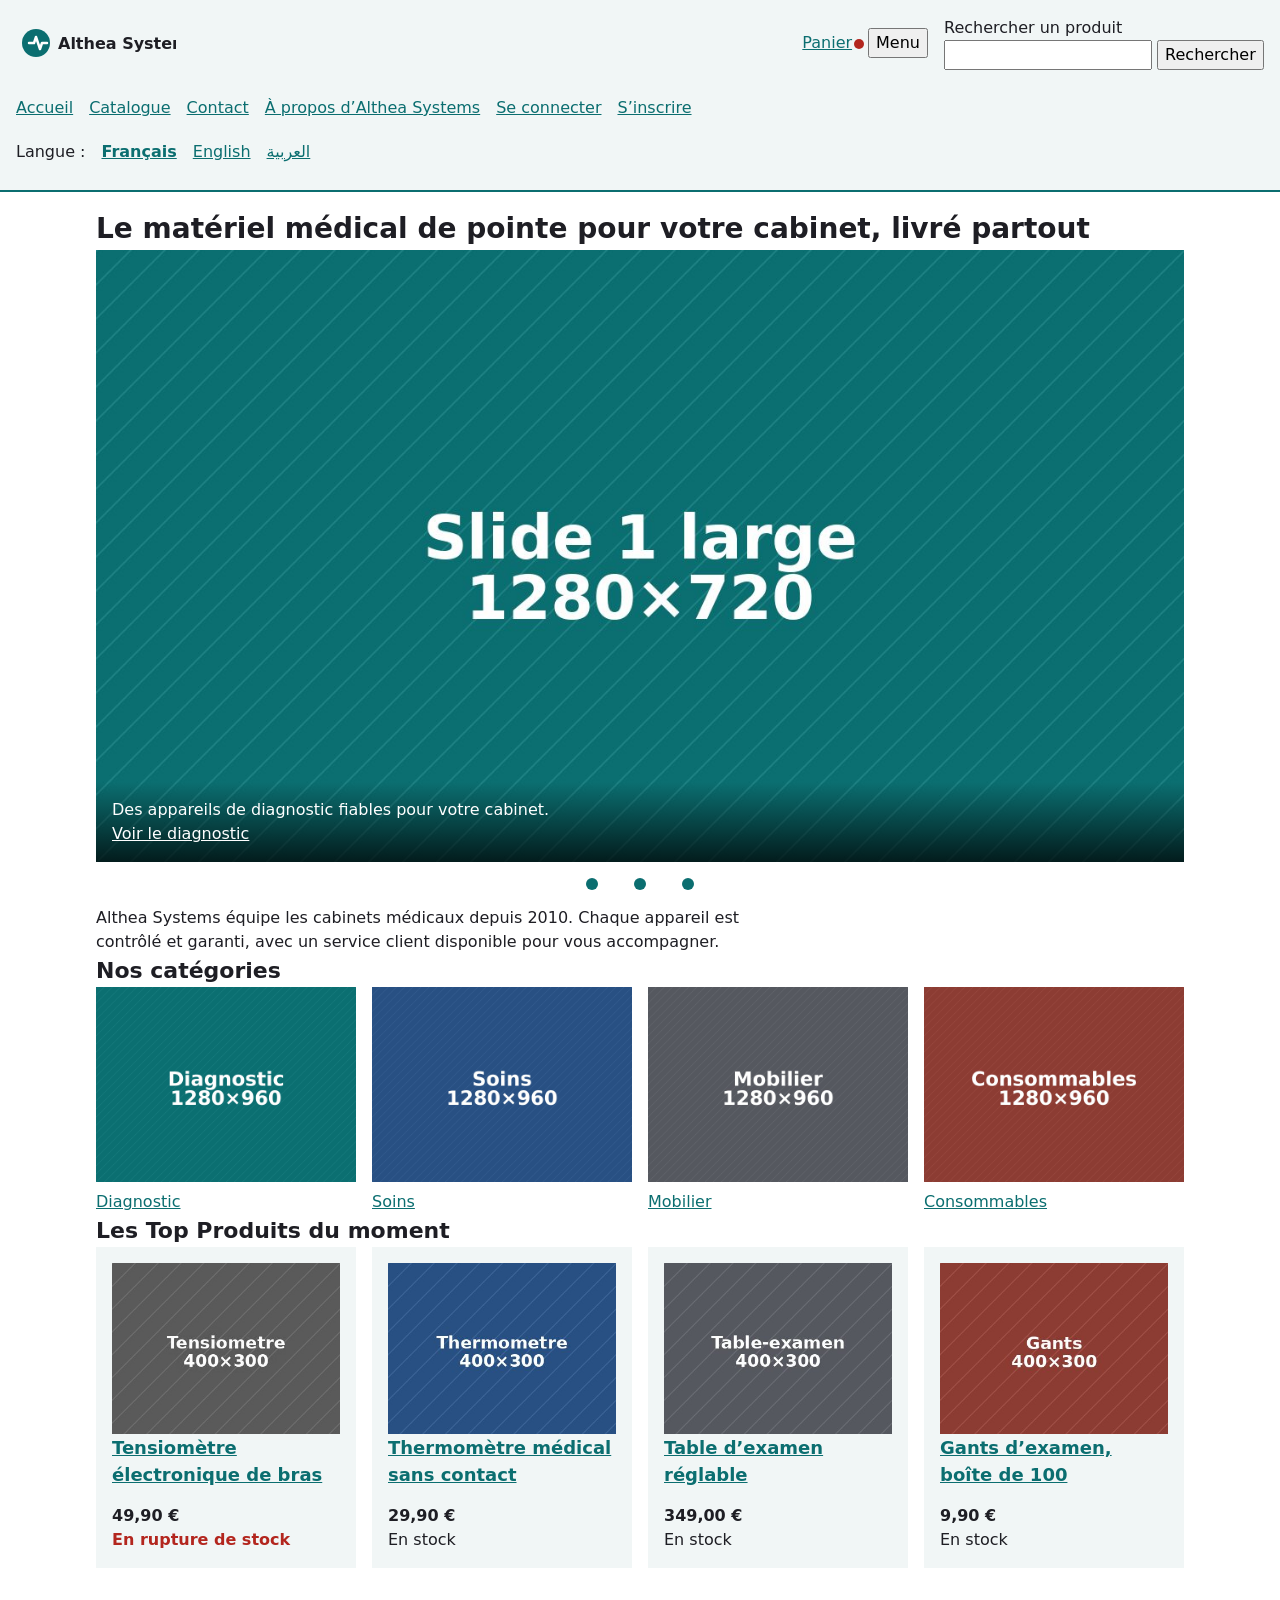
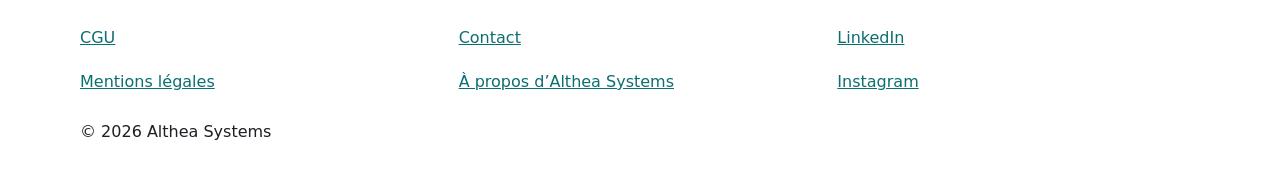
==== index.html @ 83e60622 "feat: page Accueil responsive" ====
<!DOCTYPE html>
<html lang="fr">
<head>
  <meta charset="utf-8">
  <meta name="viewport" content="width=device-width, initial-scale=1">
  <title>Althea Systems · matériel médical en ligne</title>
  <meta name="description" content="Matériel de pointe pour cabinets médicaux, livré partout.">
  <meta name="theme-color" content="#0F8B8D">
  <link rel="icon" href="img/favicon.svg">
  <link rel="stylesheet" href="css/variables.css">
  <link rel="stylesheet" href="css/style.css">
</head>
<body>
  <a class="evitement" href="#contenu">Aller au contenu</a>

  <!-- En-tête : logo, panier, menu, recherche, navigation -->
  <header class="entete">
    <a class="logo" href="index.html">
      <img src="img/logo.svg" alt="Althea Systems, accueil" width="160" height="40">
    </a>
    <a class="panier" href="panier.html">Panier
      <span class="visually-hidden">(2 articles)</span>
    </a>
    <button class="menu-bouton" type="button"
      aria-expanded="true"
      aria-controls="menu-principal">Menu</button>
    <form class="recherche" role="search" action="recherche.html">
      <label for="q">Rechercher un produit</label>
      <input id="q" name="q" type="search">
      <button type="submit">Rechercher</button>
    </form>
    <nav id="menu-principal" class="menu" aria-label="Menu principal">
      <ul class="liste-reset">
        <li><a href="index.html" aria-current="page">Accueil</a></li>
        <li><a href="categorie.html">Catalogue</a></li>
        <li><a href="contact.html">Contact</a></li>
        <li><a href="a-propos.html">À propos d’Althea Systems</a></li>
        <li><a href="connexion.html">Se connecter</a></li>
        <li><a href="inscription.html">S’inscrire</a></li>
      </ul>

      <p class="langues">Langue :
        <a href="index.html" lang="fr" hreflang="fr" aria-current="true">Français</a>
        <a href="en/index.html" lang="en" hreflang="en">English</a>
        <a href="ar/index.html" lang="ar" hreflang="ar" dir="rtl">العربية</a>
      </p>
    </nav>
  </header>

  <!-- Contenu propre à la page -->
  <main id="contenu">
    <!-- Titre principal : un seul h1 par page -->
    <h1>Le matériel médical de pointe pour votre cabinet, livré partout</h1>

    <!-- Carrousel : 3 slides (repris aux étapes 8 à 11) -->
    <!-- Carrousel : 3 slides -->
    <section class="carrousel" aria-label="À la une">
      <ul class="defile liste-reset" tabindex="0" aria-label="À la une, à faire défiler">
        <li id="une-1" class="slide">
          <picture>
            <source media="(min-width: 48rem)" srcset="img/slide-1-large.jpg">
            <img src="img/slide-1-carre.jpg"
                 alt="Un tensiomètre électronique posé sur un bureau de médecin"
                 width="800" height="800"
                 fetchpriority="high">
          </picture>
          <div class="slide-texte">
            <p>Des appareils de diagnostic fiables pour votre cabinet.</p>
            <a href="categorie.html">Voir le diagnostic</a>
          </div>
        </li>
        <li id="une-2" class="slide">
          <img src="img/slide-2.jpg" alt="Du mobilier médical dans une salle de consultation" width="720" height="405" loading="lazy">
          <div class="slide-texte">
            <p>Un mobilier pensé pour le confort des patients.</p>
            <a href="categorie.html">Voir le mobilier</a>
          </div>
        </li>
        <li id="une-3" class="slide">
          <img src="img/slide-3.jpg" alt="Des boîtes de consommables médicaux rangées sur une étagère" width="720" height="405" loading="lazy">
          <div class="slide-texte">
            <p>Des consommables livrés rapidement, partout.</p>
            <a href="categorie.html">Voir les consommables</a>
          </div>
        </li>
      </ul>
            <nav class="pastilles" aria-label="Choisir une slide">
        <a href="#une-1"><span class="visually-hidden">Slide 1</span></a>
        <a href="#une-2"><span class="visually-hidden">Slide 2</span></a>
        <a href="#une-3"><span class="visually-hidden">Slide 3</span></a>
      </nav>
    </section>

    <!-- Texte de présentation -->
    <p class="texte-fixe">Althea Systems équipe les cabinets médicaux depuis 2010. Chaque appareil est contrôlé et garanti, avec un service client disponible pour vous accompagner.</p>

    <!-- Catégories : 4 liens avec image -->
    <section class="categories" aria-labelledby="titre-categories">
      <h2 id="titre-categories">Nos catégories</h2>
      <ul class="liste-reset">
        <li>
          <a href="categorie.html">
            <img src="img/diagnostic.jpg" alt="" width="400" height="300" loading="lazy">
            Diagnostic
          </a>
        </li>
        <li>
          <a href="categorie.html">
            <img src="img/soins.jpg" alt="" width="400" height="300" loading="lazy">
            Soins
          </a>
        </li>
        <li>
          <a href="categorie.html">
            <img src="img/mobilier.jpg" alt="" width="400" height="300" loading="lazy">
            Mobilier
          </a>
        </li>
        <li>
          <a href="categorie.html">
            <img src="img/consommables.jpg" alt="" width="400" height="300" loading="lazy">
            Consommables
          </a>
        </li>
      </ul>
    </section>

    <!-- Top Produits : 4 cartes -->
    <section class="top-produits" aria-labelledby="titre-top-produits">
      <h2 id="titre-top-produits">Les Top Produits du moment</h2>
      <ul class="liste-reset">
        <li>
          <article class="produit">
            <img src="img/tensiometre.jpg" alt="" width="400" height="300" loading="lazy">
            <h3><a href="produit.html">Tensiomètre électronique de bras</a></h3>
            <p class="prix"><data value="49.90">49,90 €</data></p>
            <p class="stock stock-rupture">En rupture de stock</p>
          </article>
        </li>
        <li>
          <article class="produit">
            <img src="img/thermometre.jpg" alt="" width="400" height="300" loading="lazy">
            <h3><a href="produit.html">Thermomètre médical sans contact</a></h3>
            <p class="prix"><data value="29.90">29,90 €</data></p>
            <p class="stock">En stock</p>
          </article>
        </li>
        <li>
          <article class="produit">
            <img src="img/table-examen.jpg" alt="" width="400" height="300" loading="lazy">
            <h3><a href="produit.html">Table d’examen réglable</a></h3>
            <p class="prix"><data value="349.00">349,00 €</data></p>
            <p class="stock">En stock</p>
          </article>
        </li>
        <li>
          <article class="produit">
            <img src="img/gants.jpg" alt="" width="400" height="300" loading="lazy">
            <h3><a href="produit.html">Gants d’examen, boîte de 100</a></h3>
            <p class="prix"><data value="9.90">9,90 €</data></p>
            <p class="stock">En stock</p>
          </article>
        </li>
      </ul>
    </section>
  </main>

  <!-- Pied de page : liens et copyright (réorganisé à l'étape 7) -->
  <!-- Pied de page : 3 groupes de liens, puis le copyright -->
  <footer class="pied">
    <nav aria-label="Informations légales">
      <ul class="liste-reset">
        <li><a href="cgu.html">CGU</a></li>
        <li><a href="mentions-legales.html">Mentions légales</a></li>
      </ul>
    </nav>
    <nav aria-label="Contact">
      <ul class="liste-reset">
        <li><a href="contact.html">Contact</a></li>
        <li><a href="a-propos.html">À propos d’Althea Systems</a></li>
      </ul>
    </nav>
    <nav aria-label="Réseaux sociaux">
      <ul class="liste-reset">
        <li><a href="https://www.linkedin.com/">LinkedIn</a></li>
        <li><a href="https://www.instagram.com/">Instagram</a></li>
      </ul>
    </nav>
    <p>© 2026 Althea Systems</p>
  </footer>
</body>
</html>
---- css/variables.css ----
/* La charte d'Althea : couleurs, police, tailles */
:root {
  /* Couleurs (ratio de contraste à vérifier sur WebAIM) */
  --couleur-primaire: #0B6E70;        /* liens, boutons ; env. 5,9:1 sur blanc */
  --couleur-primaire-fonce: #084F51;  /* survol des boutons */
  --couleur-sur-primaire: #FFFFFF;    /* texte sur fond primaire */
  --couleur-texte: #1E1E24;           /* texte courant ; env. 16:1 sur blanc */
  --couleur-texte-discret: #55585E;   /* texte secondaire ; env. 7:1 sur blanc */
  --couleur-fond: #FFFFFF;
  --couleur-surface: #F1F6F6;         /* cartes, en-tête */
  --couleur-alerte: #B3261E;          /* rupture de stock ; env. 6,5:1 sur blanc */

  /* Police : celle du système, rien à télécharger */
  --police: system-ui, sans-serif;

  /* Tailles de texte (rem : suit le réglage de l'utilisateur) */
  --taille-petite: 0.875rem;
  --taille-base: 1rem;
  --taille-h3: 1.125rem;
  --taille-h2: 1.375rem;
  --taille-h1: 1.75rem;

  /* Espacements (valeurs du téléphone ; agrandies dans style.css) */
  --espace: 1rem;
  --espace-grand: 2rem;
}
---- css/style.css ----
/* ===== Reset ===== */
*, *::before, *::after { box-sizing: border-box; }
body, h1, h2, h3, p, ul, ol, dl, dd { margin: 0; }
img { display: block; max-width: 100%; height: auto; }
input, button { font: inherit; }

/* ===== Base ===== */
body {
  font-family: var(--police);
  font-size: var(--taille-base);
  line-height: 1.5;
  color: var(--couleur-texte);
  background: var(--couleur-fond);
}
h1 { font-size: var(--taille-h1); }
h2 { font-size: var(--taille-h2); }
h3 { font-size: var(--taille-h3); }
p { max-width: 65ch; }
a { color: var(--couleur-primaire); }
main { padding: var(--espace); }

/* ===== Accessibilité ===== */
:focus-visible {
  outline: 3px solid var(--couleur-primaire);
  outline-offset: 3px;
}
.evitement {
  position: absolute;
  top: -100px;
  left: var(--espace);
  background: var(--couleur-fond);
  padding: var(--espace);
}
.evitement:focus { top: var(--espace); }
.visually-hidden {
  position: absolute;
  width: 1px;
  height: 1px;
  overflow: hidden;
  clip-path: inset(50%);
  white-space: nowrap;
}

/* ===== Composants communs ===== */
.liste-reset { list-style: none; padding: 0; }
.btn {
  min-height: var(--cible);
  padding: 0 var(--espace);
  border: 0;
  border-radius: var(--rayon);
  background: var(--couleur-primaire);
  color: var(--couleur-sur-primaire);
}
.btn:hover:not(:disabled) { background: var(--couleur-primaire-fonce); }
.btn:disabled {
  background: var(--couleur-surface);
  color: var(--couleur-texte-discret);
  border: 2px dashed var(--couleur-texte-discret);
}
.stock-rupture {
  color: var(--couleur-alerte);
  font-weight: bold;
}

/* ===== En-tête et pied ===== */
.entete {
  padding: var(--espace);
  background: var(--couleur-surface);
  border-bottom: 2px solid var(--couleur-primaire);
}
.logo img { height: 40px; width: auto; }
.panier { position: relative; display: inline-block; }
.panier::after {
  content: "";
  position: absolute;
  top: 8px;
  right: -12px;
  width: 10px;
  height: 10px;
  border-radius: 50%;
  background: var(--couleur-alerte);
}
.recherche input,
.recherche button { min-height: var(--cible); }
.menu a {
  display: block;
  min-height: var(--cible);
  line-height: var(--cible);
}
.pied { display: none; } /* caché sur téléphone (§ III) */

/* ===== Accueil ===== */
.carrousel img { aspect-ratio: 16 / 9; object-fit: cover; width: 100%; }
.categories img,
.produit img { aspect-ratio: 4 / 3; object-fit: cover; width: 100%; }

.produit {
  padding: var(--espace);
  margin-bottom: var(--espace);
  background: var(--couleur-surface);
  border-radius: var(--rayon);
}
.prix { font-weight: bold; }
.produit:has(.stock-rupture) img { filter: grayscale(1); }

/* ===== Produit ===== */
.ariane li { display: inline; }
.ariane li + li::before { content: " › "; }
.prix-fiche { font-size: var(--taille-h2); font-weight: bold; }
.achat .btn { width: 100%; }
.caracteristiques dt { font-weight: bold; }


/* Conteneur fluide : centré, jamais plus large que 70rem */
main,
.pied {
  width: min(100% - 2rem, 70rem);
  margin-inline: auto;
}

/* L'en-tête garde son fond sur toute la largeur */
.entete {
  padding-inline: 1rem;
}




/* ===== Étape 4 : l'en-tête en ligne ===== */
.entete {
  display: flex;
  flex-wrap: wrap;           /* passe à la ligne si la place manque */
  align-items: center;       /* centré en hauteur */
  gap: var(--espace);        /* espace entre les éléments */
}

.entete .logo {
  margin-inline-end: auto;   /* pousse tout le reste à droite */
}

/* Téléphone : recherche et menu sur toute la ligne */
.entete .recherche,
.entete .menu {
  flex-basis: 100%;
}

/* Tablette et plus : la recherche remonte sur la ligne du logo */
@media (min-width: 48rem) {
  .entete .recherche {
    flex-basis: 20rem;
  }
}


/* ===== Étape 5 : liens du menu et du pied ===== */
.menu ul,
.pied ul {
  display: flex;
  flex-wrap: wrap;
  gap: 0 var(--espace);      /* 0 entre les lignes, --espace entre les liens */
}

.menu a,
.pied a {
  display: inline-flex;      /* le lien devient une boîte */
  align-items: center;       /* texte centré en hauteur */
  min-height: 44px;          /* cible tactile minimum */
}

/* ===== Étape 6 : le choix de la langue ===== */
.langues {
  display: flex;
  flex-wrap: wrap;
  align-items: center;
  gap: var(--espace);
}

.langues a {
  display: inline-flex;
  align-items: center;
  min-height: 44px;
}

.langues a[aria-current="true"] {
  font-weight: 700;          /* la langue en cours se voit */
}

/* ===== Étape 7 : le pied de page ===== */
/* Téléphone et tablette : pied caché (ses liens sont dans le menu) */
.pied {
  display: none;
}

/* Ordinateur : 3 colonnes */
@media (min-width: 64rem) {
  .pied {
    display: grid;
    grid-template-columns: repeat(3, 1fr);
    gap: var(--espace);
    padding-block: var(--espace-grand);
  }

  /* Dans chaque colonne, les liens l'un sous l'autre */
  .pied ul {
    flex-direction: column;
  }

  /* Le © prend toute la largeur */
  .pied p {
    grid-column: 1 / -1;
  }
}

/* ===== Étape 10 : le défilement du carrousel ===== */
.defile {
  display: grid;
  grid-auto-flow: column;          /* les slides côte à côte */
  grid-auto-columns: 100%;         /* une slide = toute la largeur */
  overflow-x: auto;                /* défile sur le côté */
  scroll-snap-type: x mandatory;   /* sur la ZONE : aimanté */
}

.defile > li {
  scroll-snap-align: start;        /* sur CHAQUE slide : où s'arrêter */
}

/* Texte posé sur l'image : même case de grille */
.slide {
  display: grid;
}

.slide > picture,
.slide > img,
.slide-texte {
  grid-area: 1 / 1;                /* tous dans la même case = superposés */
}

.slide picture,
.slide img {
  display: block;
  width: 100%;
  height: 100%;
  object-fit: cover;
}

.slide-texte {
  align-self: end;                 /* le texte en bas */
  padding: var(--espace);
  background: linear-gradient(transparent, rgb(0 0 0 / 0.75));
  color: #FFFFFF;
}

.slide-texte a {
  color: #FFFFFF;
}

/* Défilement doux, seulement si la personne ne l'a pas refusé */
@media (prefers-reduced-motion: no-preference) {
  .defile {
    scroll-behavior: smooth;
  }
}

/* ===== Étape 11 : les pastilles ===== */
.pastilles {
  display: flex;
  justify-content: center;
  gap: 0.25rem;
}

.pastilles a {
  display: grid;
  place-items: center;
  min-width: 44px;                 /* zone à toucher : 44 px */
  min-height: 44px;
}

.pastilles a::before {
  content: "";
  width: 12px;                     /* le rond visible : 12 px */
  height: 12px;
  border-radius: 50%;
  background: var(--couleur-primaire);
}

/* ===== Étape 12 : les catégories en grille adaptative ===== */
.categories ul {
  display: grid;
  grid-template-columns: repeat(auto-fit, minmax(min(100%, 9rem), 1fr));
  gap: var(--espace);
}

.categories a {
  display: grid;                   /* l'image, puis le nom en dessous */
  gap: 0.5rem;
  min-height: 44px;
}

.categories img {
  width: 100%;
  height: auto;
}

/* ===== Étape 13 : les cartes produit ===== */
.top-produits ul {
  display: flex;
  flex-wrap: wrap;
  gap: var(--espace);
}

.top-produits li {
  flex: 1 1 14rem;                 /* part de 14rem, grandit et rétrécit */
  min-width: 0;                    /* le droit de rétrécir à 360 px */
}

.produit {
  display: flex;
  flex-direction: column;          /* image, titre, prix empilés */
  height: 100%;                    /* toutes les cartes d'une ligne à la même hauteur */
}

.produit img {
  width: 100%;
  height: auto;
}

.produit .prix {
  margin-block-start: auto;        /* pousse le prix tout en bas */
}


/* ===== Étape 14 : des cartes qui réagissent ===== */
/* Seulement si la personne n'a pas demandé moins d'animations */
@media (prefers-reduced-motion: no-preference) {
  .produit {
    transition: transform 0.2s ease,
                box-shadow 0.2s ease;
  }

  .produit:hover,
  .produit:focus-within {            /* souris OU clavier */
    transform: translateY(-4px);     /* la carte monte de 4 px */
    box-shadow: 0 6px 16px rgb(0 0 0 / 0.15);
  }

  /* Les boutons changent de couleur en douceur */
  button,
  .btn {
    transition: background-color 0.2s ease;
  }
}
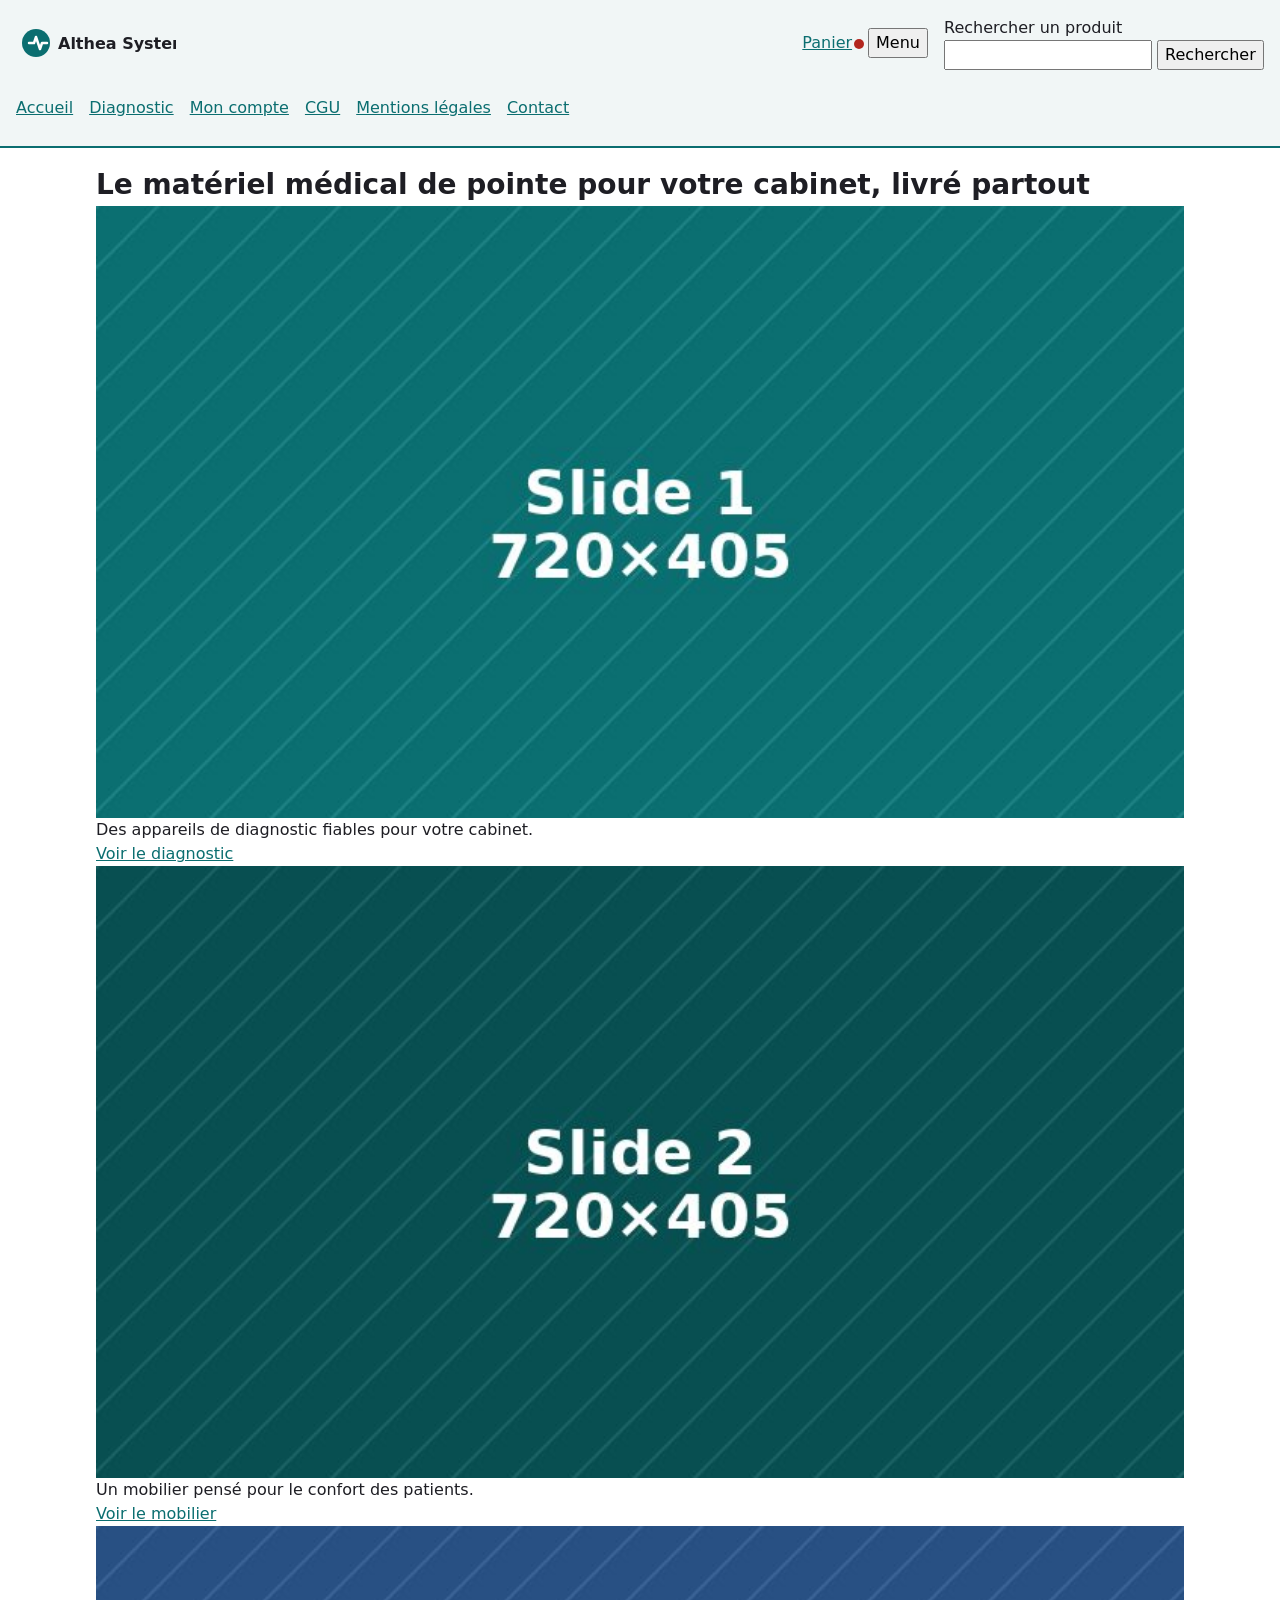
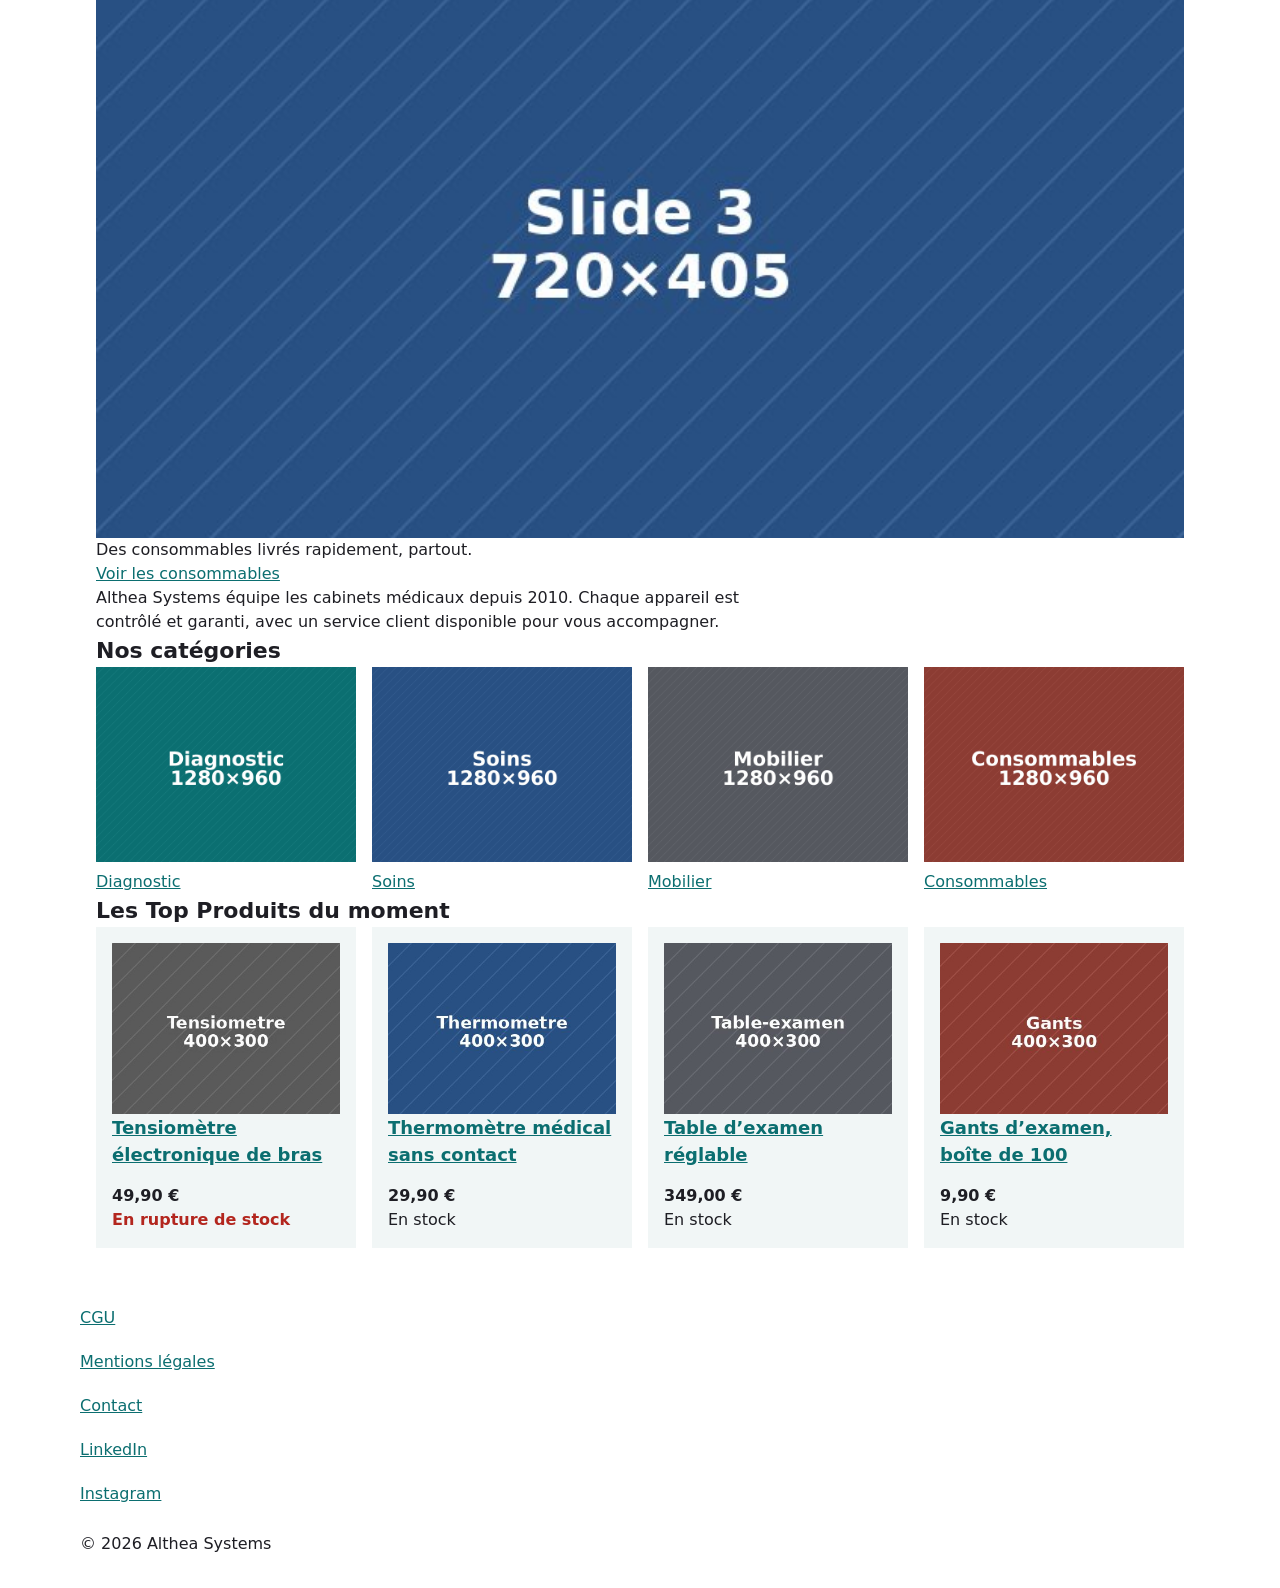
==== commit e6a17299: "feat: page Catégorie" ====
--- a/index.html
+++ b/index.html
@@ -32,18 +32,12 @@
     <nav id="menu-principal" class="menu" aria-label="Menu principal">
       <ul class="liste-reset">
         <li><a href="index.html" aria-current="page">Accueil</a></li>
-        <li><a href="categorie.html">Catalogue</a></li>
+        <li><a href="catalogue.html">Diagnostic</a></li>
+        <li><a href="compte.html">Mon compte</a></li>
+        <li><a href="cgu.html">CGU</a></li>
+        <li><a href="mentions-legales.html">Mentions légales</a></li>
         <li><a href="contact.html">Contact</a></li>
-        <li><a href="a-propos.html">À propos d’Althea Systems</a></li>
-        <li><a href="connexion.html">Se connecter</a></li>
-        <li><a href="inscription.html">S’inscrire</a></li>
       </ul>
-
-      <p class="langues">Langue :
-        <a href="index.html" lang="fr" hreflang="fr" aria-current="true">Français</a>
-        <a href="en/index.html" lang="en" hreflang="en">English</a>
-        <a href="ar/index.html" lang="ar" hreflang="ar" dir="rtl">العربية</a>
-      </p>
     </nav>
   </header>
 
@@ -52,43 +46,25 @@
     <!-- Titre principal : un seul h1 par page -->
     <h1>Le matériel médical de pointe pour votre cabinet, livré partout</h1>
 
-    <!-- Carrousel : 3 slides (repris aux étapes 8 à 11) -->
     <!-- Carrousel : 3 slides -->
     <section class="carrousel" aria-label="À la une">
-      <ul class="defile liste-reset" tabindex="0" aria-label="À la une, à faire défiler">
-        <li id="une-1" class="slide">
-          <picture>
-            <source media="(min-width: 48rem)" srcset="img/slide-1-large.jpg">
-            <img src="img/slide-1-carre.jpg"
-                 alt="Un tensiomètre électronique posé sur un bureau de médecin"
-                 width="800" height="800"
-                 fetchpriority="high">
-          </picture>
-          <div class="slide-texte">
-            <p>Des appareils de diagnostic fiables pour votre cabinet.</p>
-            <a href="categorie.html">Voir le diagnostic</a>
-          </div>
+      <ul class="liste-reset">
+        <li class="slide">
+          <img src="img/slide-1.jpg" alt="Un tensiomètre électronique posé sur un bureau de médecin" width="720" height="405">
+          <p>Des appareils de diagnostic fiables pour votre cabinet.</p>
+          <a href="catalogue.html">Voir le diagnostic</a>
         </li>
-        <li id="une-2" class="slide">
+        <li class="slide">
           <img src="img/slide-2.jpg" alt="Du mobilier médical dans une salle de consultation" width="720" height="405" loading="lazy">
-          <div class="slide-texte">
-            <p>Un mobilier pensé pour le confort des patients.</p>
-            <a href="categorie.html">Voir le mobilier</a>
-          </div>
+          <p>Un mobilier pensé pour le confort des patients.</p>
+          <a href="catalogue.html">Voir le mobilier</a>
         </li>
-        <li id="une-3" class="slide">
+        <li class="slide">
           <img src="img/slide-3.jpg" alt="Des boîtes de consommables médicaux rangées sur une étagère" width="720" height="405" loading="lazy">
-          <div class="slide-texte">
-            <p>Des consommables livrés rapidement, partout.</p>
-            <a href="categorie.html">Voir les consommables</a>
-          </div>
+          <p>Des consommables livrés rapidement, partout.</p>
+          <a href="catalogue.html">Voir les consommables</a>
         </li>
       </ul>
-            <nav class="pastilles" aria-label="Choisir une slide">
-        <a href="#une-1"><span class="visually-hidden">Slide 1</span></a>
-        <a href="#une-2"><span class="visually-hidden">Slide 2</span></a>
-        <a href="#une-3"><span class="visually-hidden">Slide 3</span></a>
-      </nav>
     </section>
 
     <!-- Texte de présentation -->
@@ -99,25 +75,25 @@
       <h2 id="titre-categories">Nos catégories</h2>
       <ul class="liste-reset">
         <li>
-          <a href="categorie.html">
+          <a href="catalogue.html">
             <img src="img/diagnostic.jpg" alt="" width="400" height="300" loading="lazy">
             Diagnostic
           </a>
         </li>
         <li>
-          <a href="categorie.html">
+          <a href="catalogue.html">
             <img src="img/soins.jpg" alt="" width="400" height="300" loading="lazy">
             Soins
           </a>
         </li>
         <li>
-          <a href="categorie.html">
+          <a href="catalogue.html">
             <img src="img/mobilier.jpg" alt="" width="400" height="300" loading="lazy">
             Mobilier
           </a>
         </li>
         <li>
-          <a href="categorie.html">
+          <a href="catalogue.html">
             <img src="img/consommables.jpg" alt="" width="400" height="300" loading="lazy">
             Consommables
           </a>
@@ -165,27 +141,15 @@
     </section>
   </main>
 
-  <!-- Pied de page : liens et copyright (réorganisé à l'étape 7) -->
-  <!-- Pied de page : 3 groupes de liens, puis le copyright -->
+  <!-- Pied de page : liens et copyright -->
   <footer class="pied">
-    <nav aria-label="Informations légales">
-      <ul class="liste-reset">
-        <li><a href="cgu.html">CGU</a></li>
-        <li><a href="mentions-legales.html">Mentions légales</a></li>
-      </ul>
-    </nav>
-    <nav aria-label="Contact">
-      <ul class="liste-reset">
-        <li><a href="contact.html">Contact</a></li>
-        <li><a href="a-propos.html">À propos d’Althea Systems</a></li>
-      </ul>
-    </nav>
-    <nav aria-label="Réseaux sociaux">
-      <ul class="liste-reset">
-        <li><a href="https://www.linkedin.com/">LinkedIn</a></li>
-        <li><a href="https://www.instagram.com/">Instagram</a></li>
-      </ul>
-    </nav>
+    <ul class="liste-reset">
+      <li><a href="cgu.html">CGU</a></li>
+      <li><a href="mentions-legales.html">Mentions légales</a></li>
+      <li><a href="contact.html">Contact</a></li>
+      <li><a href="https://www.linkedin.com/">LinkedIn</a></li>
+      <li><a href="https://www.instagram.com/">Instagram</a></li>
+    </ul>
     <p>© 2026 Althea Systems</p>
   </footer>
 </body>
--- a/css/style.css
+++ b/css/style.css
@@ -108,6 +108,7 @@
 .ariane li + li::before { content: " › "; }
 .prix-fiche { font-size: var(--taille-h2); font-weight: bold; }
 .achat .btn { width: 100%; }
+
 .caracteristiques dt { font-weight: bold; }
 
 
@@ -349,3 +350,49 @@
     transition: background-color 0.2s ease;
   }
 }
+
+
+
+
+/* ===== Étape 17 : la liste, puis la grille ===== */
+/* Téléphone : une seule colonne */
+.produits {
+  display: grid;
+  grid-template-columns: minmax(0, 1fr);   /* ne déborde jamais */
+  gap: var(--espace);
+}
+
+/* Tablette et plus : autant de colonnes que la place le permet */
+@media (min-width: 48rem) {
+  .produits {
+    grid-template-columns: repeat(auto-fill, minmax(min(100%, 16rem), 1fr));
+  }
+}
+
+/* ===== Étape 18 : la pagination ===== */
+.pagination ul {
+  display: flex;
+  flex-wrap: wrap;
+  justify-content: center;         /* centrée */
+  gap: 0.5rem;
+  margin-block: var(--espace-grand);
+}
+
+.pagination a {
+  display: inline-flex;
+  align-items: center;
+  justify-content: center;
+  min-width: 44px;                 /* assez grand pour le doigt */
+  min-height: 44px;
+  padding-inline: 0.75rem;
+  border: 1px solid var(--couleur-primaire);
+  border-radius: 0.25rem;
+  color: var(--couleur-primaire);
+  text-decoration: none;
+}
+
+/* La page en cours : couleur primaire (suivra le mode sombre) */
+.pagination [aria-current="page"] {
+  background: var(--couleur-primaire);
+  color: var(--couleur-sur-primaire);
+}
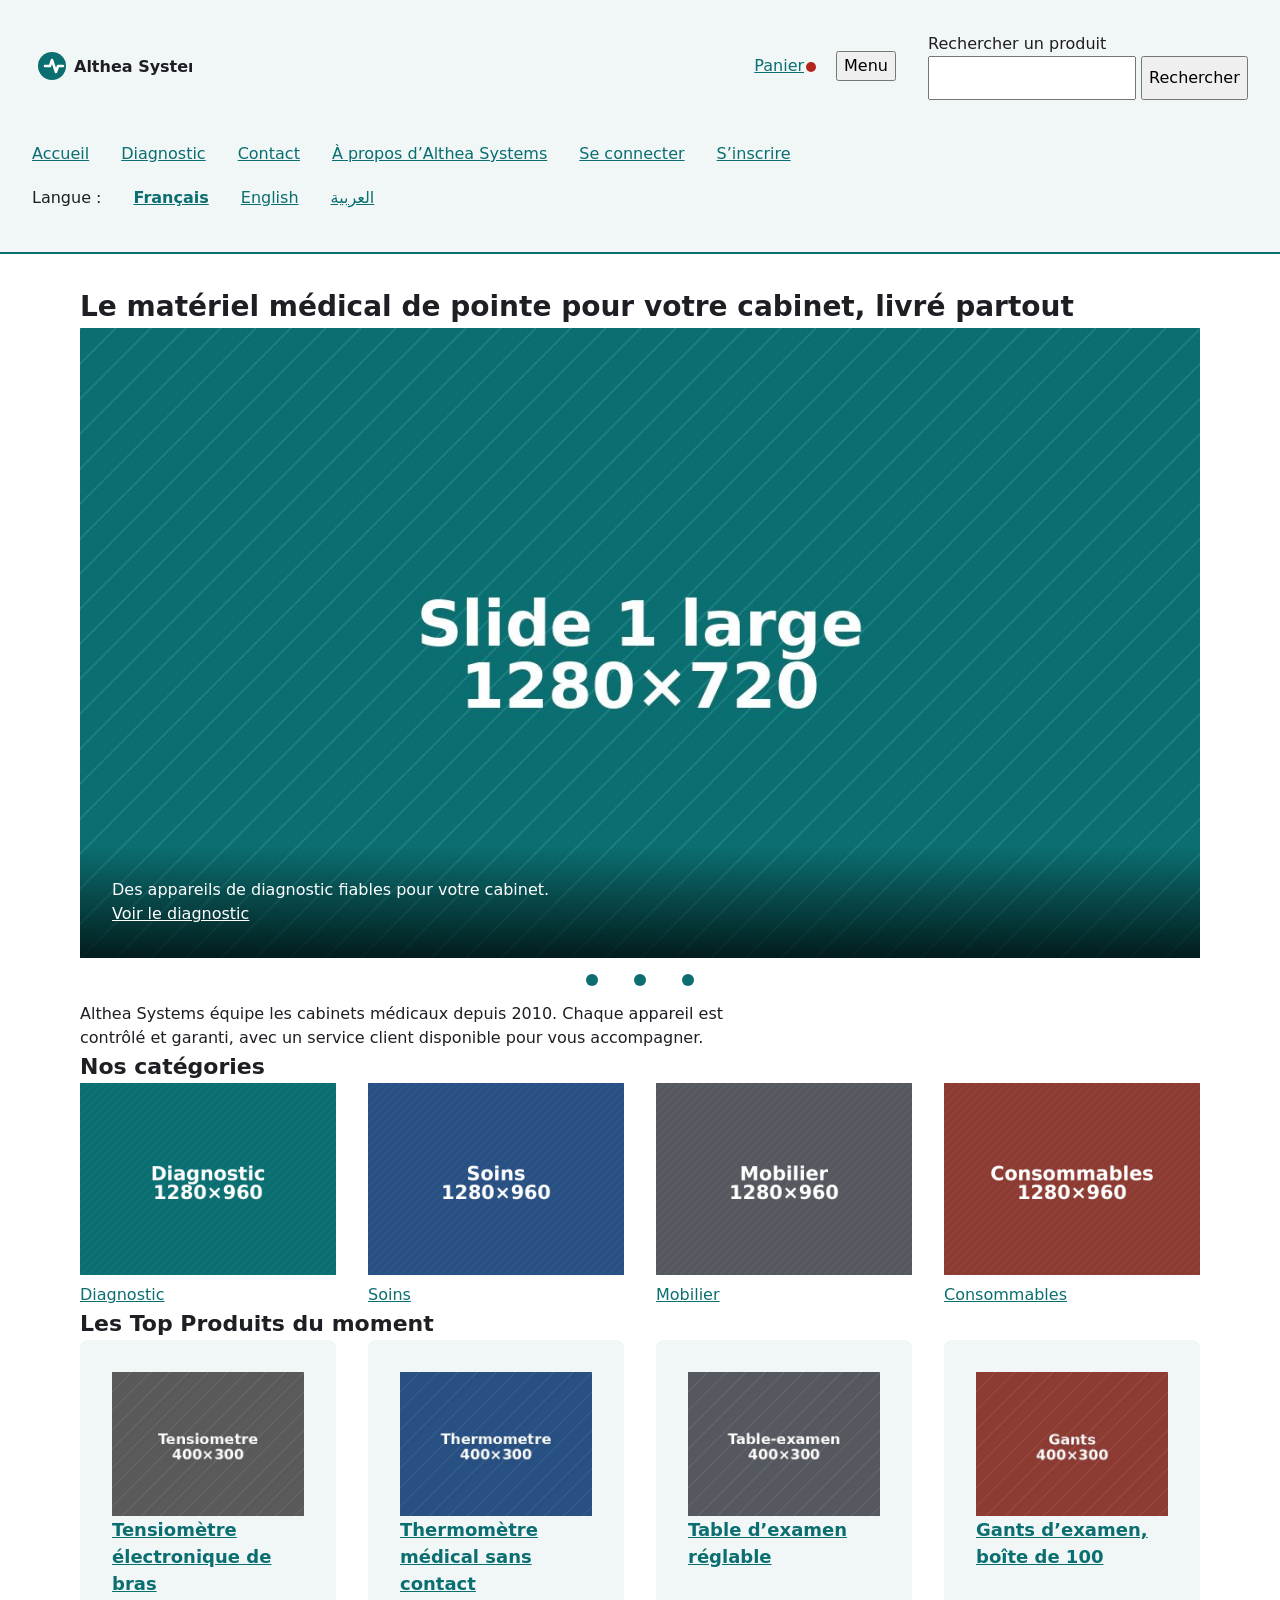
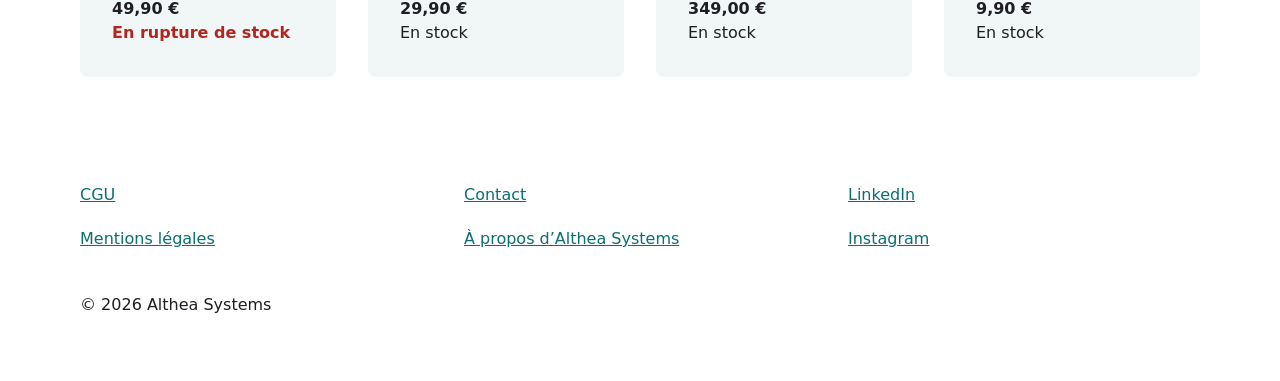
==== commit a4ca7c14: "feat: pages Connexion et Inscription, mode sombre, sécurité, README" ====
--- a/index.html
+++ b/index.html
@@ -2,6 +2,8 @@
 <html lang="fr">
 <head>
   <meta charset="utf-8">
+  <meta http-equiv="Content-Security-Policy" content="default-src 'self'; object-src 'none'; base-uri 'self'; form-action 'self'">
+  <meta name="referrer" content="strict-origin-when-cross-origin">
   <meta name="viewport" content="width=device-width, initial-scale=1">
   <title>Althea Systems · matériel médical en ligne</title>
   <meta name="description" content="Matériel de pointe pour cabinets médicaux, livré partout.">
@@ -24,7 +26,7 @@
     <button class="menu-bouton" type="button"
       aria-expanded="true"
       aria-controls="menu-principal">Menu</button>
-    <form class="recherche" role="search" action="recherche.html">
+    <form class="recherche" role="search" action="recherche.html" method="get">
       <label for="q">Rechercher un produit</label>
       <input id="q" name="q" type="search">
       <button type="submit">Rechercher</button>
@@ -32,12 +34,18 @@
     <nav id="menu-principal" class="menu" aria-label="Menu principal">
       <ul class="liste-reset">
         <li><a href="index.html" aria-current="page">Accueil</a></li>
-        <li><a href="catalogue.html">Diagnostic</a></li>
-        <li><a href="compte.html">Mon compte</a></li>
-        <li><a href="cgu.html">CGU</a></li>
-        <li><a href="mentions-legales.html">Mentions légales</a></li>
+        <li><a href="categorie.html">Diagnostic</a></li>
         <li><a href="contact.html">Contact</a></li>
+        <li><a href="a-propos.html">À propos d’Althea Systems</a></li>
+        <li><a href="connexion.html">Se connecter</a></li>
+        <li><a href="inscription.html">S’inscrire</a></li>
       </ul>
+
+      <p class="langues">Langue :
+        <a href="index.html" lang="fr" hreflang="fr" aria-current="true">Français</a>
+        <a href="en/index.html" lang="en" hreflang="en">English</a>
+        <a href="ar/index.html" lang="ar" hreflang="ar" dir="rtl">العربية</a>
+      </p>
     </nav>
   </header>
 
@@ -48,23 +56,41 @@
 
     <!-- Carrousel : 3 slides -->
     <section class="carrousel" aria-label="À la une">
-      <ul class="liste-reset">
-        <li class="slide">
-          <img src="img/slide-1.jpg" alt="Un tensiomètre électronique posé sur un bureau de médecin" width="720" height="405">
-          <p>Des appareils de diagnostic fiables pour votre cabinet.</p>
-          <a href="catalogue.html">Voir le diagnostic</a>
+      <ul class="defile liste-reset" tabindex="0" aria-label="À la une, à faire défiler">
+        <li id="une-1" class="slide">
+          <picture>
+            <source media="(min-width: 48rem)" srcset="img/slide-1-large.jpg">
+            <img src="img/slide-1-carre.jpg"
+                 alt="Un tensiomètre électronique posé sur un bureau de médecin"
+                 width="800" height="800"
+                 fetchpriority="high">
+          </picture>
+          <div class="slide-texte">
+            <p>Des appareils de diagnostic fiables pour votre cabinet.</p>
+            <a href="categorie.html">Voir le diagnostic</a>
+          </div>
         </li>
-        <li class="slide">
+        <li id="une-2" class="slide">
           <img src="img/slide-2.jpg" alt="Du mobilier médical dans une salle de consultation" width="720" height="405" loading="lazy">
-          <p>Un mobilier pensé pour le confort des patients.</p>
-          <a href="catalogue.html">Voir le mobilier</a>
+          <div class="slide-texte">
+            <p>Un mobilier pensé pour le confort des patients.</p>
+            <a href="categorie.html">Voir le mobilier</a>
+          </div>
         </li>
-        <li class="slide">
+        <li id="une-3" class="slide">
           <img src="img/slide-3.jpg" alt="Des boîtes de consommables médicaux rangées sur une étagère" width="720" height="405" loading="lazy">
-          <p>Des consommables livrés rapidement, partout.</p>
-          <a href="catalogue.html">Voir les consommables</a>
+          <div class="slide-texte">
+            <p>Des consommables livrés rapidement, partout.</p>
+            <a href="categorie.html">Voir les consommables</a>
+          </div>
         </li>
       </ul>
+
+      <nav class="pastilles" aria-label="Choisir une slide">
+        <a href="#une-1"><span class="visually-hidden">Slide 1</span></a>
+        <a href="#une-2"><span class="visually-hidden">Slide 2</span></a>
+        <a href="#une-3"><span class="visually-hidden">Slide 3</span></a>
+      </nav>
     </section>
 
     <!-- Texte de présentation -->
@@ -75,25 +101,25 @@
       <h2 id="titre-categories">Nos catégories</h2>
       <ul class="liste-reset">
         <li>
-          <a href="catalogue.html">
+          <a href="categorie.html">
             <img src="img/diagnostic.jpg" alt="" width="400" height="300" loading="lazy">
             Diagnostic
           </a>
         </li>
         <li>
-          <a href="catalogue.html">
+          <a href="categorie.html">
             <img src="img/soins.jpg" alt="" width="400" height="300" loading="lazy">
             Soins
           </a>
         </li>
         <li>
-          <a href="catalogue.html">
+          <a href="categorie.html">
             <img src="img/mobilier.jpg" alt="" width="400" height="300" loading="lazy">
             Mobilier
           </a>
         </li>
         <li>
-          <a href="catalogue.html">
+          <a href="categorie.html">
             <img src="img/consommables.jpg" alt="" width="400" height="300" loading="lazy">
             Consommables
           </a>
@@ -141,15 +167,26 @@
     </section>
   </main>
 
-  <!-- Pied de page : liens et copyright -->
+  <!-- Pied de page : 3 groupes de liens, puis le copyright -->
   <footer class="pied">
-    <ul class="liste-reset">
-      <li><a href="cgu.html">CGU</a></li>
-      <li><a href="mentions-legales.html">Mentions légales</a></li>
-      <li><a href="contact.html">Contact</a></li>
-      <li><a href="https://www.linkedin.com/">LinkedIn</a></li>
-      <li><a href="https://www.instagram.com/">Instagram</a></li>
-    </ul>
+    <nav aria-label="Informations légales">
+      <ul class="liste-reset">
+        <li><a href="cgu.html">CGU</a></li>
+        <li><a href="mentions-legales.html">Mentions légales</a></li>
+      </ul>
+    </nav>
+    <nav aria-label="Contact">
+      <ul class="liste-reset">
+        <li><a href="contact.html">Contact</a></li>
+        <li><a href="a-propos.html">À propos d’Althea Systems</a></li>
+      </ul>
+    </nav>
+    <nav aria-label="Réseaux sociaux">
+      <ul class="liste-reset">
+        <li><a href="https://www.linkedin.com/" target="_blank" rel="noopener noreferrer">LinkedIn <span class="visually-hidden">(nouvel onglet)</span></a></li>
+        <li><a href="https://www.instagram.com/" target="_blank" rel="noopener noreferrer">Instagram <span class="visually-hidden">(nouvel onglet)</span></a></li>
+      </ul>
+    </nav>
     <p>© 2026 Althea Systems</p>
   </footer>
 </body>
--- a/css/variables.css
+++ b/css/variables.css
@@ -1,6 +1,8 @@
 /* La charte d'Althea : couleurs, police, tailles */
 :root {
-  /* Couleurs (ratio de contraste à vérifier sur WebAIM) */
+  color-scheme: light dark;           /* champs et barres suivent le mode */
+
+  /* Couleurs (ratio de contraste vérifié sur WebAIM) */
   --couleur-primaire: #0B6E70;        /* liens, boutons ; env. 5,9:1 sur blanc */
   --couleur-primaire-fonce: #084F51;  /* survol des boutons */
   --couleur-sur-primaire: #FFFFFF;    /* texte sur fond primaire */
@@ -9,6 +11,7 @@
   --couleur-fond: #FFFFFF;
   --couleur-surface: #F1F6F6;         /* cartes, en-tête */
   --couleur-alerte: #B3261E;          /* rupture de stock ; env. 6,5:1 sur blanc */
+  --couleur-sur-image: #FFFFFF;       /* texte posé sur une photo (dégradé noir) */
 
   /* Police : celle du système, rien à télécharger */
   --police: system-ui, sans-serif;
@@ -20,7 +23,24 @@
   --taille-h2: 1.375rem;
   --taille-h1: 1.75rem;
 
-  /* Espacements (valeurs du téléphone ; agrandies dans style.css) */
+  /* Espacements */
   --espace: 1rem;
   --espace-grand: 2rem;
+  --cible: 44px;                      /* hauteur minimum d'une cible tactile */
+  --rayon: 0.5rem;                    /* coins arrondis */
+}
+
+/* Mode sombre : seulement les valeurs changent */
+@media (prefers-color-scheme: dark) {
+  :root {
+    --couleur-fond: #10191A;
+    --couleur-surface: #1C2A2B;
+    --couleur-texte: #E8EEEE;           /* 15,2:1 sur fond ; 12,6:1 sur surface */
+    --couleur-texte-discret: #A9B6B7;   /* 8,6:1 sur fond ; 7,1:1 sur surface */
+    --couleur-primaire: #5CC8CA;        /* 9,0:1 sur fond ; 7,5:1 sur surface */
+    --couleur-primaire-fonce: #8ADBDC;  /* survol : plus clair en mode sombre */
+    --couleur-sur-primaire: #0B1A1B;    /* texte du bouton foncé ; 9,0:1 sur primaire */
+    --couleur-alerte: #FF8A80;          /* 7,8:1 sur fond ; 6,5:1 sur surface */
+    /* --couleur-sur-image reste blanc : le texte est sur un dégradé noir */
+  }
 }
--- a/css/style.css
+++ b/css/style.css
@@ -2,7 +2,7 @@
 *, *::before, *::after { box-sizing: border-box; }
 body, h1, h2, h3, p, ul, ol, dl, dd { margin: 0; }
 img { display: block; max-width: 100%; height: auto; }
-input, button { font: inherit; }
+input, button, select { font: inherit; }
 
 /* ===== Base ===== */
 body {
@@ -17,7 +17,11 @@
 h3 { font-size: var(--taille-h3); }
 p { max-width: 65ch; }
 a { color: var(--couleur-primaire); }
-main { padding: var(--espace); }
+
+/* Étape 3 : un mot très long peut se couper */
+p, h1, h2, h3, a, li, dd {
+  overflow-wrap: anywhere;
+}
 
 /* ===== Accessibilité ===== */
 :focus-visible {
@@ -62,13 +66,41 @@
   font-weight: bold;
 }
 
-/* ===== En-tête et pied ===== */
+/* ===== Étape 2 : conteneur fluide ===== */
+main,
+.pied {
+  width: min(100% - 2rem, 70rem);
+  margin-inline: auto;
+}
+main { padding-block: var(--espace); }
+
+/* ===== Étape 3 : paliers (mobile d'abord) ===== */
+@media (min-width: 48rem) {
+  :root {
+    --espace: 1.5rem;
+    --espace-grand: 3rem;
+  }
+}
+@media (min-width: 64rem) {
+  :root {
+    --espace: 2rem;
+    --espace-grand: 4rem;
+  }
+}
+
+/* ===== Étape 4 : l'en-tête en ligne ===== */
 .entete {
-  padding: var(--espace);
+  display: flex;
+  flex-wrap: wrap;
+  align-items: center;
+  gap: var(--espace);
+  padding: var(--espace);          /* le fond reste sur toute la largeur */
   background: var(--couleur-surface);
   border-bottom: 2px solid var(--couleur-primaire);
 }
+.entete .logo { margin-inline-end: auto; }
 .logo img { height: 40px; width: auto; }
+
 .panier { position: relative; display: inline-block; }
 .panier::after {
   content: "";
@@ -80,92 +112,31 @@
   border-radius: 50%;
   background: var(--couleur-alerte);
 }
+
 .recherche input,
 .recherche button { min-height: var(--cible); }
-.menu a {
-  display: block;
-  min-height: var(--cible);
-  line-height: var(--cible);
-}
-.pied { display: none; } /* caché sur téléphone (§ III) */
-
-/* ===== Accueil ===== */
-.carrousel img { aspect-ratio: 16 / 9; object-fit: cover; width: 100%; }
-.categories img,
-.produit img { aspect-ratio: 4 / 3; object-fit: cover; width: 100%; }
-
-.produit {
-  padding: var(--espace);
-  margin-bottom: var(--espace);
-  background: var(--couleur-surface);
-  border-radius: var(--rayon);
-}
-.prix { font-weight: bold; }
-.produit:has(.stock-rupture) img { filter: grayscale(1); }
-
-/* ===== Produit ===== */
-.ariane li { display: inline; }
-.ariane li + li::before { content: " › "; }
-.prix-fiche { font-size: var(--taille-h2); font-weight: bold; }
-.achat .btn { width: 100%; }
-
-.caracteristiques dt { font-weight: bold; }
-
-
-/* Conteneur fluide : centré, jamais plus large que 70rem */
-main,
-.pied {
-  width: min(100% - 2rem, 70rem);
-  margin-inline: auto;
-}
-
-/* L'en-tête garde son fond sur toute la largeur */
-.entete {
-  padding-inline: 1rem;
-}
-
-
-
-
-/* ===== Étape 4 : l'en-tête en ligne ===== */
-.entete {
-  display: flex;
-  flex-wrap: wrap;           /* passe à la ligne si la place manque */
-  align-items: center;       /* centré en hauteur */
-  gap: var(--espace);        /* espace entre les éléments */
-}
-
-.entete .logo {
-  margin-inline-end: auto;   /* pousse tout le reste à droite */
-}
 
 /* Téléphone : recherche et menu sur toute la ligne */
 .entete .recherche,
-.entete .menu {
-  flex-basis: 100%;
-}
-
-/* Tablette et plus : la recherche remonte sur la ligne du logo */
+.entete .menu { flex-basis: 100%; }
+
+/* Tablette et plus : la recherche remonte */
 @media (min-width: 48rem) {
-  .entete .recherche {
-    flex-basis: 20rem;
-  }
-}
-
+  .entete .recherche { flex-basis: 20rem; }
+}
 
 /* ===== Étape 5 : liens du menu et du pied ===== */
 .menu ul,
 .pied ul {
   display: flex;
   flex-wrap: wrap;
-  gap: 0 var(--espace);      /* 0 entre les lignes, --espace entre les liens */
-}
-
+  gap: 0 var(--espace);
+}
 .menu a,
 .pied a {
-  display: inline-flex;      /* le lien devient une boîte */
-  align-items: center;       /* texte centré en hauteur */
-  min-height: 44px;          /* cible tactile minimum */
+  display: inline-flex;
+  align-items: center;
+  min-height: var(--cible);
 }
 
 /* ===== Étape 6 : le choix de la langue ===== */
@@ -175,24 +146,16 @@
   align-items: center;
   gap: var(--espace);
 }
-
 .langues a {
   display: inline-flex;
   align-items: center;
-  min-height: 44px;
-}
-
-.langues a[aria-current="true"] {
-  font-weight: 700;          /* la langue en cours se voit */
-}
+  min-height: var(--cible);
+}
+.langues a[aria-current="true"] { font-weight: 700; }
 
 /* ===== Étape 7 : le pied de page ===== */
-/* Téléphone et tablette : pied caché (ses liens sont dans le menu) */
-.pied {
-  display: none;
-}
-
-/* Ordinateur : 3 colonnes */
+.pied { display: none; }           /* caché sur téléphone et tablette */
+
 @media (min-width: 64rem) {
   .pied {
     display: grid;
@@ -200,41 +163,24 @@
     gap: var(--espace);
     padding-block: var(--espace-grand);
   }
-
-  /* Dans chaque colonne, les liens l'un sous l'autre */
-  .pied ul {
-    flex-direction: column;
-  }
-
-  /* Le © prend toute la largeur */
-  .pied p {
-    grid-column: 1 / -1;
-  }
+  .pied ul { flex-direction: column; }
+  .pied p { grid-column: 1 / -1; }
 }
 
 /* ===== Étape 10 : le défilement du carrousel ===== */
 .defile {
   display: grid;
-  grid-auto-flow: column;          /* les slides côte à côte */
-  grid-auto-columns: 100%;         /* une slide = toute la largeur */
-  overflow-x: auto;                /* défile sur le côté */
-  scroll-snap-type: x mandatory;   /* sur la ZONE : aimanté */
-}
-
-.defile > li {
-  scroll-snap-align: start;        /* sur CHAQUE slide : où s'arrêter */
-}
-
-/* Texte posé sur l'image : même case de grille */
-.slide {
-  display: grid;
-}
-
+  grid-auto-flow: column;
+  grid-auto-columns: 100%;
+  overflow-x: auto;
+  scroll-snap-type: x mandatory;
+}
+.defile > li { scroll-snap-align: start; }
+
+.slide { display: grid; }
 .slide > picture,
 .slide > img,
-.slide-texte {
-  grid-area: 1 / 1;                /* tous dans la même case = superposés */
-}
+.slide-texte { grid-area: 1 / 1; }
 
 .slide picture,
 .slide img {
@@ -245,21 +191,15 @@
 }
 
 .slide-texte {
-  align-self: end;                 /* le texte en bas */
+  align-self: end;
   padding: var(--espace);
   background: linear-gradient(transparent, rgb(0 0 0 / 0.75));
-  color: #FFFFFF;
-}
-
-.slide-texte a {
-  color: #FFFFFF;
-}
-
-/* Défilement doux, seulement si la personne ne l'a pas refusé */
+  color: var(--couleur-sur-image);
+}
+.slide-texte a { color: var(--couleur-sur-image); }
+
 @media (prefers-reduced-motion: no-preference) {
-  .defile {
-    scroll-behavior: smooth;
-  }
+  .defile { scroll-behavior: smooth; }
 }
 
 /* ===== Étape 11 : les pastilles ===== */
@@ -268,17 +208,15 @@
   justify-content: center;
   gap: 0.25rem;
 }
-
 .pastilles a {
   display: grid;
   place-items: center;
-  min-width: 44px;                 /* zone à toucher : 44 px */
-  min-height: 44px;
-}
-
+  min-width: var(--cible);
+  min-height: var(--cible);
+}
 .pastilles a::before {
   content: "";
-  width: 12px;                     /* le rond visible : 12 px */
+  width: 12px;
   height: 12px;
   border-radius: 50%;
   background: var(--couleur-primaire);
@@ -290,16 +228,15 @@
   grid-template-columns: repeat(auto-fit, minmax(min(100%, 9rem), 1fr));
   gap: var(--espace);
 }
-
 .categories a {
-  display: grid;                   /* l'image, puis le nom en dessous */
+  display: grid;
   gap: 0.5rem;
-  min-height: 44px;
-}
-
+  min-height: var(--cible);
+}
 .categories img {
   width: 100%;
-  height: auto;
+  aspect-ratio: 4 / 3;
+  object-fit: cover;
 }
 
 /* ===== Étape 13 : les cartes produit ===== */
@@ -308,61 +245,66 @@
   flex-wrap: wrap;
   gap: var(--espace);
 }
-
 .top-produits li {
-  flex: 1 1 14rem;                 /* part de 14rem, grandit et rétrécit */
-  min-width: 0;                    /* le droit de rétrécir à 360 px */
+  flex: 1 1 14rem;
+  min-width: 0;
 }
 
 .produit {
   display: flex;
-  flex-direction: column;          /* image, titre, prix empilés */
-  height: 100%;                    /* toutes les cartes d'une ligne à la même hauteur */
-}
-
+  flex-direction: column;
+  height: 100%;
+  padding: var(--espace);
+  background: var(--couleur-surface);
+  border-radius: var(--rayon);
+}
 .produit img {
   width: 100%;
-  height: auto;
-}
-
-.produit .prix {
-  margin-block-start: auto;        /* pousse le prix tout en bas */
-}
-
+  aspect-ratio: 4 / 3;
+  object-fit: cover;
+}
+.produit:has(.stock-rupture) img { filter: grayscale(1); }
+.prix { font-weight: bold; }
+.produit .prix { margin-block-start: auto; }
 
 /* ===== Étape 14 : des cartes qui réagissent ===== */
-/* Seulement si la personne n'a pas demandé moins d'animations */
 @media (prefers-reduced-motion: no-preference) {
   .produit {
     transition: transform 0.2s ease,
                 box-shadow 0.2s ease;
   }
-
   .produit:hover,
-  .produit:focus-within {            /* souris OU clavier */
-    transform: translateY(-4px);     /* la carte monte de 4 px */
+  .produit:focus-within {
+    transform: translateY(-4px);
     box-shadow: 0 6px 16px rgb(0 0 0 / 0.15);
   }
-
-  /* Les boutons changent de couleur en douceur */
   button,
-  .btn {
-    transition: background-color 0.2s ease;
-  }
-}
-
-
-
+  .btn { transition: background-color 0.2s ease; }
+}
+
+/* ===== Étape 16 : le bandeau de la catégorie ===== */
+.bandeau { display: grid; }
+.bandeau > * { grid-area: 1 / 1; }
+.bandeau img {
+  display: block;
+  width: 100%;
+  height: auto;
+  aspect-ratio: 16 / 9;
+  object-fit: cover;
+}
+.bandeau h1 {
+  align-self: end;
+  padding: var(--espace);
+  color: var(--couleur-sur-image);
+  background: linear-gradient(transparent, rgb(0 0 0 / 0.75));
+}
 
 /* ===== Étape 17 : la liste, puis la grille ===== */
-/* Téléphone : une seule colonne */
 .produits {
   display: grid;
-  grid-template-columns: minmax(0, 1fr);   /* ne déborde jamais */
-  gap: var(--espace);
-}
-
-/* Tablette et plus : autant de colonnes que la place le permet */
+  grid-template-columns: minmax(0, 1fr);
+  gap: var(--espace);
+}
 @media (min-width: 48rem) {
   .produits {
     grid-template-columns: repeat(auto-fill, minmax(min(100%, 16rem), 1fr));
@@ -373,26 +315,246 @@
 .pagination ul {
   display: flex;
   flex-wrap: wrap;
-  justify-content: center;         /* centrée */
+  justify-content: center;
   gap: 0.5rem;
   margin-block: var(--espace-grand);
 }
-
 .pagination a {
   display: inline-flex;
   align-items: center;
   justify-content: center;
-  min-width: 44px;                 /* assez grand pour le doigt */
-  min-height: 44px;
+  min-width: var(--cible);
+  min-height: var(--cible);
   padding-inline: 0.75rem;
   border: 1px solid var(--couleur-primaire);
   border-radius: 0.25rem;
   color: var(--couleur-primaire);
   text-decoration: none;
 }
-
-/* La page en cours : couleur primaire (suivra le mode sombre) */
 .pagination [aria-current="page"] {
   background: var(--couleur-primaire);
   color: var(--couleur-sur-primaire);
+}
+
+/* ===== Page Produit ===== */
+.ariane li { display: inline; }
+.ariane li + li::before { content: " › "; }
+.prix-fiche { font-size: var(--taille-h2); font-weight: bold; }
+.achat .btn { width: 100%; }
+.caracteristiques dt { font-weight: bold; }
+
+/* ===== Étape 19 : images du produit ===== */
+.fiche img {
+  display: block;
+  width: 100%;
+  height: auto;
+}
+
+/* ===== Étape 20 : la fiche en zones ===== */
+@media (min-width: 64rem) {
+  .fiche {
+    display: grid;
+    grid-template-columns: minmax(0, 1fr) minmax(0, 1fr);
+    grid-template-areas:
+      "images      infos"
+      "description infos";
+    gap: var(--espace-grand);
+  }
+  .fiche-images      { grid-area: images; }
+  .fiche-description { grid-area: description; }
+  .fiche-infos {
+    grid-area: infos;
+    align-self: start;
+    position: sticky;
+    top: var(--espace);
+  }
+}
+
+/* ===== Étape 21 : la galerie (réutilise .defile) ===== */
+.galerie {
+  grid-auto-columns: 85%;
+  gap: var(--espace);
+}
+
+/* ===== Étape 23 : le tableau des tailles ===== */
+.defile-tableau { overflow-x: auto; }
+
+.tailles {
+  min-width: 32rem;
+  border-collapse: collapse;
+}
+.tailles caption {
+  text-align: start;
+  font-weight: 700;
+  padding-block-end: 0.5rem;
+}
+.tailles th,
+.tailles td {
+  padding: 0.5rem 1rem;
+  text-align: start;
+}
+.tailles thead th {
+  background: var(--couleur-primaire);
+  color: var(--couleur-sur-primaire);
+}
+.tailles tbody tr:nth-child(even) { background: var(--couleur-surface); }
+.tailles tbody th {
+  position: sticky;
+  inset-inline-start: 0;
+  background: var(--couleur-fond);
+}
+.tailles tbody tr:nth-child(even) th { background: var(--couleur-surface); }
+
+/* ===== Étape 25 : la page Recherche ===== */
+.facettes fieldset {
+  margin: 0 0 var(--espace);
+  padding: var(--espace);
+  border: 1px solid var(--couleur-texte-discret);
+  border-radius: 0.25rem;
+}
+.facettes label {
+  display: block;
+  margin-block-end: 0.25rem;
+}
+.facettes input:not([type="checkbox"]),
+.facettes select,
+.facettes button {
+  width: 100%;
+  min-height: var(--cible);
+}
+.facettes .case {
+  display: flex;
+  align-items: center;
+  gap: 0.5rem;
+  min-height: var(--cible);
+}
+.facettes .case label {
+  display: inline;
+  margin: 0;
+}
+.facettes input[type="checkbox"] {
+  width: 1.25rem;
+  height: 1.25rem;
+}
+@media (min-width: 64rem) {
+  .recherche-avancee {
+    display: grid;
+    grid-template-columns: 18rem minmax(0, 1fr);
+    gap: var(--espace-grand);
+    align-items: start;
+  }
+}
+
+/* ===== Étape 26 : les formulaires de compte ===== */
+.formulaire {
+  display: flex;
+  flex-direction: column;
+  gap: var(--espace);
+  max-width: 30rem;
+}
+.formulaire label {
+  display: block;
+  margin-block-end: 0.25rem;
+}
+.formulaire input:not([type="checkbox"]),
+.formulaire button {
+  width: 100%;
+  min-height: var(--cible);
+  padding-inline: 0.5rem;
+  border: 1px solid var(--couleur-texte-discret);
+  border-radius: 0.25rem;
+}
+.formulaire .btn { border: 0; }
+.formulaire .case {
+  display: flex;
+  flex-wrap: wrap;
+  align-items: center;
+  gap: 0.5rem;
+  min-height: var(--cible);
+}
+.formulaire .case label {
+  display: inline;
+  margin: 0;
+  flex: 1;
+}
+.formulaire input[type="checkbox"] {
+  width: 1.25rem;
+  height: 1.25rem;
+}
+.aide {
+  display: block;
+  color: var(--couleur-texte-discret);
+  font-size: var(--taille-petite);
+}
+.erreur {
+  display: none;
+  flex-basis: 100%;
+  color: var(--couleur-alerte);
+  font-size: var(--taille-petite);
+}
+.formulaire input:user-invalid { border: 2px solid var(--couleur-alerte); }
+.formulaire p:has(input:user-invalid) .erreur { display: block; }
+
+
+/* ===== Étape 27 : le logo en mode sombre ===== */
+@media (prefers-color-scheme: dark) {
+  .logo img {
+    background: #FFFFFF;           /* le texte du logo est foncé */
+    border-radius: var(--rayon);
+    padding: 0.25rem 0.5rem;
+    box-sizing: content-box;
+  }
+}
+
+
+/* ===== Étape 24 : la version imprimable (toujours à la fin) ===== */
+@media print {
+  .evitement,
+  .menu-bouton,
+  .recherche,
+  .menu,
+  .panier,
+  .achat,
+  .pastilles,
+  .top-produits,
+  .pied,
+  .ariane {
+    display: none;
+  }
+
+  body,
+  .tailles thead th,
+  .tailles tbody tr,
+  .tailles tbody th {
+    color: #000;
+    background: #fff;
+  }
+
+  .fiche { display: block; }
+  .fiche-infos { position: static; }
+
+  .galerie {
+    display: block;
+    overflow: visible;
+  }
+  .galerie li + li { display: none; }
+  .galerie img { max-width: 12cm; }
+
+  .defile-tableau { overflow: visible; }
+  .tailles {
+    min-width: 0;
+    width: 100%;
+  }
+  .tailles th,
+  .tailles td { border: 1px solid #000; }
+
+  .caracteristiques,
+  .tailles-brassard,
+  table {
+    break-inside: avoid;
+  }
+
+  a[href^="http"]::after {
+    content: " (" attr(href) ")";
+  }
 }
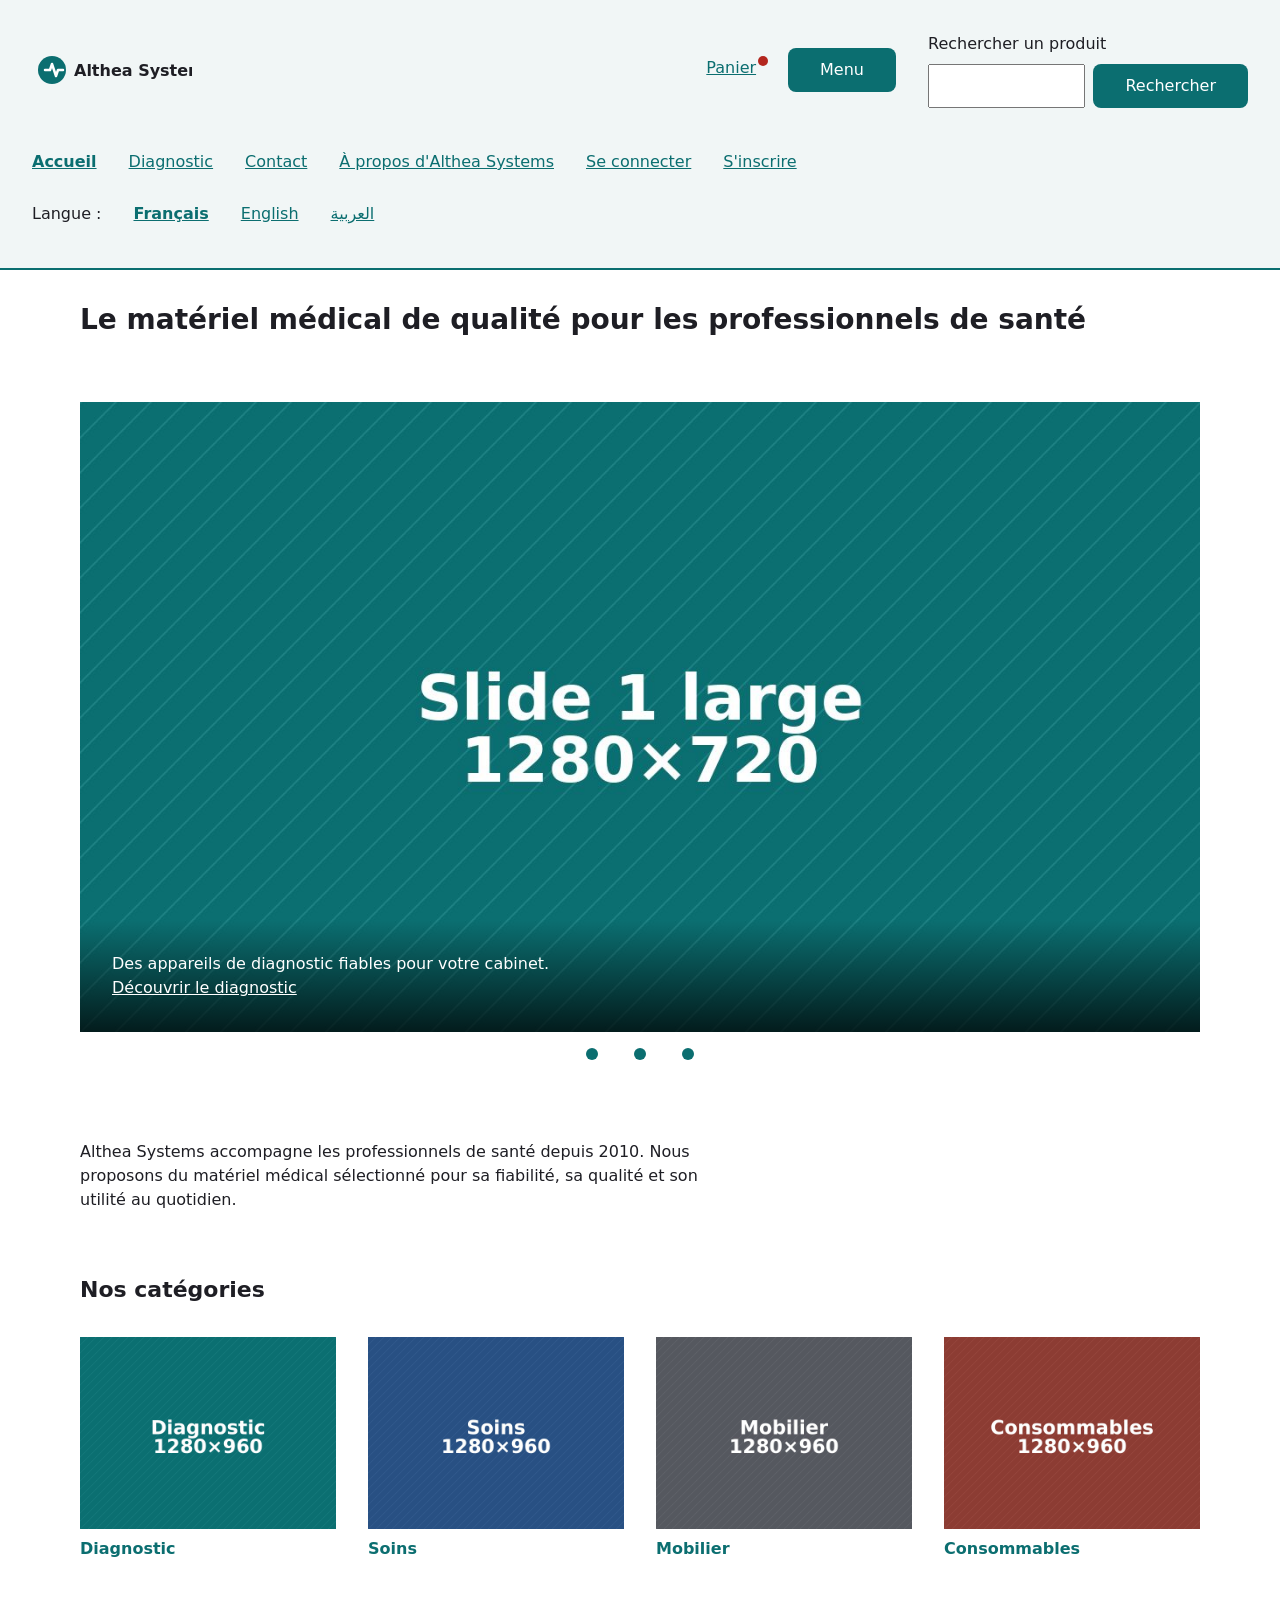
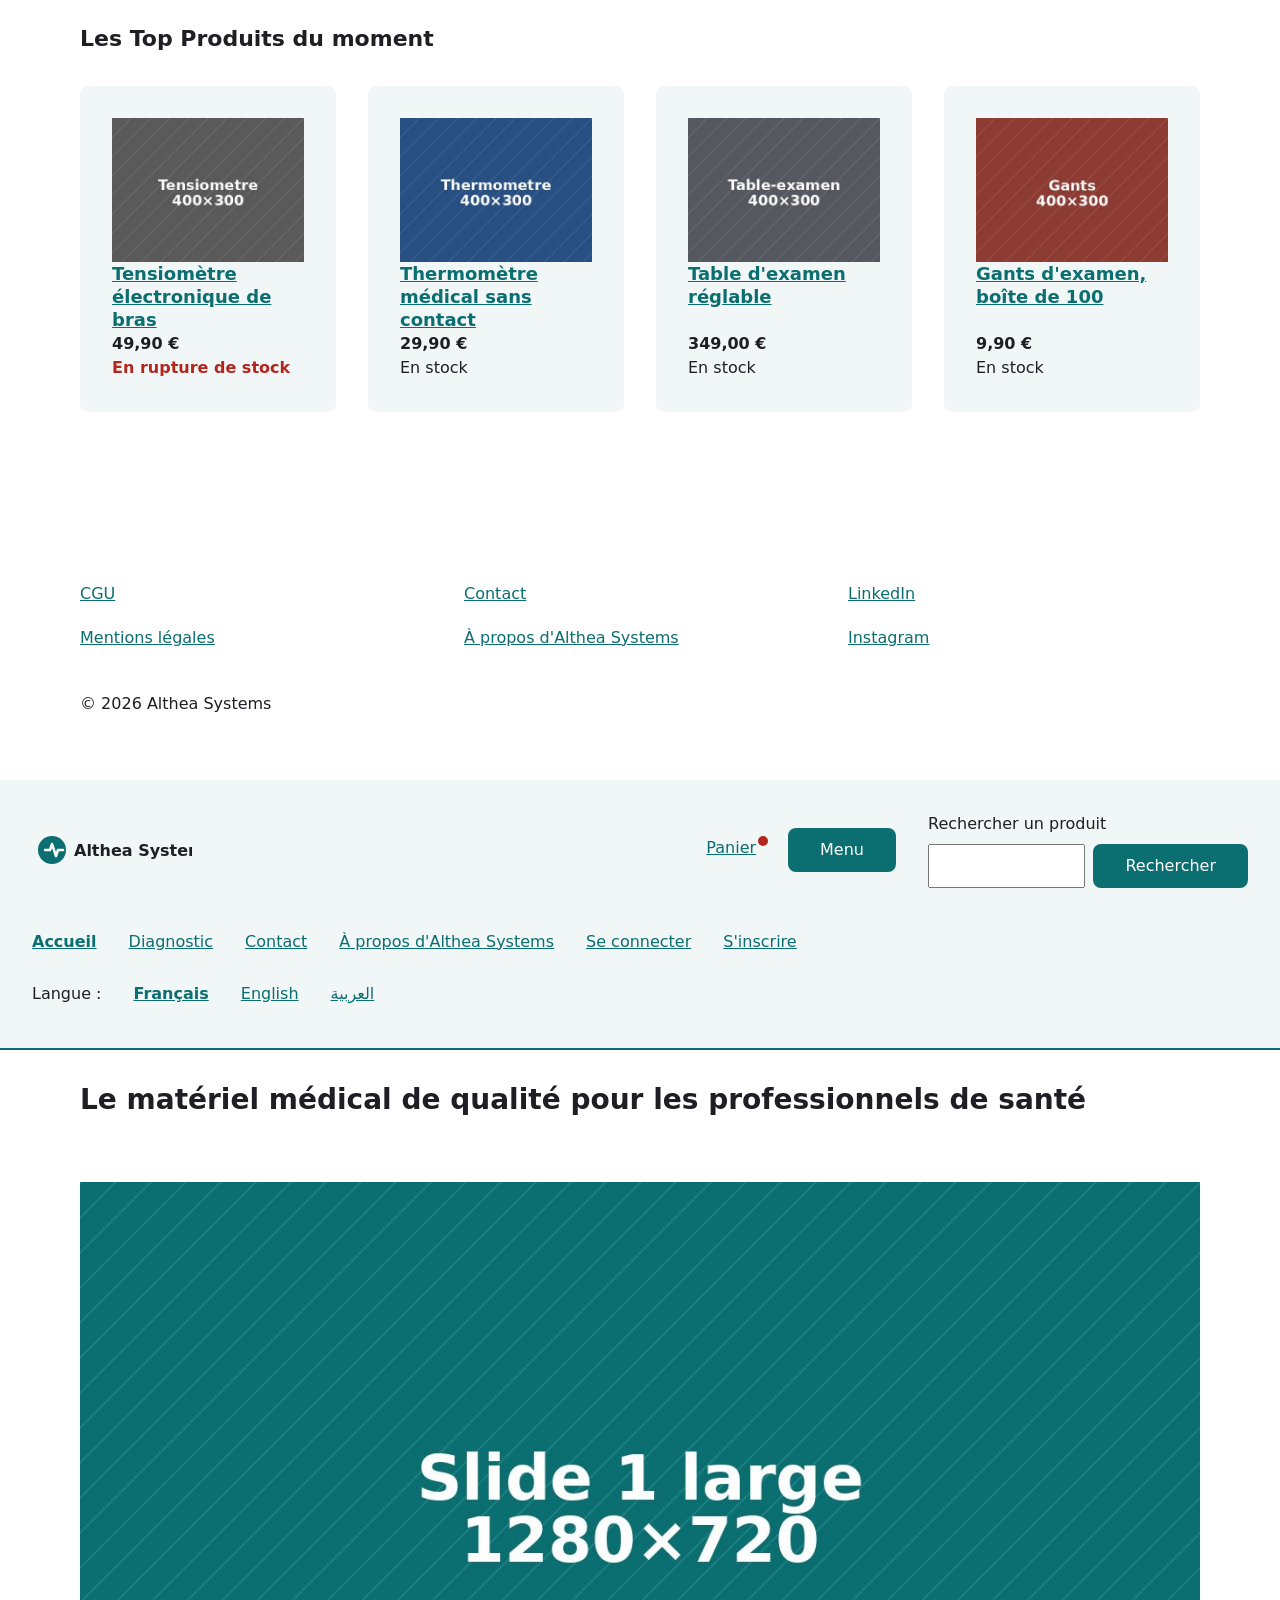
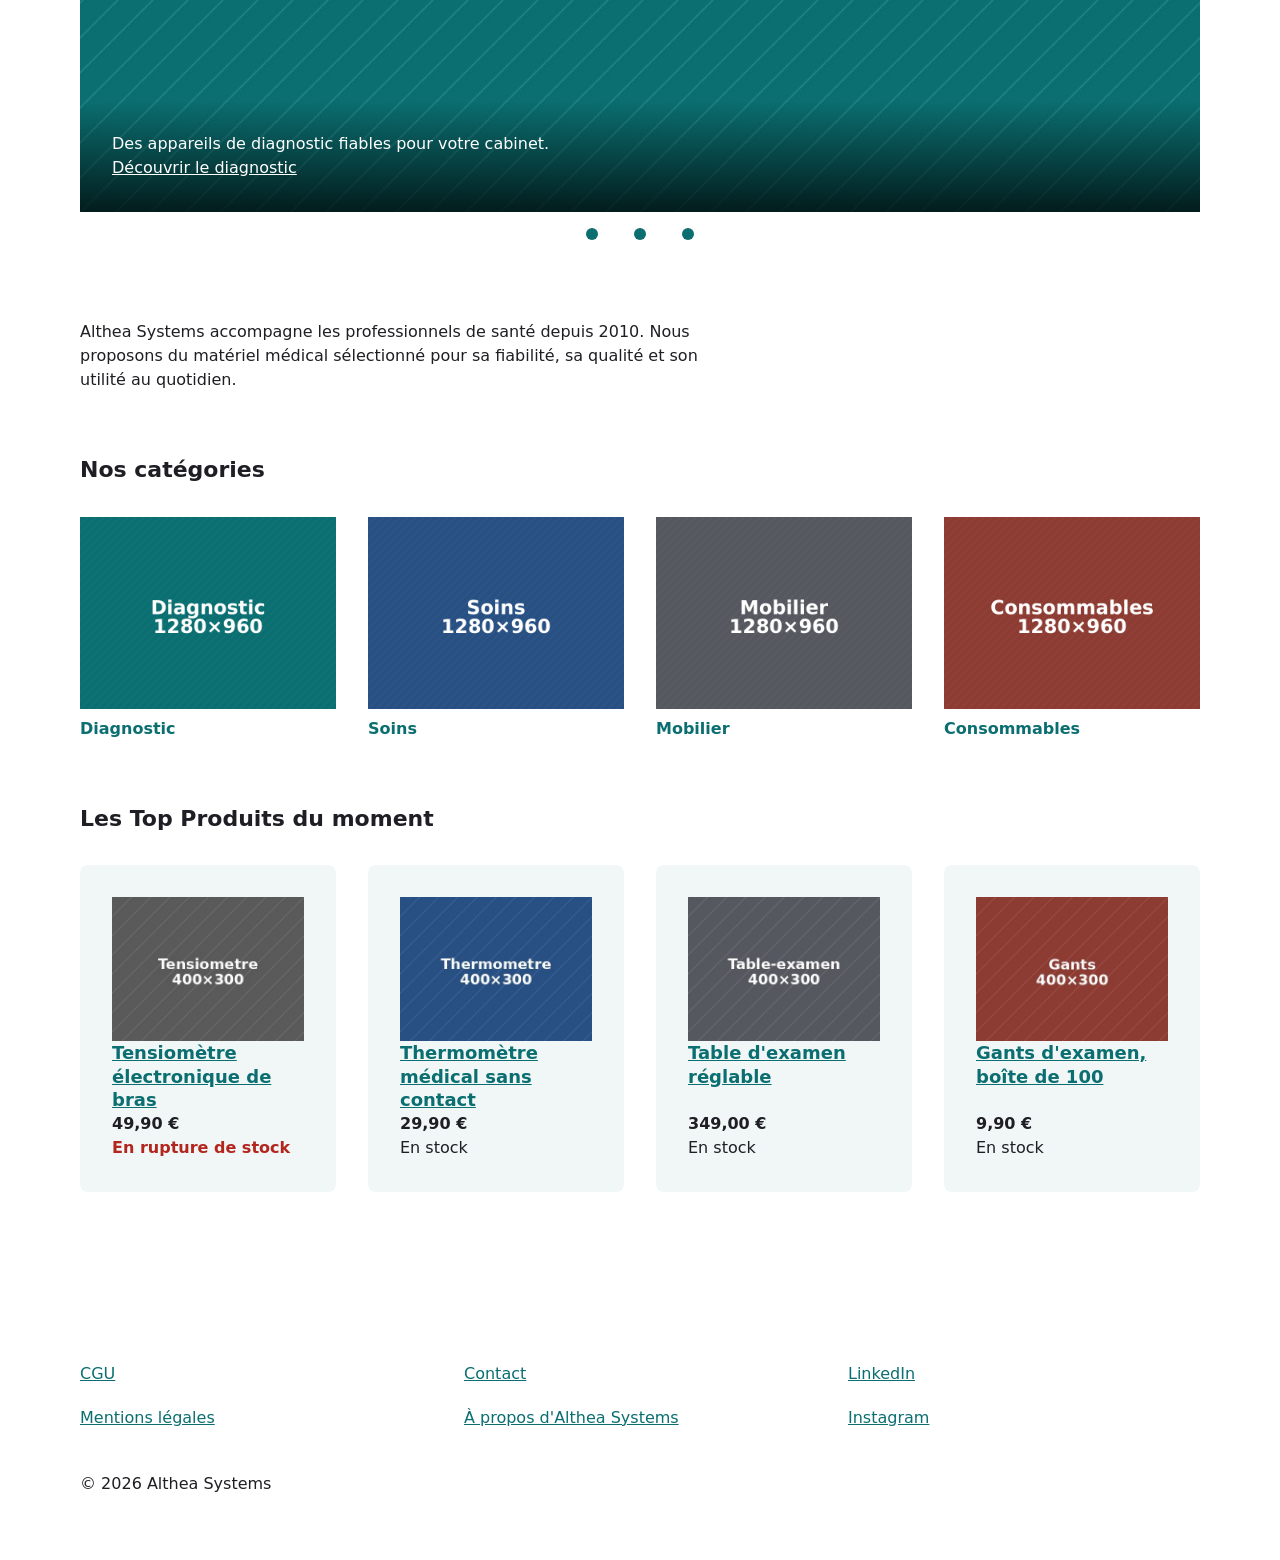
==== commit cd9f9bf3: "docs:captures et scores lightouse" ====
--- a/index.html
+++ b/index.html
@@ -5,43 +5,50 @@
   <meta http-equiv="Content-Security-Policy" content="default-src 'self'; object-src 'none'; base-uri 'self'; form-action 'self'">
   <meta name="referrer" content="strict-origin-when-cross-origin">
   <meta name="viewport" content="width=device-width, initial-scale=1">
-  <title>Althea Systems · matériel médical en ligne</title>
-  <meta name="description" content="Matériel de pointe pour cabinets médicaux, livré partout.">
-  <meta name="theme-color" content="#0F8B8D">
+  <title>Althea Systems </title>
+  <meta name="description" content="Découvrez notre sélection de matériel médical pour les professionnels de santé.">
+  <meta name="theme-color" content="#0B6E70">
   <link rel="icon" href="img/favicon.svg">
   <link rel="stylesheet" href="css/variables.css">
   <link rel="stylesheet" href="css/style.css">
 </head>
+
 <body>
   <a class="evitement" href="#contenu">Aller au contenu</a>
 
-  <!-- En-tête : logo, panier, menu, recherche, navigation -->
+  <!-- En-tête -->
   <header class="entete">
     <a class="logo" href="index.html">
       <img src="img/logo.svg" alt="Althea Systems, accueil" width="160" height="40">
     </a>
-    <a class="panier" href="panier.html">Panier
-      <span class="visually-hidden">(2 articles)</span>
+
+    <a class="panier" href="panier.html">
+      Panier <span class="visually-hidden">(2 articles)</span>
     </a>
+
     <button class="menu-bouton" type="button"
-      aria-expanded="true"
-      aria-controls="menu-principal">Menu</button>
+      aria-expanded="true" aria-controls="menu-principal">
+      Menu
+    </button>
+
     <form class="recherche" role="search" action="recherche.html" method="get">
       <label for="q">Rechercher un produit</label>
       <input id="q" name="q" type="search">
       <button type="submit">Rechercher</button>
     </form>
+
     <nav id="menu-principal" class="menu" aria-label="Menu principal">
       <ul class="liste-reset">
         <li><a href="index.html" aria-current="page">Accueil</a></li>
         <li><a href="categorie.html">Diagnostic</a></li>
         <li><a href="contact.html">Contact</a></li>
-        <li><a href="a-propos.html">À propos d’Althea Systems</a></li>
+        <li><a href="a-propos.html">À propos d'Althea Systems</a></li>
         <li><a href="connexion.html">Se connecter</a></li>
-        <li><a href="inscription.html">S’inscrire</a></li>
-      </ul>
-
-      <p class="langues">Langue :
+        <li><a href="inscription.html">S'inscrire</a></li>
+      </ul>
+
+      <p class="langues">
+        Langue :
         <a href="index.html" lang="fr" hreflang="fr" aria-current="true">Français</a>
         <a href="en/index.html" lang="en" hreflang="en">English</a>
         <a href="ar/index.html" lang="ar" hreflang="ar" dir="rtl">العربية</a>
@@ -49,41 +56,49 @@
     </nav>
   </header>
 
-  <!-- Contenu propre à la page -->
+  <!-- Contenu principal -->
   <main id="contenu">
-    <!-- Titre principal : un seul h1 par page -->
-    <h1>Le matériel médical de pointe pour votre cabinet, livré partout</h1>
-
-    <!-- Carrousel : 3 slides -->
+
+    <h1>Le matériel médical de qualité pour les professionnels de santé</h1>
+
+    <!-- Carrousel -->
     <section class="carrousel" aria-label="À la une">
-      <ul class="defile liste-reset" tabindex="0" aria-label="À la une, à faire défiler">
-        <li id="une-1" class="slide">
+      <ul class="liste-reset defile" tabindex="0"
+        aria-label="À la une, faire défiler les slides">
+
+        <li class="slide" id="une-1">
           <picture>
             <source media="(min-width: 48rem)" srcset="img/slide-1-large.jpg">
             <img src="img/slide-1-carre.jpg"
-                 alt="Un tensiomètre électronique posé sur un bureau de médecin"
-                 width="800" height="800"
-                 fetchpriority="high">
+              alt="Tensiomètre électronique pour professionnel de santé"
+              width="800" height="800" fetchpriority="high">
           </picture>
           <div class="slide-texte">
             <p>Des appareils de diagnostic fiables pour votre cabinet.</p>
-            <a href="categorie.html">Voir le diagnostic</a>
-          </div>
-        </li>
-        <li id="une-2" class="slide">
-          <img src="img/slide-2.jpg" alt="Du mobilier médical dans une salle de consultation" width="720" height="405" loading="lazy">
+            <a href="categorie.html">Découvrir le diagnostic</a>
+          </div>
+        </li>
+
+        <li class="slide" id="une-2">
+          <img src="img/slide-2.jpg"
+            alt="Mobilier médical pour salle de consultation"
+            width="720" height="405" loading="lazy">
           <div class="slide-texte">
             <p>Un mobilier pensé pour le confort des patients.</p>
-            <a href="categorie.html">Voir le mobilier</a>
-          </div>
-        </li>
-        <li id="une-3" class="slide">
-          <img src="img/slide-3.jpg" alt="Des boîtes de consommables médicaux rangées sur une étagère" width="720" height="405" loading="lazy">
-          <div class="slide-texte">
-            <p>Des consommables livrés rapidement, partout.</p>
-            <a href="categorie.html">Voir les consommables</a>
-          </div>
-        </li>
+            <a href="categorie.html">Découvrir le mobilier</a>
+          </div>
+        </li>
+
+        <li class="slide" id="une-3">
+          <img src="img/slide-3.jpg"
+            alt="Consommables médicaux rangés sur une étagère"
+            width="720" height="405" loading="lazy">
+          <div class="slide-texte">
+            <p>Des consommables indispensables au quotidien.</p>
+            <a href="categorie.html">Découvrir nos consommables</a>
+          </div>
+        </li>
+
       </ul>
 
       <nav class="pastilles" aria-label="Choisir une slide">
@@ -93,72 +108,89 @@
       </nav>
     </section>
 
-    <!-- Texte de présentation -->
-    <p class="texte-fixe">Althea Systems équipe les cabinets médicaux depuis 2010. Chaque appareil est contrôlé et garanti, avec un service client disponible pour vous accompagner.</p>
-
-    <!-- Catégories : 4 liens avec image -->
+    <!-- Présentation -->
+    <p class="texte-fixe">
+      Althea Systems accompagne les professionnels de santé depuis 2010.
+      Nous proposons du matériel médical sélectionné pour sa fiabilité,
+      sa qualité et son utilité au quotidien.
+    </p>
+
+    <!-- Catégories -->
     <section class="categories" aria-labelledby="titre-categories">
       <h2 id="titre-categories">Nos catégories</h2>
-      <ul class="liste-reset">
-        <li>
-          <a href="categorie.html">
-            <img src="img/diagnostic.jpg" alt="" width="400" height="300" loading="lazy">
+
+      <ul class="liste-reset">
+        <li>
+          <a href="categorie.html">
+            <img src="img/diagnostic.jpg" alt=""
+              width="400" height="300" loading="lazy">
             Diagnostic
           </a>
         </li>
         <li>
           <a href="categorie.html">
-            <img src="img/soins.jpg" alt="" width="400" height="300" loading="lazy">
+            <img src="img/soins.jpg" alt=""
+              width="400" height="300" loading="lazy">
             Soins
           </a>
         </li>
         <li>
           <a href="categorie.html">
-            <img src="img/mobilier.jpg" alt="" width="400" height="300" loading="lazy">
+            <img src="img/mobilier.jpg" alt=""
+              width="400" height="300" loading="lazy">
             Mobilier
           </a>
         </li>
         <li>
           <a href="categorie.html">
-            <img src="img/consommables.jpg" alt="" width="400" height="300" loading="lazy">
+            <img src="img/consommables.jpg" alt=""
+              width="400" height="300" loading="lazy">
             Consommables
           </a>
         </li>
       </ul>
     </section>
 
-    <!-- Top Produits : 4 cartes -->
+    <!-- Top Produits -->
     <section class="top-produits" aria-labelledby="titre-top-produits">
       <h2 id="titre-top-produits">Les Top Produits du moment</h2>
-      <ul class="liste-reset">
-        <li>
-          <article class="produit">
-            <img src="img/tensiometre.jpg" alt="" width="400" height="300" loading="lazy">
+
+      <ul class="liste-reset">
+        <li>
+          <article class="produit">
+            <img src="img/tensiometre.jpg" alt=""
+              width="400" height="300" loading="lazy">
             <h3><a href="produit.html">Tensiomètre électronique de bras</a></h3>
             <p class="prix"><data value="49.90">49,90 €</data></p>
             <p class="stock stock-rupture">En rupture de stock</p>
           </article>
         </li>
-        <li>
-          <article class="produit">
-            <img src="img/thermometre.jpg" alt="" width="400" height="300" loading="lazy">
+
+        <li>
+          <article class="produit">
+            <img src="img/thermometre.jpg" alt=""
+              width="400" height="300" loading="lazy">
             <h3><a href="produit.html">Thermomètre médical sans contact</a></h3>
             <p class="prix"><data value="29.90">29,90 €</data></p>
             <p class="stock">En stock</p>
           </article>
         </li>
-        <li>
-          <article class="produit">
-            <img src="img/table-examen.jpg" alt="" width="400" height="300" loading="lazy">
-            <h3><a href="produit.html">Table d’examen réglable</a></h3>
+
+        <li>
+          <article class="produit">
+            <img src="img/table-examen.jpg" alt=""
+              width="400" height="300" loading="lazy">
+            <h3><a href="produit.html">Table d'examen réglable</a></h3>
             <p class="prix"><data value="349.00">349,00 €</data></p>
             <p class="stock">En stock</p>
           </article>
         </li>
-        <li>
-          <article class="produit">
-            <img src="img/gants.jpg" alt="" width="400" height="300" loading="lazy">
-            <h3><a href="produit.html">Gants d’examen, boîte de 100</a></h3>
+
+        <li>
+          <article class="produit">
+            <img src="img/gants.jpg" alt=""
+              width="400" height="300" loading="lazy">
+            <h3><a href="produit.html">Gants d'examen, boîte de 100</a></h3>
             <p class="prix"><data value="9.90">9,90 €</data></p>
             <p class="stock">En stock</p>
           </article>
@@ -167,7 +199,7 @@
     </section>
   </main>
 
-  <!-- Pied de page : 3 groupes de liens, puis le copyright -->
+  <!-- Pied de page -->
   <footer class="pied">
     <nav aria-label="Informations légales">
       <ul class="liste-reset">
@@ -175,18 +207,268 @@
         <li><a href="mentions-legales.html">Mentions légales</a></li>
       </ul>
     </nav>
+
     <nav aria-label="Contact">
       <ul class="liste-reset">
         <li><a href="contact.html">Contact</a></li>
-        <li><a href="a-propos.html">À propos d’Althea Systems</a></li>
-      </ul>
-    </nav>
+        <li><a href="a-propos.html">À propos d'Althea Systems</a></li>
+      </ul>
+    </nav>
+
     <nav aria-label="Réseaux sociaux">
       <ul class="liste-reset">
-        <li><a href="https://www.linkedin.com/" target="_blank" rel="noopener noreferrer">LinkedIn <span class="visually-hidden">(nouvel onglet)</span></a></li>
-        <li><a href="https://www.instagram.com/" target="_blank" rel="noopener noreferrer">Instagram <span class="visually-hidden">(nouvel onglet)</span></a></li>
-      </ul>
-    </nav>
+        <li>
+          <a href="https://www.linkedin.com/" target="_blank"
+            rel="noopener noreferrer">
+            LinkedIn <span class="visually-hidden">(nouvel onglet)</span>
+          </a>
+        </li>
+        <li>
+          <a href="https://www.instagram.com/" target="_blank"
+            rel="noopener noreferrer">
+            Instagram <span class="visually-hidden">(nouvel onglet)</span>
+          </a>
+        </li>
+      </ul>
+    </nav>
+
+    <p>© 2026 Althea Systems</p>
+  </footer>
+</body>
+</html><!DOCTYPE html>
+<html lang="fr">
+<head>
+  <meta charset="utf-8">
+  <meta http-equiv="Content-Security-Policy" content="default-src 'self'; object-src 'none'; base-uri 'self'; form-action 'self'">
+  <meta name="referrer" content="strict-origin-when-cross-origin">
+  <meta name="viewport" content="width=device-width, initial-scale=1">
+  <title>Althea Systems · Matériel médical</title>
+  <meta name="description" content="Découvrez notre sélection de matériel médical pour les professionnels de santé.">
+  <meta name="theme-color" content="#0B6E70">
+  <link rel="icon" href="img/favicon.svg">
+  <link rel="stylesheet" href="css/variables.css">
+  <link rel="stylesheet" href="css/style.css">
+</head>
+
+<body>
+  <a class="evitement" href="#contenu">Aller au contenu</a>
+
+  <!-- En-tête -->
+  <header class="entete">
+    <a class="logo" href="index.html">
+      <img src="img/logo.svg" alt="Althea Systems, accueil" width="160" height="40">
+    </a>
+
+    <a class="panier" href="panier.html">
+      Panier <span class="visually-hidden">(2 articles)</span>
+    </a>
+
+    <button class="menu-bouton" type="button"
+      aria-expanded="true" aria-controls="menu-principal">
+      Menu
+    </button>
+
+    <form class="recherche" role="search" action="recherche.html" method="get">
+      <label for="q">Rechercher un produit</label>
+      <input id="q" name="q" type="search">
+      <button type="submit">Rechercher</button>
+    </form>
+
+    <nav id="menu-principal" class="menu" aria-label="Menu principal">
+      <ul class="liste-reset">
+        <li><a href="index.html" aria-current="page">Accueil</a></li>
+        <li><a href="categorie.html">Diagnostic</a></li>
+        <li><a href="contact.html">Contact</a></li>
+        <li><a href="a-propos.html">À propos d'Althea Systems</a></li>
+        <li><a href="connexion.html">Se connecter</a></li>
+        <li><a href="inscription.html">S'inscrire</a></li>
+      </ul>
+
+      <p class="langues">
+        Langue :
+        <a href="index.html" lang="fr" hreflang="fr" aria-current="true">Français</a>
+        <a href="en/index.html" lang="en" hreflang="en">English</a>
+        <a href="ar/index.html" lang="ar" hreflang="ar" dir="rtl">العربية</a>
+      </p>
+    </nav>
+  </header>
+
+  <!-- Contenu principal -->
+  <main id="contenu">
+
+    <h1>Le matériel médical de qualité pour les professionnels de santé</h1>
+
+    <!-- Carrousel -->
+    <section class="carrousel" aria-label="À la une">
+      <ul class="liste-reset defile" tabindex="0"
+        aria-label="À la une, faire défiler les slides">
+
+        <li class="slide" id="une-1">
+          <picture>
+            <source media="(min-width: 48rem)" srcset="img/slide-1-large.jpg">
+            <img src="img/slide-1-carre.jpg"
+              alt="Tensiomètre électronique pour professionnel de santé"
+              width="800" height="800" fetchpriority="high">
+          </picture>
+          <div class="slide-texte">
+            <p>Des appareils de diagnostic fiables pour votre cabinet.</p>
+            <a href="categorie.html">Découvrir le diagnostic</a>
+          </div>
+        </li>
+
+        <li class="slide" id="une-2">
+          <img src="img/slide-2.jpg"
+            alt="Mobilier médical pour salle de consultation"
+            width="720" height="405" loading="lazy">
+          <div class="slide-texte">
+            <p>Un mobilier pensé pour le confort des patients.</p>
+            <a href="categorie.html">Découvrir le mobilier</a>
+          </div>
+        </li>
+
+        <li class="slide" id="une-3">
+          <img src="img/slide-3.jpg"
+            alt="Consommables médicaux rangés sur une étagère"
+            width="720" height="405" loading="lazy">
+          <div class="slide-texte">
+            <p>Des consommables indispensables au quotidien.</p>
+            <a href="categorie.html">Découvrir nos consommables</a>
+          </div>
+        </li>
+
+      </ul>
+
+      <nav class="pastilles" aria-label="Choisir une slide">
+        <a href="#une-1"><span class="visually-hidden">Slide 1</span></a>
+        <a href="#une-2"><span class="visually-hidden">Slide 2</span></a>
+        <a href="#une-3"><span class="visually-hidden">Slide 3</span></a>
+      </nav>
+    </section>
+
+    <!-- Présentation -->
+    <p class="texte-fixe">
+      Althea Systems accompagne les professionnels de santé depuis 2010.
+      Nous proposons du matériel médical sélectionné pour sa fiabilité,
+      sa qualité et son utilité au quotidien.
+    </p>
+
+    <!-- Catégories -->
+    <section class="categories" aria-labelledby="titre-categories">
+      <h2 id="titre-categories">Nos catégories</h2>
+
+      <ul class="liste-reset">
+        <li>
+          <a href="categorie.html">
+            <img src="img/diagnostic.jpg" alt=""
+              width="400" height="300" loading="lazy">
+            Diagnostic
+          </a>
+        </li>
+        <li>
+          <a href="categorie.html">
+            <img src="img/soins.jpg" alt=""
+              width="400" height="300" loading="lazy">
+            Soins
+          </a>
+        </li>
+        <li>
+          <a href="categorie.html">
+            <img src="img/mobilier.jpg" alt=""
+              width="400" height="300" loading="lazy">
+            Mobilier
+          </a>
+        </li>
+        <li>
+          <a href="categorie.html">
+            <img src="img/consommables.jpg" alt=""
+              width="400" height="300" loading="lazy">
+            Consommables
+          </a>
+        </li>
+      </ul>
+    </section>
+
+    <!-- Top Produits -->
+    <section class="top-produits" aria-labelledby="titre-top-produits">
+      <h2 id="titre-top-produits">Les Top Produits du moment</h2>
+
+      <ul class="liste-reset">
+        <li>
+          <article class="produit">
+            <img src="img/tensiometre.jpg" alt=""
+              width="400" height="300" loading="lazy">
+            <h3><a href="produit.html">Tensiomètre électronique de bras</a></h3>
+            <p class="prix"><data value="49.90">49,90 €</data></p>
+            <p class="stock stock-rupture">En rupture de stock</p>
+          </article>
+        </li>
+
+        <li>
+          <article class="produit">
+            <img src="img/thermometre.jpg" alt=""
+              width="400" height="300" loading="lazy">
+            <h3><a href="produit.html">Thermomètre médical sans contact</a></h3>
+            <p class="prix"><data value="29.90">29,90 €</data></p>
+            <p class="stock">En stock</p>
+          </article>
+        </li>
+
+        <li>
+          <article class="produit">
+            <img src="img/table-examen.jpg" alt=""
+              width="400" height="300" loading="lazy">
+            <h3><a href="produit.html">Table d'examen réglable</a></h3>
+            <p class="prix"><data value="349.00">349,00 €</data></p>
+            <p class="stock">En stock</p>
+          </article>
+        </li>
+
+        <li>
+          <article class="produit">
+            <img src="img/gants.jpg" alt=""
+              width="400" height="300" loading="lazy">
+            <h3><a href="produit.html">Gants d'examen, boîte de 100</a></h3>
+            <p class="prix"><data value="9.90">9,90 €</data></p>
+            <p class="stock">En stock</p>
+          </article>
+        </li>
+      </ul>
+    </section>
+  </main>
+
+  <!-- Pied de page -->
+  <footer class="pied">
+    <nav aria-label="Informations légales">
+      <ul class="liste-reset">
+        <li><a href="cgu.html">CGU</a></li>
+        <li><a href="mentions-legales.html">Mentions légales</a></li>
+      </ul>
+    </nav>
+
+    <nav aria-label="Contact">
+      <ul class="liste-reset">
+        <li><a href="contact.html">Contact</a></li>
+        <li><a href="a-propos.html">À propos d'Althea Systems</a></li>
+      </ul>
+    </nav>
+
+    <nav aria-label="Réseaux sociaux">
+      <ul class="liste-reset">
+        <li>
+          <a href="https://www.linkedin.com/" target="_blank"
+            rel="noopener noreferrer">
+            LinkedIn <span class="visually-hidden">(nouvel onglet)</span>
+          </a>
+        </li>
+        <li>
+          <a href="https://www.instagram.com/" target="_blank"
+            rel="noopener noreferrer">
+            Instagram <span class="visually-hidden">(nouvel onglet)</span>
+          </a>
+        </li>
+      </ul>
+    </nav>
+
     <p>© 2026 Althea Systems</p>
   </footer>
 </body>
--- a/css/variables.css
+++ b/css/variables.css
@@ -1,22 +1,26 @@
-/* La charte d'Althea : couleurs, police, tailles */
+/* Charte graphique Althea Systems */
+
 :root {
-  color-scheme: light dark;           /* champs et barres suivent le mode */
+  color-scheme: light dark;
 
-  /* Couleurs (ratio de contraste vérifié sur WebAIM) */
-  --couleur-primaire: #0B6E70;        /* liens, boutons ; env. 5,9:1 sur blanc */
-  --couleur-primaire-fonce: #084F51;  /* survol des boutons */
-  --couleur-sur-primaire: #FFFFFF;    /* texte sur fond primaire */
-  --couleur-texte: #1E1E24;           /* texte courant ; env. 16:1 sur blanc */
-  --couleur-texte-discret: #55585E;   /* texte secondaire ; env. 7:1 sur blanc */
+  /* Couleurs du mode clair */
+  --couleur-primaire: #0B6E70;
+  --couleur-primaire-fonce: #084F51;
+  --couleur-sur-primaire: #FFFFFF;
+
+  --couleur-texte: #1E1E24;
+  --couleur-texte-discret: #55585E;
+
   --couleur-fond: #FFFFFF;
-  --couleur-surface: #F1F6F6;         /* cartes, en-tête */
-  --couleur-alerte: #B3261E;          /* rupture de stock ; env. 6,5:1 sur blanc */
-  --couleur-sur-image: #FFFFFF;       /* texte posé sur une photo (dégradé noir) */
+  --couleur-surface: #F1F6F6;
 
-  /* Police : celle du système, rien à télécharger */
+  --couleur-alerte: #B3261E;
+  --couleur-sur-image: #FFFFFF;
+
+  /* Police */
   --police: system-ui, sans-serif;
 
-  /* Tailles de texte (rem : suit le réglage de l'utilisateur) */
+  /* Tailles des textes */
   --taille-petite: 0.875rem;
   --taille-base: 1rem;
   --taille-h3: 1.125rem;
@@ -26,21 +30,27 @@
   /* Espacements */
   --espace: 1rem;
   --espace-grand: 2rem;
-  --cible: 44px;                      /* hauteur minimum d'une cible tactile */
-  --rayon: 0.5rem;                    /* coins arrondis */
+
+  /* Composants */
+  --cible: 44px;
+  --rayon: 0.5rem;
 }
 
-/* Mode sombre : seulement les valeurs changent */
+/* Mode sombre automatique */
 @media (prefers-color-scheme: dark) {
   :root {
-    --couleur-fond: #10191A;
-    --couleur-surface: #1C2A2B;
-    --couleur-texte: #E8EEEE;           /* 15,2:1 sur fond ; 12,6:1 sur surface */
-    --couleur-texte-discret: #A9B6B7;   /* 8,6:1 sur fond ; 7,1:1 sur surface */
-    --couleur-primaire: #5CC8CA;        /* 9,0:1 sur fond ; 7,5:1 sur surface */
-    --couleur-primaire-fonce: #8ADBDC;  /* survol : plus clair en mode sombre */
-    --couleur-sur-primaire: #0B1A1B;    /* texte du bouton foncé ; 9,0:1 sur primaire */
-    --couleur-alerte: #FF8A80;          /* 7,8:1 sur fond ; 6,5:1 sur surface */
-    /* --couleur-sur-image reste blanc : le texte est sur un dégradé noir */
+    --couleur-fond: #10191F;
+    --couleur-surface: #1C2B32;
+
+    --couleur-texte: #E7EEF0;
+    --couleur-texte-discret: #B8C7CC;
+
+    --couleur-primaire: #65C9C4;
+    --couleur-primaire-fonce: #8ADBD6;
+
+    --couleur-sur-primaire: #102326;
+
+    --couleur-alerte: #FF9B91;
+    --couleur-sur-image: #FFFFFF;
   }
 }
--- a/css/style.css
+++ b/css/style.css
@@ -1,41 +1,84 @@
 /* ===== Reset ===== */
-*, *::before, *::after { box-sizing: border-box; }
-body, h1, h2, h3, p, ul, ol, dl, dd { margin: 0; }
-img { display: block; max-width: 100%; height: auto; }
-input, button, select { font: inherit; }
+
+*, *::before, *::after {
+  box-sizing: border-box;
+}
+
+body, h1, h2, h3, p, ul, ol, dl, dd {
+  margin: 0;
+}
+
+img {
+  display: block;
+  max-width: 100%;
+  height: auto;
+}
+
+input, button, select {
+  font: inherit;
+}
 
 /* ===== Base ===== */
+
 body {
   font-family: var(--police);
   font-size: var(--taille-base);
   line-height: 1.5;
   color: var(--couleur-texte);
   background: var(--couleur-fond);
-}
+  overflow-wrap: anywhere;
+}
+
 h1 { font-size: var(--taille-h1); }
 h2 { font-size: var(--taille-h2); }
 h3 { font-size: var(--taille-h3); }
-p { max-width: 65ch; }
-a { color: var(--couleur-primaire); }
-
-/* Étape 3 : un mot très long peut se couper */
-p, h1, h2, h3, a, li, dd {
-  overflow-wrap: anywhere;
+
+h1, h2, h3 {
+  line-height: 1.3;
+}
+
+p {
+  max-width: 65ch;
+}
+
+a {
+  color: var(--couleur-primaire);
+}
+
+main {
+  padding-block: var(--espace);
+}
+
+main > h1,
+main > h2,
+section > h2 {
+  margin-block-end: var(--espace);
+}
+
+section {
+  margin-block-end: var(--espace-grand);
 }
 
 /* ===== Accessibilité ===== */
+
 :focus-visible {
   outline: 3px solid var(--couleur-primaire);
   outline-offset: 3px;
 }
+
 .evitement {
   position: absolute;
   top: -100px;
   left: var(--espace);
+  z-index: 10;
   background: var(--couleur-fond);
   padding: var(--espace);
 }
-.evitement:focus { top: var(--espace); }
+
+.evitement:focus {
+  top: var(--espace);
+}
+
 .visually-hidden {
   position: absolute;
   width: 1px;
@@ -45,63 +88,82 @@
   white-space: nowrap;
 }
 
-/* ===== Composants communs ===== */
-.liste-reset { list-style: none; padding: 0; }
+/* ===== Listes ===== */
+
+.liste-reset {
+  list-style: none;
+  padding: 0;
+}
+
+/* ===== Boutons ===== */
+
+button,
 .btn {
   min-height: var(--cible);
-  padding: 0 var(--espace);
+  padding-inline: var(--espace);
   border: 0;
   border-radius: var(--rayon);
   background: var(--couleur-primaire);
   color: var(--couleur-sur-primaire);
-}
-.btn:hover:not(:disabled) { background: var(--couleur-primaire-fonce); }
+  cursor: pointer;
+}
+
+button:hover:not(:disabled),
+.btn:hover:not(:disabled) {
+  background: var(--couleur-primaire-fonce);
+}
+
+button:disabled,
 .btn:disabled {
   background: var(--couleur-surface);
   color: var(--couleur-texte-discret);
   border: 2px dashed var(--couleur-texte-discret);
-}
+  cursor: not-allowed;
+}
+
+/* ===== Stock ===== */
+
 .stock-rupture {
   color: var(--couleur-alerte);
   font-weight: bold;
 }
 
-/* ===== Étape 2 : conteneur fluide ===== */
+/* ===== Conteneur fluide ===== */
+
 main,
 .pied {
   width: min(100% - 2rem, 70rem);
   margin-inline: auto;
 }
-main { padding-block: var(--espace); }
-
-/* ===== Étape 3 : paliers (mobile d'abord) ===== */
-@media (min-width: 48rem) {
-  :root {
-    --espace: 1.5rem;
-    --espace-grand: 3rem;
-  }
-}
-@media (min-width: 64rem) {
-  :root {
-    --espace: 2rem;
-    --espace-grand: 4rem;
-  }
-}
-
-/* ===== Étape 4 : l'en-tête en ligne ===== */
+
+/* ===== En-tête ===== */
+
 .entete {
   display: flex;
   flex-wrap: wrap;
   align-items: center;
   gap: var(--espace);
-  padding: var(--espace);          /* le fond reste sur toute la largeur */
+  padding: var(--espace);
   background: var(--couleur-surface);
   border-bottom: 2px solid var(--couleur-primaire);
 }
-.entete .logo { margin-inline-end: auto; }
-.logo img { height: 40px; width: auto; }
-
-.panier { position: relative; display: inline-block; }
+
+.logo {
+  margin-inline-end: auto;
+}
+
+.logo img {
+  height: 40px;
+  width: auto;
+}
+
+.panier {
+  position: relative;
+  display: inline-block;
+  min-height: 44px;
+  padding-block: 0.5rem;
+}
+
 .panier::after {
   content: "";
   position: absolute;
@@ -113,61 +175,139 @@
   background: var(--couleur-alerte);
 }
 
-.recherche input,
-.recherche button { min-height: var(--cible); }
-
-/* Téléphone : recherche et menu sur toute la ligne */
+.menu-bouton {
+  min-height: 44px;
+}
+
+/* Recherche de l'en-tête */
+
 .entete .recherche,
-.entete .menu { flex-basis: 100%; }
-
-/* Tablette et plus : la recherche remonte */
-@media (min-width: 48rem) {
-  .entete .recherche { flex-basis: 20rem; }
-}
-
-/* ===== Étape 5 : liens du menu et du pied ===== */
+.entete .menu {
+  flex-basis: 100%;
+}
+
+.recherche {
+  display: flex;
+  flex-wrap: wrap;
+  align-items: center;
+  gap: 0.5rem;
+}
+
+.recherche label {
+  flex-basis: 100%;
+}
+
+.recherche input {
+  flex: 1;
+  min-width: 0;
+  min-height: 44px;
+}
+
+/* Menu */
+
 .menu ul,
 .pied ul {
   display: flex;
   flex-wrap: wrap;
   gap: 0 var(--espace);
 }
+
 .menu a,
 .pied a {
   display: inline-flex;
   align-items: center;
-  min-height: var(--cible);
-}
-
-/* ===== Étape 6 : le choix de la langue ===== */
+  min-height: 44px;
+}
+
+.menu a[aria-current="page"] {
+  font-weight: bold;
+}
+
+/* Langues */
+
 .langues {
   display: flex;
   flex-wrap: wrap;
   align-items: center;
   gap: var(--espace);
-}
+  margin-block-start: 0.5rem;
+}
+
 .langues a {
   display: inline-flex;
   align-items: center;
-  min-height: var(--cible);
-}
-.langues a[aria-current="true"] { font-weight: 700; }
-
-/* ===== Étape 7 : le pied de page ===== */
-.pied { display: none; }           /* caché sur téléphone et tablette */
-
-@media (min-width: 64rem) {
-  .pied {
-    display: grid;
-    grid-template-columns: repeat(3, 1fr);
-    gap: var(--espace);
-    padding-block: var(--espace-grand);
-  }
-  .pied ul { flex-direction: column; }
-  .pied p { grid-column: 1 / -1; }
-}
-
-/* ===== Étape 10 : le défilement du carrousel ===== */
+  min-height: 44px;
+}
+
+.langues a[aria-current="true"] {
+  font-weight: 700;
+}
+
+/* Pied de page */
+
+.pied {
+  display: none;
+}
+
+/* ===== Accueil ===== */
+
+.carrousel {
+  margin-block: var(--espace-grand);
+}
+
+.carrousel img {
+  aspect-ratio: 16 / 9;
+  object-fit: cover;
+  width: 100%;
+}
+
+.texte-fixe {
+  margin-block: var(--espace-grand);
+}
+
+.categories img,
+.produit img {
+  aspect-ratio: 4 / 3;
+  object-fit: cover;
+  width: 100%;
+}
+
+/* ===== Conteneur des produits ===== */
+
+.produit {
+  display: flex;
+  flex-direction: column;
+  height: 100%;
+  padding: var(--espace);
+  background: var(--couleur-surface);
+  border-radius: var(--rayon);
+}
+
+.prix {
+  font-weight: bold;
+  margin-block-start: auto;
+}
+
+.produit:has(.stock-rupture) img {
+  filter: grayscale(1);
+}
+
+/* ===== Fil d'Ariane ===== */
+
+.ariane {
+  margin-block-end: var(--espace);
+}
+
+.ariane li {
+  display: inline;
+}
+
+.ariane li + li::before {
+  content: " › ";
+}
+
+/* ===== Carrousel : défilement ===== */
+
 .defile {
   display: grid;
   grid-auto-flow: column;
@@ -175,12 +315,20 @@
   overflow-x: auto;
   scroll-snap-type: x mandatory;
 }
-.defile > li { scroll-snap-align: start; }
-
-.slide { display: grid; }
+
+.defile > li {
+  scroll-snap-align: start;
+}
+
+.slide {
+  display: grid;
+}
+
 .slide > picture,
 .slide > img,
-.slide-texte { grid-area: 1 / 1; }
+.slide-texte {
+  grid-area: 1 / 1;
+}
 
 .slide picture,
 .slide img {
@@ -193,27 +341,40 @@
 .slide-texte {
   align-self: end;
   padding: var(--espace);
-  background: linear-gradient(transparent, rgb(0 0 0 / 0.75));
+  background: linear-gradient(
+    transparent,
+    rgb(0 0 0 / 0.75)
+  );
   color: var(--couleur-sur-image);
 }
-.slide-texte a { color: var(--couleur-sur-image); }
+
+.slide-texte a {
+  color: var(--couleur-sur-image);
+}
+
+/* Défilement doux */
 
 @media (prefers-reduced-motion: no-preference) {
-  .defile { scroll-behavior: smooth; }
-}
-
-/* ===== Étape 11 : les pastilles ===== */
+  .defile {
+    scroll-behavior: smooth;
+  }
+}
+
+/* ===== Pastilles ===== */
+
 .pastilles {
   display: flex;
   justify-content: center;
   gap: 0.25rem;
 }
+
 .pastilles a {
   display: grid;
   place-items: center;
-  min-width: var(--cible);
-  min-height: var(--cible);
-}
+  min-width: 44px;
+  min-height: 44px;
+}
+
 .pastilles a::before {
   content: "";
   width: 12px;
@@ -222,96 +383,106 @@
   background: var(--couleur-primaire);
 }
 
-/* ===== Étape 12 : les catégories en grille adaptative ===== */
+/* ===== Catégories ===== */
+
 .categories ul {
   display: grid;
-  grid-template-columns: repeat(auto-fit, minmax(min(100%, 9rem), 1fr));
+  grid-template-columns: repeat(
+    auto-fit,
+    minmax(min(100%, 9rem), 1fr)
+  );
   gap: var(--espace);
 }
+
 .categories a {
   display: grid;
   gap: 0.5rem;
-  min-height: var(--cible);
-}
+  min-height: 44px;
+  text-decoration: none;
+  font-weight: bold;
+}
+
 .categories img {
   width: 100%;
-  aspect-ratio: 4 / 3;
-  object-fit: cover;
-}
-
-/* ===== Étape 13 : les cartes produit ===== */
+  height: auto;
+}
+
+/* ===== Top produits ===== */
+
 .top-produits ul {
   display: flex;
   flex-wrap: wrap;
   gap: var(--espace);
 }
+
 .top-produits li {
   flex: 1 1 14rem;
   min-width: 0;
 }
 
-.produit {
-  display: flex;
-  flex-direction: column;
-  height: 100%;
-  padding: var(--espace);
-  background: var(--couleur-surface);
-  border-radius: var(--rayon);
-}
 .produit img {
   width: 100%;
-  aspect-ratio: 4 / 3;
-  object-fit: cover;
-}
-.produit:has(.stock-rupture) img { filter: grayscale(1); }
-.prix { font-weight: bold; }
-.produit .prix { margin-block-start: auto; }
-
-/* ===== Étape 14 : des cartes qui réagissent ===== */
+  height: auto;
+}
+
+/* Animation des cartes */
+
 @media (prefers-reduced-motion: no-preference) {
   .produit {
     transition: transform 0.2s ease,
                 box-shadow 0.2s ease;
   }
+
   .produit:hover,
   .produit:focus-within {
     transform: translateY(-4px);
     box-shadow: 0 6px 16px rgb(0 0 0 / 0.15);
   }
+
   button,
-  .btn { transition: background-color 0.2s ease; }
-}
-
-/* ===== Étape 16 : le bandeau de la catégorie ===== */
-.bandeau { display: grid; }
-.bandeau > * { grid-area: 1 / 1; }
+  .btn {
+    transition: background-color 0.2s ease;
+  }
+}
+
+/* ===== Bandeau catégorie ===== */
+
+.bandeau {
+  display: grid;
+  overflow: hidden;
+  border-radius: var(--rayon);
+}
+
+.bandeau > * {
+  grid-area: 1 / 1;
+}
+
 .bandeau img {
-  display: block;
-  width: 100%;
-  height: auto;
+  width: 100%;
   aspect-ratio: 16 / 9;
   object-fit: cover;
 }
+
 .bandeau h1 {
   align-self: end;
   padding: var(--espace);
+  background: linear-gradient(
+    transparent,
+    rgb(0 0 0 / 0.75)
+  );
   color: var(--couleur-sur-image);
-  background: linear-gradient(transparent, rgb(0 0 0 / 0.75));
-}
-
-/* ===== Étape 17 : la liste, puis la grille ===== */
+}
+
+/* ===== Liste puis grille ===== */
+
 .produits {
   display: grid;
   grid-template-columns: minmax(0, 1fr);
   gap: var(--espace);
 }
-@media (min-width: 48rem) {
-  .produits {
-    grid-template-columns: repeat(auto-fill, minmax(min(100%, 16rem), 1fr));
-  }
-}
-
-/* ===== Étape 18 : la pagination ===== */
+
+/* ===== Pagination ===== */
+
 .pagination ul {
   display: flex;
   flex-wrap: wrap;
@@ -319,242 +490,382 @@
   gap: 0.5rem;
   margin-block: var(--espace-grand);
 }
+
 .pagination a {
   display: inline-flex;
   align-items: center;
   justify-content: center;
-  min-width: var(--cible);
-  min-height: var(--cible);
+  min-width: 44px;
+  min-height: 44px;
   padding-inline: 0.75rem;
   border: 1px solid var(--couleur-primaire);
-  border-radius: 0.25rem;
+  border-radius: var(--rayon);
   color: var(--couleur-primaire);
   text-decoration: none;
 }
+
 .pagination [aria-current="page"] {
   background: var(--couleur-primaire);
   color: var(--couleur-sur-primaire);
 }
 
-/* ===== Page Produit ===== */
-.ariane li { display: inline; }
-.ariane li + li::before { content: " › "; }
-.prix-fiche { font-size: var(--taille-h2); font-weight: bold; }
-.achat .btn { width: 100%; }
-.caracteristiques dt { font-weight: bold; }
-
-/* ===== Étape 19 : images du produit ===== */
+/* ===== Fiche produit ===== */
+
+.prix-fiche {
+  font-size: var(--taille-h2);
+  font-weight: bold;
+}
+
+.achat {
+  display: flex;
+  flex-direction: column;
+  gap: 0.5rem;
+}
+
+.achat input {
+  min-height: 44px;
+}
+
+.achat .btn {
+  width: 100%;
+}
+
+.caracteristiques dt {
+  font-weight: bold;
+}
+
+/* Images de la fiche */
+
 .fiche img {
   display: block;
   width: 100%;
   height: auto;
 }
 
-/* ===== Étape 20 : la fiche en zones ===== */
+/* Galerie */
+
+.galerie {
+  grid-auto-columns: 85%;
+  gap: var(--espace);
+}
+
+/* ===== Tableau des tailles ===== */
+
+.defile-tableau {
+  overflow-x: auto;
+}
+
+.tailles {
+  min-width: 32rem;
+  width: 100%;
+  border-collapse: collapse;
+}
+
+.tailles caption {
+  text-align: start;
+  font-weight: 700;
+  padding-block-end: 0.5rem;
+}
+
+.tailles th,
+.tailles td {
+  padding: 0.5rem 1rem;
+  text-align: start;
+}
+
+.tailles thead th {
+  background: var(--couleur-primaire);
+  color: var(--couleur-sur-primaire);
+}
+
+.tailles tbody tr:nth-child(even) {
+  background: var(--couleur-surface);
+}
+
+.tailles tbody th {
+  position: sticky;
+  inset-inline-start: 0;
+  background: var(--couleur-fond);
+}
+
+.tailles tbody tr:nth-child(even) th {
+  background: var(--couleur-surface);
+}
+
+/* ===== Recherche avancée ===== */
+
+.recherche-avancee {
+  display: block;
+}
+
+.facettes {
+  display: flex;
+  flex-direction: column;
+  gap: var(--espace);
+  padding: var(--espace);
+  background: var(--couleur-surface);
+  border-radius: var(--rayon);
+}
+
+.facettes p {
+  display: flex;
+  flex-wrap: wrap;
+  align-items: center;
+  gap: 0.5rem;
+}
+
+.facettes fieldset {
+  border: 1px solid var(--couleur-texte-discret);
+  border-radius: var(--rayon);
+  padding: var(--espace);
+}
+
+.facettes legend {
+  font-weight: bold;
+}
+
+.facettes input:not([type="checkbox"]),
+.facettes select {
+  width: 100%;
+  min-height: 44px;
+}
+
+.facettes input[type="checkbox"] {
+  width: 20px;
+  height: 20px;
+}
+
+.resultats {
+  min-width: 0;
+  margin-block-start: var(--espace-grand);
+}
+
+/* ===== Formulaires de compte ===== */
+
+.formulaire {
+  display: flex;
+  flex-direction: column;
+  gap: var(--espace);
+  width: min(100%, 30rem);
+  margin-inline: auto;
+  padding: var(--espace);
+  background: var(--couleur-surface);
+  border-radius: var(--rayon);
+}
+
+.formulaire p {
+  display: flex;
+  flex-direction: column;
+  gap: 0.5rem;
+}
+
+.formulaire input:not([type="checkbox"]) {
+  width: 100%;
+  min-height: 44px;
+  padding: 0.5rem;
+  border: 1px solid var(--couleur-texte-discret);
+  border-radius: 0.25rem;
+  background: var(--couleur-fond);
+  color: var(--couleur-texte);
+}
+
+.formulaire input[type="checkbox"] {
+  width: 20px;
+  height: 20px;
+}
+
+.formulaire p:has(input[type="checkbox"]) {
+  flex-direction: row;
+  align-items: center;
+}
+
+.formulaire button {
+  width: 100%;
+}
+
+.aide {
+  color: var(--couleur-texte-discret);
+  font-size: var(--taille-petite);
+}
+
+.erreur {
+  display: none;
+  color: var(--couleur-alerte);
+  font-size: var(--taille-petite);
+  font-weight: bold;
+}
+
+.formulaire input:user-invalid {
+  border: 2px solid var(--couleur-alerte);
+}
+
+.formulaire p:has(input:user-invalid) .erreur {
+  display: block;
+}
+
+/* ===== Points de rupture ===== */
+
+@media (min-width: 48rem) {
+
+  :root {
+    --espace: 1.5rem;
+    --espace-grand: 3rem;
+  }
+
+  .entete .recherche {
+    flex-basis: 20rem;
+  }
+
+  .produits {
+    grid-template-columns: repeat(
+      auto-fill,
+      minmax(min(100%, 16rem), 1fr)
+    );
+  }
+
+}
+
+/* ===== Ordinateur ===== */
+
 @media (min-width: 64rem) {
+
+  :root {
+    --espace: 2rem;
+    --espace-grand: 4rem;
+  }
+
+  /* Pied en trois colonnes */
+
+  .pied {
+    display: grid;
+    grid-template-columns: repeat(3, 1fr);
+    gap: var(--espace);
+    padding-block: var(--espace-grand);
+  }
+
+  .pied ul {
+    flex-direction: column;
+  }
+
+  .pied p {
+    grid-column: 1 / -1;
+  }
+
+  /* Catégorie */
+
+  .produits {
+    grid-template-columns: repeat(
+      auto-fill,
+      minmax(min(100%, 16rem), 1fr)
+    );
+  }
+
+  /* Fiche produit en deux colonnes */
+
   .fiche {
     display: grid;
     grid-template-columns: minmax(0, 1fr) minmax(0, 1fr);
     grid-template-areas:
-      "images      infos"
+      "images infos"
       "description infos";
     gap: var(--espace-grand);
   }
-  .fiche-images      { grid-area: images; }
-  .fiche-description { grid-area: description; }
+
+  .fiche-images {
+    grid-area: images;
+  }
+
   .fiche-infos {
     grid-area: infos;
     align-self: start;
     position: sticky;
     top: var(--espace);
   }
-}
-
-/* ===== Étape 21 : la galerie (réutilise .defile) ===== */
-.galerie {
-  grid-auto-columns: 85%;
-  gap: var(--espace);
-}
-
-/* ===== Étape 23 : le tableau des tailles ===== */
-.defile-tableau { overflow-x: auto; }
-
-.tailles {
-  min-width: 32rem;
-  border-collapse: collapse;
-}
-.tailles caption {
-  text-align: start;
-  font-weight: 700;
-  padding-block-end: 0.5rem;
-}
-.tailles th,
-.tailles td {
-  padding: 0.5rem 1rem;
-  text-align: start;
-}
-.tailles thead th {
-  background: var(--couleur-primaire);
-  color: var(--couleur-sur-primaire);
-}
-.tailles tbody tr:nth-child(even) { background: var(--couleur-surface); }
-.tailles tbody th {
-  position: sticky;
-  inset-inline-start: 0;
-  background: var(--couleur-fond);
-}
-.tailles tbody tr:nth-child(even) th { background: var(--couleur-surface); }
-
-/* ===== Étape 25 : la page Recherche ===== */
-.facettes fieldset {
-  margin: 0 0 var(--espace);
-  padding: var(--espace);
-  border: 1px solid var(--couleur-texte-discret);
-  border-radius: 0.25rem;
-}
-.facettes label {
-  display: block;
-  margin-block-end: 0.25rem;
-}
-.facettes input:not([type="checkbox"]),
-.facettes select,
-.facettes button {
-  width: 100%;
-  min-height: var(--cible);
-}
-.facettes .case {
-  display: flex;
-  align-items: center;
-  gap: 0.5rem;
-  min-height: var(--cible);
-}
-.facettes .case label {
-  display: inline;
-  margin: 0;
-}
-.facettes input[type="checkbox"] {
-  width: 1.25rem;
-  height: 1.25rem;
-}
-@media (min-width: 64rem) {
+
+  .fiche-description {
+    grid-area: description;
+  }
+
+  /* Recherche : filtres à gauche */
+
   .recherche-avancee {
     display: grid;
     grid-template-columns: 18rem minmax(0, 1fr);
     gap: var(--espace-grand);
-    align-items: start;
-  }
-}
-
-/* ===== Étape 26 : les formulaires de compte ===== */
-.formulaire {
-  display: flex;
-  flex-direction: column;
-  gap: var(--espace);
-  max-width: 30rem;
-}
-.formulaire label {
-  display: block;
-  margin-block-end: 0.25rem;
-}
-.formulaire input:not([type="checkbox"]),
-.formulaire button {
-  width: 100%;
-  min-height: var(--cible);
-  padding-inline: 0.5rem;
-  border: 1px solid var(--couleur-texte-discret);
-  border-radius: 0.25rem;
-}
-.formulaire .btn { border: 0; }
-.formulaire .case {
-  display: flex;
-  flex-wrap: wrap;
-  align-items: center;
-  gap: 0.5rem;
-  min-height: var(--cible);
-}
-.formulaire .case label {
-  display: inline;
-  margin: 0;
-  flex: 1;
-}
-.formulaire input[type="checkbox"] {
-  width: 1.25rem;
-  height: 1.25rem;
-}
-.aide {
-  display: block;
-  color: var(--couleur-texte-discret);
-  font-size: var(--taille-petite);
-}
-.erreur {
-  display: none;
-  flex-basis: 100%;
-  color: var(--couleur-alerte);
-  font-size: var(--taille-petite);
-}
-.formulaire input:user-invalid { border: 2px solid var(--couleur-alerte); }
-.formulaire p:has(input:user-invalid) .erreur { display: block; }
-
-
-/* ===== Étape 27 : le logo en mode sombre ===== */
+  }
+
+  .resultats {
+    margin-block-start: 0;
+  }
+
+}
+
+/* ===== Mode sombre : logo ===== */
+
 @media (prefers-color-scheme: dark) {
-  .logo img {
-    background: #FFFFFF;           /* le texte du logo est foncé */
+  .logo {
+    background: #FFFFFF;
     border-radius: var(--rayon);
     padding: 0.25rem 0.5rem;
-    box-sizing: content-box;
-  }
-}
-
-
-/* ===== Étape 24 : la version imprimable (toujours à la fin) ===== */
+  }
+}
+
+/* ===== Version imprimable ===== */
+
 @media print {
+
   .evitement,
-  .menu-bouton,
-  .recherche,
-  .menu,
-  .panier,
+  .entete,
+  .pied,
   .achat,
   .pastilles,
+  .pagination,
   .top-produits,
-  .pied,
-  .ariane {
-    display: none;
-  }
-
-  body,
-  .tailles thead th,
-  .tailles tbody tr,
-  .tailles tbody th {
-    color: #000;
-    background: #fff;
-  }
-
-  .fiche { display: block; }
-  .fiche-infos { position: static; }
+  .ariane,
+  button {
+    display: none !important;
+  }
+
+  body {
+    color: #000000;
+    background: #FFFFFF;
+  }
+
+  main {
+    width: 100%;
+    padding: 0;
+  }
+
+  .fiche {
+    display: block;
+  }
+
+  .fiche-images {
+    display: block;
+  }
 
   .galerie {
     display: block;
     overflow: visible;
   }
-  .galerie li + li { display: none; }
-  .galerie img { max-width: 12cm; }
-
-  .defile-tableau { overflow: visible; }
-  .tailles {
-    min-width: 0;
-    width: 100%;
-  }
-  .tailles th,
-  .tailles td { border: 1px solid #000; }
-
+
+  .galerie li:not(:first-child) {
+    display: none;
+  }
+
+  .tailles,
   .caracteristiques,
-  .tailles-brassard,
-  table {
+  .fiche-description {
     break-inside: avoid;
   }
 
-  a[href^="http"]::after {
+  .bandeau h1,
+  .slide-texte {
+    color: #000000;
+    background: none;
+  }
+
+  a[href^="https"]::after {
     content: " (" attr(href) ")";
   }
 }
--- a/css/variables.css
+++ b/css/variables.css
@@ -1,22 +1,26 @@
-/* La charte d'Althea : couleurs, police, tailles */
+/* Charte graphique Althea Systems */
+
 :root {
-  color-scheme: light dark;           /* champs et barres suivent le mode */
+  color-scheme: light dark;
 
-  /* Couleurs (ratio de contraste vérifié sur WebAIM) */
-  --couleur-primaire: #0B6E70;        /* liens, boutons ; env. 5,9:1 sur blanc */
-  --couleur-primaire-fonce: #084F51;  /* survol des boutons */
-  --couleur-sur-primaire: #FFFFFF;    /* texte sur fond primaire */
-  --couleur-texte: #1E1E24;           /* texte courant ; env. 16:1 sur blanc */
-  --couleur-texte-discret: #55585E;   /* texte secondaire ; env. 7:1 sur blanc */
+  /* Couleurs du mode clair */
+  --couleur-primaire: #0B6E70;
+  --couleur-primaire-fonce: #084F51;
+  --couleur-sur-primaire: #FFFFFF;
+
+  --couleur-texte: #1E1E24;
+  --couleur-texte-discret: #55585E;
+
   --couleur-fond: #FFFFFF;
-  --couleur-surface: #F1F6F6;         /* cartes, en-tête */
-  --couleur-alerte: #B3261E;          /* rupture de stock ; env. 6,5:1 sur blanc */
-  --couleur-sur-image: #FFFFFF;       /* texte posé sur une photo (dégradé noir) */
+  --couleur-surface: #F1F6F6;
 
-  /* Police : celle du système, rien à télécharger */
+  --couleur-alerte: #B3261E;
+  --couleur-sur-image: #FFFFFF;
+
+  /* Police */
   --police: system-ui, sans-serif;
 
-  /* Tailles de texte (rem : suit le réglage de l'utilisateur) */
+  /* Tailles des textes */
   --taille-petite: 0.875rem;
   --taille-base: 1rem;
   --taille-h3: 1.125rem;
@@ -26,21 +30,27 @@
   /* Espacements */
   --espace: 1rem;
   --espace-grand: 2rem;
-  --cible: 44px;                      /* hauteur minimum d'une cible tactile */
-  --rayon: 0.5rem;                    /* coins arrondis */
+
+  /* Composants */
+  --cible: 44px;
+  --rayon: 0.5rem;
 }
 
-/* Mode sombre : seulement les valeurs changent */
+/* Mode sombre automatique */
 @media (prefers-color-scheme: dark) {
   :root {
-    --couleur-fond: #10191A;
-    --couleur-surface: #1C2A2B;
-    --couleur-texte: #E8EEEE;           /* 15,2:1 sur fond ; 12,6:1 sur surface */
-    --couleur-texte-discret: #A9B6B7;   /* 8,6:1 sur fond ; 7,1:1 sur surface */
-    --couleur-primaire: #5CC8CA;        /* 9,0:1 sur fond ; 7,5:1 sur surface */
-    --couleur-primaire-fonce: #8ADBDC;  /* survol : plus clair en mode sombre */
-    --couleur-sur-primaire: #0B1A1B;    /* texte du bouton foncé ; 9,0:1 sur primaire */
-    --couleur-alerte: #FF8A80;          /* 7,8:1 sur fond ; 6,5:1 sur surface */
-    /* --couleur-sur-image reste blanc : le texte est sur un dégradé noir */
+    --couleur-fond: #10191F;
+    --couleur-surface: #1C2B32;
+
+    --couleur-texte: #E7EEF0;
+    --couleur-texte-discret: #B8C7CC;
+
+    --couleur-primaire: #65C9C4;
+    --couleur-primaire-fonce: #8ADBD6;
+
+    --couleur-sur-primaire: #102326;
+
+    --couleur-alerte: #FF9B91;
+    --couleur-sur-image: #FFFFFF;
   }
 }
--- a/css/style.css
+++ b/css/style.css
@@ -1,41 +1,84 @@
 /* ===== Reset ===== */
-*, *::before, *::after { box-sizing: border-box; }
-body, h1, h2, h3, p, ul, ol, dl, dd { margin: 0; }
-img { display: block; max-width: 100%; height: auto; }
-input, button, select { font: inherit; }
+
+*, *::before, *::after {
+  box-sizing: border-box;
+}
+
+body, h1, h2, h3, p, ul, ol, dl, dd {
+  margin: 0;
+}
+
+img {
+  display: block;
+  max-width: 100%;
+  height: auto;
+}
+
+input, button, select {
+  font: inherit;
+}
 
 /* ===== Base ===== */
+
 body {
   font-family: var(--police);
   font-size: var(--taille-base);
   line-height: 1.5;
   color: var(--couleur-texte);
   background: var(--couleur-fond);
-}
+  overflow-wrap: anywhere;
+}
+
 h1 { font-size: var(--taille-h1); }
 h2 { font-size: var(--taille-h2); }
 h3 { font-size: var(--taille-h3); }
-p { max-width: 65ch; }
-a { color: var(--couleur-primaire); }
-
-/* Étape 3 : un mot très long peut se couper */
-p, h1, h2, h3, a, li, dd {
-  overflow-wrap: anywhere;
+
+h1, h2, h3 {
+  line-height: 1.3;
+}
+
+p {
+  max-width: 65ch;
+}
+
+a {
+  color: var(--couleur-primaire);
+}
+
+main {
+  padding-block: var(--espace);
+}
+
+main > h1,
+main > h2,
+section > h2 {
+  margin-block-end: var(--espace);
+}
+
+section {
+  margin-block-end: var(--espace-grand);
 }
 
 /* ===== Accessibilité ===== */
+
 :focus-visible {
   outline: 3px solid var(--couleur-primaire);
   outline-offset: 3px;
 }
+
 .evitement {
   position: absolute;
   top: -100px;
   left: var(--espace);
+  z-index: 10;
   background: var(--couleur-fond);
   padding: var(--espace);
 }
-.evitement:focus { top: var(--espace); }
+
+.evitement:focus {
+  top: var(--espace);
+}
+
 .visually-hidden {
   position: absolute;
   width: 1px;
@@ -45,63 +88,82 @@
   white-space: nowrap;
 }
 
-/* ===== Composants communs ===== */
-.liste-reset { list-style: none; padding: 0; }
+/* ===== Listes ===== */
+
+.liste-reset {
+  list-style: none;
+  padding: 0;
+}
+
+/* ===== Boutons ===== */
+
+button,
 .btn {
   min-height: var(--cible);
-  padding: 0 var(--espace);
+  padding-inline: var(--espace);
   border: 0;
   border-radius: var(--rayon);
   background: var(--couleur-primaire);
   color: var(--couleur-sur-primaire);
-}
-.btn:hover:not(:disabled) { background: var(--couleur-primaire-fonce); }
+  cursor: pointer;
+}
+
+button:hover:not(:disabled),
+.btn:hover:not(:disabled) {
+  background: var(--couleur-primaire-fonce);
+}
+
+button:disabled,
 .btn:disabled {
   background: var(--couleur-surface);
   color: var(--couleur-texte-discret);
   border: 2px dashed var(--couleur-texte-discret);
-}
+  cursor: not-allowed;
+}
+
+/* ===== Stock ===== */
+
 .stock-rupture {
   color: var(--couleur-alerte);
   font-weight: bold;
 }
 
-/* ===== Étape 2 : conteneur fluide ===== */
+/* ===== Conteneur fluide ===== */
+
 main,
 .pied {
   width: min(100% - 2rem, 70rem);
   margin-inline: auto;
 }
-main { padding-block: var(--espace); }
-
-/* ===== Étape 3 : paliers (mobile d'abord) ===== */
-@media (min-width: 48rem) {
-  :root {
-    --espace: 1.5rem;
-    --espace-grand: 3rem;
-  }
-}
-@media (min-width: 64rem) {
-  :root {
-    --espace: 2rem;
-    --espace-grand: 4rem;
-  }
-}
-
-/* ===== Étape 4 : l'en-tête en ligne ===== */
+
+/* ===== En-tête ===== */
+
 .entete {
   display: flex;
   flex-wrap: wrap;
   align-items: center;
   gap: var(--espace);
-  padding: var(--espace);          /* le fond reste sur toute la largeur */
+  padding: var(--espace);
   background: var(--couleur-surface);
   border-bottom: 2px solid var(--couleur-primaire);
 }
-.entete .logo { margin-inline-end: auto; }
-.logo img { height: 40px; width: auto; }
-
-.panier { position: relative; display: inline-block; }
+
+.logo {
+  margin-inline-end: auto;
+}
+
+.logo img {
+  height: 40px;
+  width: auto;
+}
+
+.panier {
+  position: relative;
+  display: inline-block;
+  min-height: 44px;
+  padding-block: 0.5rem;
+}
+
 .panier::after {
   content: "";
   position: absolute;
@@ -113,61 +175,139 @@
   background: var(--couleur-alerte);
 }
 
-.recherche input,
-.recherche button { min-height: var(--cible); }
-
-/* Téléphone : recherche et menu sur toute la ligne */
+.menu-bouton {
+  min-height: 44px;
+}
+
+/* Recherche de l'en-tête */
+
 .entete .recherche,
-.entete .menu { flex-basis: 100%; }
-
-/* Tablette et plus : la recherche remonte */
-@media (min-width: 48rem) {
-  .entete .recherche { flex-basis: 20rem; }
-}
-
-/* ===== Étape 5 : liens du menu et du pied ===== */
+.entete .menu {
+  flex-basis: 100%;
+}
+
+.recherche {
+  display: flex;
+  flex-wrap: wrap;
+  align-items: center;
+  gap: 0.5rem;
+}
+
+.recherche label {
+  flex-basis: 100%;
+}
+
+.recherche input {
+  flex: 1;
+  min-width: 0;
+  min-height: 44px;
+}
+
+/* Menu */
+
 .menu ul,
 .pied ul {
   display: flex;
   flex-wrap: wrap;
   gap: 0 var(--espace);
 }
+
 .menu a,
 .pied a {
   display: inline-flex;
   align-items: center;
-  min-height: var(--cible);
-}
-
-/* ===== Étape 6 : le choix de la langue ===== */
+  min-height: 44px;
+}
+
+.menu a[aria-current="page"] {
+  font-weight: bold;
+}
+
+/* Langues */
+
 .langues {
   display: flex;
   flex-wrap: wrap;
   align-items: center;
   gap: var(--espace);
-}
+  margin-block-start: 0.5rem;
+}
+
 .langues a {
   display: inline-flex;
   align-items: center;
-  min-height: var(--cible);
-}
-.langues a[aria-current="true"] { font-weight: 700; }
-
-/* ===== Étape 7 : le pied de page ===== */
-.pied { display: none; }           /* caché sur téléphone et tablette */
-
-@media (min-width: 64rem) {
-  .pied {
-    display: grid;
-    grid-template-columns: repeat(3, 1fr);
-    gap: var(--espace);
-    padding-block: var(--espace-grand);
-  }
-  .pied ul { flex-direction: column; }
-  .pied p { grid-column: 1 / -1; }
-}
-
-/* ===== Étape 10 : le défilement du carrousel ===== */
+  min-height: 44px;
+}
+
+.langues a[aria-current="true"] {
+  font-weight: 700;
+}
+
+/* Pied de page */
+
+.pied {
+  display: none;
+}
+
+/* ===== Accueil ===== */
+
+.carrousel {
+  margin-block: var(--espace-grand);
+}
+
+.carrousel img {
+  aspect-ratio: 16 / 9;
+  object-fit: cover;
+  width: 100%;
+}
+
+.texte-fixe {
+  margin-block: var(--espace-grand);
+}
+
+.categories img,
+.produit img {
+  aspect-ratio: 4 / 3;
+  object-fit: cover;
+  width: 100%;
+}
+
+/* ===== Conteneur des produits ===== */
+
+.produit {
+  display: flex;
+  flex-direction: column;
+  height: 100%;
+  padding: var(--espace);
+  background: var(--couleur-surface);
+  border-radius: var(--rayon);
+}
+
+.prix {
+  font-weight: bold;
+  margin-block-start: auto;
+}
+
+.produit:has(.stock-rupture) img {
+  filter: grayscale(1);
+}
+
+/* ===== Fil d'Ariane ===== */
+
+.ariane {
+  margin-block-end: var(--espace);
+}
+
+.ariane li {
+  display: inline;
+}
+
+.ariane li + li::before {
+  content: " › ";
+}
+
+/* ===== Carrousel : défilement ===== */
+
 .defile {
   display: grid;
   grid-auto-flow: column;
@@ -175,12 +315,20 @@
   overflow-x: auto;
   scroll-snap-type: x mandatory;
 }
-.defile > li { scroll-snap-align: start; }
-
-.slide { display: grid; }
+
+.defile > li {
+  scroll-snap-align: start;
+}
+
+.slide {
+  display: grid;
+}
+
 .slide > picture,
 .slide > img,
-.slide-texte { grid-area: 1 / 1; }
+.slide-texte {
+  grid-area: 1 / 1;
+}
 
 .slide picture,
 .slide img {
@@ -193,27 +341,40 @@
 .slide-texte {
   align-self: end;
   padding: var(--espace);
-  background: linear-gradient(transparent, rgb(0 0 0 / 0.75));
+  background: linear-gradient(
+    transparent,
+    rgb(0 0 0 / 0.75)
+  );
   color: var(--couleur-sur-image);
 }
-.slide-texte a { color: var(--couleur-sur-image); }
+
+.slide-texte a {
+  color: var(--couleur-sur-image);
+}
+
+/* Défilement doux */
 
 @media (prefers-reduced-motion: no-preference) {
-  .defile { scroll-behavior: smooth; }
-}
-
-/* ===== Étape 11 : les pastilles ===== */
+  .defile {
+    scroll-behavior: smooth;
+  }
+}
+
+/* ===== Pastilles ===== */
+
 .pastilles {
   display: flex;
   justify-content: center;
   gap: 0.25rem;
 }
+
 .pastilles a {
   display: grid;
   place-items: center;
-  min-width: var(--cible);
-  min-height: var(--cible);
-}
+  min-width: 44px;
+  min-height: 44px;
+}
+
 .pastilles a::before {
   content: "";
   width: 12px;
@@ -222,96 +383,106 @@
   background: var(--couleur-primaire);
 }
 
-/* ===== Étape 12 : les catégories en grille adaptative ===== */
+/* ===== Catégories ===== */
+
 .categories ul {
   display: grid;
-  grid-template-columns: repeat(auto-fit, minmax(min(100%, 9rem), 1fr));
+  grid-template-columns: repeat(
+    auto-fit,
+    minmax(min(100%, 9rem), 1fr)
+  );
   gap: var(--espace);
 }
+
 .categories a {
   display: grid;
   gap: 0.5rem;
-  min-height: var(--cible);
-}
+  min-height: 44px;
+  text-decoration: none;
+  font-weight: bold;
+}
+
 .categories img {
   width: 100%;
-  aspect-ratio: 4 / 3;
-  object-fit: cover;
-}
-
-/* ===== Étape 13 : les cartes produit ===== */
+  height: auto;
+}
+
+/* ===== Top produits ===== */
+
 .top-produits ul {
   display: flex;
   flex-wrap: wrap;
   gap: var(--espace);
 }
+
 .top-produits li {
   flex: 1 1 14rem;
   min-width: 0;
 }
 
-.produit {
-  display: flex;
-  flex-direction: column;
-  height: 100%;
-  padding: var(--espace);
-  background: var(--couleur-surface);
-  border-radius: var(--rayon);
-}
 .produit img {
   width: 100%;
-  aspect-ratio: 4 / 3;
-  object-fit: cover;
-}
-.produit:has(.stock-rupture) img { filter: grayscale(1); }
-.prix { font-weight: bold; }
-.produit .prix { margin-block-start: auto; }
-
-/* ===== Étape 14 : des cartes qui réagissent ===== */
+  height: auto;
+}
+
+/* Animation des cartes */
+
 @media (prefers-reduced-motion: no-preference) {
   .produit {
     transition: transform 0.2s ease,
                 box-shadow 0.2s ease;
   }
+
   .produit:hover,
   .produit:focus-within {
     transform: translateY(-4px);
     box-shadow: 0 6px 16px rgb(0 0 0 / 0.15);
   }
+
   button,
-  .btn { transition: background-color 0.2s ease; }
-}
-
-/* ===== Étape 16 : le bandeau de la catégorie ===== */
-.bandeau { display: grid; }
-.bandeau > * { grid-area: 1 / 1; }
+  .btn {
+    transition: background-color 0.2s ease;
+  }
+}
+
+/* ===== Bandeau catégorie ===== */
+
+.bandeau {
+  display: grid;
+  overflow: hidden;
+  border-radius: var(--rayon);
+}
+
+.bandeau > * {
+  grid-area: 1 / 1;
+}
+
 .bandeau img {
-  display: block;
-  width: 100%;
-  height: auto;
+  width: 100%;
   aspect-ratio: 16 / 9;
   object-fit: cover;
 }
+
 .bandeau h1 {
   align-self: end;
   padding: var(--espace);
+  background: linear-gradient(
+    transparent,
+    rgb(0 0 0 / 0.75)
+  );
   color: var(--couleur-sur-image);
-  background: linear-gradient(transparent, rgb(0 0 0 / 0.75));
-}
-
-/* ===== Étape 17 : la liste, puis la grille ===== */
+}
+
+/* ===== Liste puis grille ===== */
+
 .produits {
   display: grid;
   grid-template-columns: minmax(0, 1fr);
   gap: var(--espace);
 }
-@media (min-width: 48rem) {
-  .produits {
-    grid-template-columns: repeat(auto-fill, minmax(min(100%, 16rem), 1fr));
-  }
-}
-
-/* ===== Étape 18 : la pagination ===== */
+
+/* ===== Pagination ===== */
+
 .pagination ul {
   display: flex;
   flex-wrap: wrap;
@@ -319,242 +490,382 @@
   gap: 0.5rem;
   margin-block: var(--espace-grand);
 }
+
 .pagination a {
   display: inline-flex;
   align-items: center;
   justify-content: center;
-  min-width: var(--cible);
-  min-height: var(--cible);
+  min-width: 44px;
+  min-height: 44px;
   padding-inline: 0.75rem;
   border: 1px solid var(--couleur-primaire);
-  border-radius: 0.25rem;
+  border-radius: var(--rayon);
   color: var(--couleur-primaire);
   text-decoration: none;
 }
+
 .pagination [aria-current="page"] {
   background: var(--couleur-primaire);
   color: var(--couleur-sur-primaire);
 }
 
-/* ===== Page Produit ===== */
-.ariane li { display: inline; }
-.ariane li + li::before { content: " › "; }
-.prix-fiche { font-size: var(--taille-h2); font-weight: bold; }
-.achat .btn { width: 100%; }
-.caracteristiques dt { font-weight: bold; }
-
-/* ===== Étape 19 : images du produit ===== */
+/* ===== Fiche produit ===== */
+
+.prix-fiche {
+  font-size: var(--taille-h2);
+  font-weight: bold;
+}
+
+.achat {
+  display: flex;
+  flex-direction: column;
+  gap: 0.5rem;
+}
+
+.achat input {
+  min-height: 44px;
+}
+
+.achat .btn {
+  width: 100%;
+}
+
+.caracteristiques dt {
+  font-weight: bold;
+}
+
+/* Images de la fiche */
+
 .fiche img {
   display: block;
   width: 100%;
   height: auto;
 }
 
-/* ===== Étape 20 : la fiche en zones ===== */
+/* Galerie */
+
+.galerie {
+  grid-auto-columns: 85%;
+  gap: var(--espace);
+}
+
+/* ===== Tableau des tailles ===== */
+
+.defile-tableau {
+  overflow-x: auto;
+}
+
+.tailles {
+  min-width: 32rem;
+  width: 100%;
+  border-collapse: collapse;
+}
+
+.tailles caption {
+  text-align: start;
+  font-weight: 700;
+  padding-block-end: 0.5rem;
+}
+
+.tailles th,
+.tailles td {
+  padding: 0.5rem 1rem;
+  text-align: start;
+}
+
+.tailles thead th {
+  background: var(--couleur-primaire);
+  color: var(--couleur-sur-primaire);
+}
+
+.tailles tbody tr:nth-child(even) {
+  background: var(--couleur-surface);
+}
+
+.tailles tbody th {
+  position: sticky;
+  inset-inline-start: 0;
+  background: var(--couleur-fond);
+}
+
+.tailles tbody tr:nth-child(even) th {
+  background: var(--couleur-surface);
+}
+
+/* ===== Recherche avancée ===== */
+
+.recherche-avancee {
+  display: block;
+}
+
+.facettes {
+  display: flex;
+  flex-direction: column;
+  gap: var(--espace);
+  padding: var(--espace);
+  background: var(--couleur-surface);
+  border-radius: var(--rayon);
+}
+
+.facettes p {
+  display: flex;
+  flex-wrap: wrap;
+  align-items: center;
+  gap: 0.5rem;
+}
+
+.facettes fieldset {
+  border: 1px solid var(--couleur-texte-discret);
+  border-radius: var(--rayon);
+  padding: var(--espace);
+}
+
+.facettes legend {
+  font-weight: bold;
+}
+
+.facettes input:not([type="checkbox"]),
+.facettes select {
+  width: 100%;
+  min-height: 44px;
+}
+
+.facettes input[type="checkbox"] {
+  width: 20px;
+  height: 20px;
+}
+
+.resultats {
+  min-width: 0;
+  margin-block-start: var(--espace-grand);
+}
+
+/* ===== Formulaires de compte ===== */
+
+.formulaire {
+  display: flex;
+  flex-direction: column;
+  gap: var(--espace);
+  width: min(100%, 30rem);
+  margin-inline: auto;
+  padding: var(--espace);
+  background: var(--couleur-surface);
+  border-radius: var(--rayon);
+}
+
+.formulaire p {
+  display: flex;
+  flex-direction: column;
+  gap: 0.5rem;
+}
+
+.formulaire input:not([type="checkbox"]) {
+  width: 100%;
+  min-height: 44px;
+  padding: 0.5rem;
+  border: 1px solid var(--couleur-texte-discret);
+  border-radius: 0.25rem;
+  background: var(--couleur-fond);
+  color: var(--couleur-texte);
+}
+
+.formulaire input[type="checkbox"] {
+  width: 20px;
+  height: 20px;
+}
+
+.formulaire p:has(input[type="checkbox"]) {
+  flex-direction: row;
+  align-items: center;
+}
+
+.formulaire button {
+  width: 100%;
+}
+
+.aide {
+  color: var(--couleur-texte-discret);
+  font-size: var(--taille-petite);
+}
+
+.erreur {
+  display: none;
+  color: var(--couleur-alerte);
+  font-size: var(--taille-petite);
+  font-weight: bold;
+}
+
+.formulaire input:user-invalid {
+  border: 2px solid var(--couleur-alerte);
+}
+
+.formulaire p:has(input:user-invalid) .erreur {
+  display: block;
+}
+
+/* ===== Points de rupture ===== */
+
+@media (min-width: 48rem) {
+
+  :root {
+    --espace: 1.5rem;
+    --espace-grand: 3rem;
+  }
+
+  .entete .recherche {
+    flex-basis: 20rem;
+  }
+
+  .produits {
+    grid-template-columns: repeat(
+      auto-fill,
+      minmax(min(100%, 16rem), 1fr)
+    );
+  }
+
+}
+
+/* ===== Ordinateur ===== */
+
 @media (min-width: 64rem) {
+
+  :root {
+    --espace: 2rem;
+    --espace-grand: 4rem;
+  }
+
+  /* Pied en trois colonnes */
+
+  .pied {
+    display: grid;
+    grid-template-columns: repeat(3, 1fr);
+    gap: var(--espace);
+    padding-block: var(--espace-grand);
+  }
+
+  .pied ul {
+    flex-direction: column;
+  }
+
+  .pied p {
+    grid-column: 1 / -1;
+  }
+
+  /* Catégorie */
+
+  .produits {
+    grid-template-columns: repeat(
+      auto-fill,
+      minmax(min(100%, 16rem), 1fr)
+    );
+  }
+
+  /* Fiche produit en deux colonnes */
+
   .fiche {
     display: grid;
     grid-template-columns: minmax(0, 1fr) minmax(0, 1fr);
     grid-template-areas:
-      "images      infos"
+      "images infos"
       "description infos";
     gap: var(--espace-grand);
   }
-  .fiche-images      { grid-area: images; }
-  .fiche-description { grid-area: description; }
+
+  .fiche-images {
+    grid-area: images;
+  }
+
   .fiche-infos {
     grid-area: infos;
     align-self: start;
     position: sticky;
     top: var(--espace);
   }
-}
-
-/* ===== Étape 21 : la galerie (réutilise .defile) ===== */
-.galerie {
-  grid-auto-columns: 85%;
-  gap: var(--espace);
-}
-
-/* ===== Étape 23 : le tableau des tailles ===== */
-.defile-tableau { overflow-x: auto; }
-
-.tailles {
-  min-width: 32rem;
-  border-collapse: collapse;
-}
-.tailles caption {
-  text-align: start;
-  font-weight: 700;
-  padding-block-end: 0.5rem;
-}
-.tailles th,
-.tailles td {
-  padding: 0.5rem 1rem;
-  text-align: start;
-}
-.tailles thead th {
-  background: var(--couleur-primaire);
-  color: var(--couleur-sur-primaire);
-}
-.tailles tbody tr:nth-child(even) { background: var(--couleur-surface); }
-.tailles tbody th {
-  position: sticky;
-  inset-inline-start: 0;
-  background: var(--couleur-fond);
-}
-.tailles tbody tr:nth-child(even) th { background: var(--couleur-surface); }
-
-/* ===== Étape 25 : la page Recherche ===== */
-.facettes fieldset {
-  margin: 0 0 var(--espace);
-  padding: var(--espace);
-  border: 1px solid var(--couleur-texte-discret);
-  border-radius: 0.25rem;
-}
-.facettes label {
-  display: block;
-  margin-block-end: 0.25rem;
-}
-.facettes input:not([type="checkbox"]),
-.facettes select,
-.facettes button {
-  width: 100%;
-  min-height: var(--cible);
-}
-.facettes .case {
-  display: flex;
-  align-items: center;
-  gap: 0.5rem;
-  min-height: var(--cible);
-}
-.facettes .case label {
-  display: inline;
-  margin: 0;
-}
-.facettes input[type="checkbox"] {
-  width: 1.25rem;
-  height: 1.25rem;
-}
-@media (min-width: 64rem) {
+
+  .fiche-description {
+    grid-area: description;
+  }
+
+  /* Recherche : filtres à gauche */
+
   .recherche-avancee {
     display: grid;
     grid-template-columns: 18rem minmax(0, 1fr);
     gap: var(--espace-grand);
-    align-items: start;
-  }
-}
-
-/* ===== Étape 26 : les formulaires de compte ===== */
-.formulaire {
-  display: flex;
-  flex-direction: column;
-  gap: var(--espace);
-  max-width: 30rem;
-}
-.formulaire label {
-  display: block;
-  margin-block-end: 0.25rem;
-}
-.formulaire input:not([type="checkbox"]),
-.formulaire button {
-  width: 100%;
-  min-height: var(--cible);
-  padding-inline: 0.5rem;
-  border: 1px solid var(--couleur-texte-discret);
-  border-radius: 0.25rem;
-}
-.formulaire .btn { border: 0; }
-.formulaire .case {
-  display: flex;
-  flex-wrap: wrap;
-  align-items: center;
-  gap: 0.5rem;
-  min-height: var(--cible);
-}
-.formulaire .case label {
-  display: inline;
-  margin: 0;
-  flex: 1;
-}
-.formulaire input[type="checkbox"] {
-  width: 1.25rem;
-  height: 1.25rem;
-}
-.aide {
-  display: block;
-  color: var(--couleur-texte-discret);
-  font-size: var(--taille-petite);
-}
-.erreur {
-  display: none;
-  flex-basis: 100%;
-  color: var(--couleur-alerte);
-  font-size: var(--taille-petite);
-}
-.formulaire input:user-invalid { border: 2px solid var(--couleur-alerte); }
-.formulaire p:has(input:user-invalid) .erreur { display: block; }
-
-
-/* ===== Étape 27 : le logo en mode sombre ===== */
+  }
+
+  .resultats {
+    margin-block-start: 0;
+  }
+
+}
+
+/* ===== Mode sombre : logo ===== */
+
 @media (prefers-color-scheme: dark) {
-  .logo img {
-    background: #FFFFFF;           /* le texte du logo est foncé */
+  .logo {
+    background: #FFFFFF;
     border-radius: var(--rayon);
     padding: 0.25rem 0.5rem;
-    box-sizing: content-box;
-  }
-}
-
-
-/* ===== Étape 24 : la version imprimable (toujours à la fin) ===== */
+  }
+}
+
+/* ===== Version imprimable ===== */
+
 @media print {
+
   .evitement,
-  .menu-bouton,
-  .recherche,
-  .menu,
-  .panier,
+  .entete,
+  .pied,
   .achat,
   .pastilles,
+  .pagination,
   .top-produits,
-  .pied,
-  .ariane {
-    display: none;
-  }
-
-  body,
-  .tailles thead th,
-  .tailles tbody tr,
-  .tailles tbody th {
-    color: #000;
-    background: #fff;
-  }
-
-  .fiche { display: block; }
-  .fiche-infos { position: static; }
+  .ariane,
+  button {
+    display: none !important;
+  }
+
+  body {
+    color: #000000;
+    background: #FFFFFF;
+  }
+
+  main {
+    width: 100%;
+    padding: 0;
+  }
+
+  .fiche {
+    display: block;
+  }
+
+  .fiche-images {
+    display: block;
+  }
 
   .galerie {
     display: block;
     overflow: visible;
   }
-  .galerie li + li { display: none; }
-  .galerie img { max-width: 12cm; }
-
-  .defile-tableau { overflow: visible; }
-  .tailles {
-    min-width: 0;
-    width: 100%;
-  }
-  .tailles th,
-  .tailles td { border: 1px solid #000; }
-
+
+  .galerie li:not(:first-child) {
+    display: none;
+  }
+
+  .tailles,
   .caracteristiques,
-  .tailles-brassard,
-  table {
+  .fiche-description {
     break-inside: avoid;
   }
 
-  a[href^="http"]::after {
+  .bandeau h1,
+  .slide-texte {
+    color: #000000;
+    background: none;
+  }
+
+  a[href^="https"]::after {
     content: " (" attr(href) ")";
   }
 }
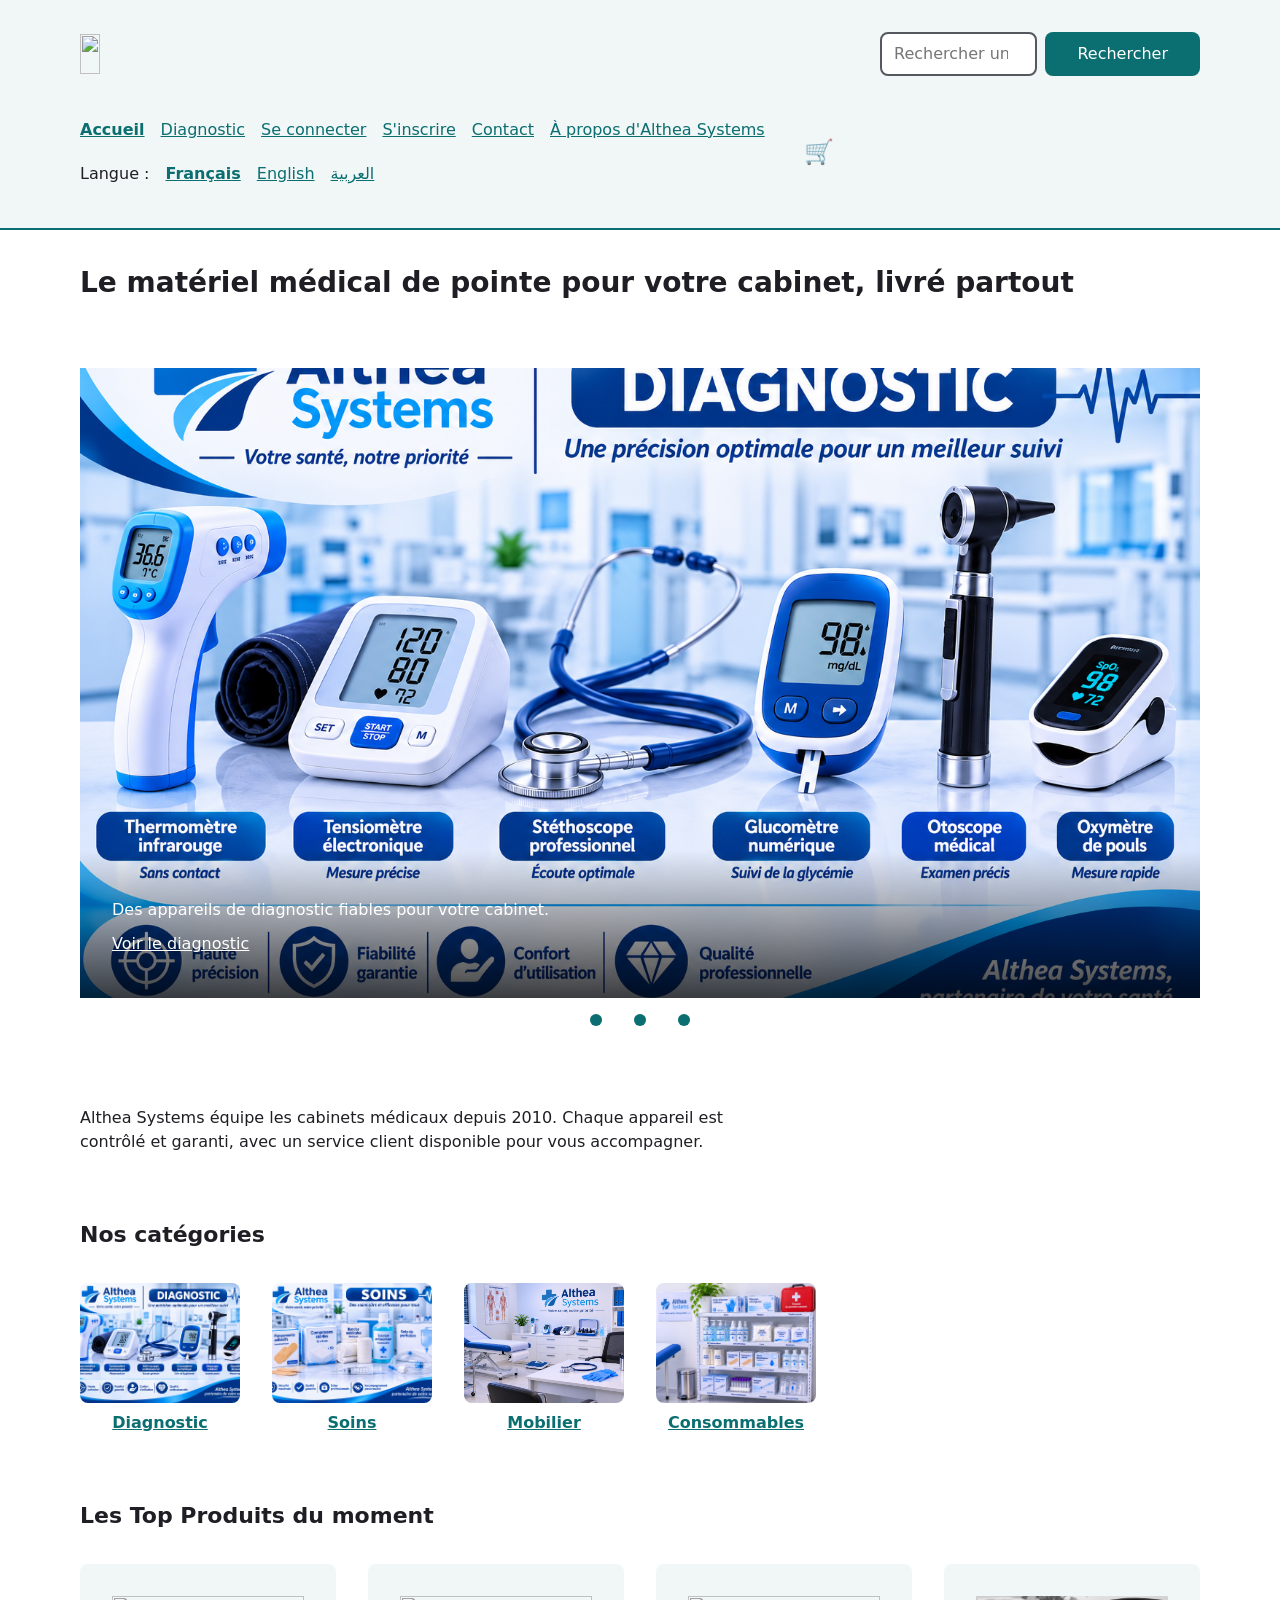
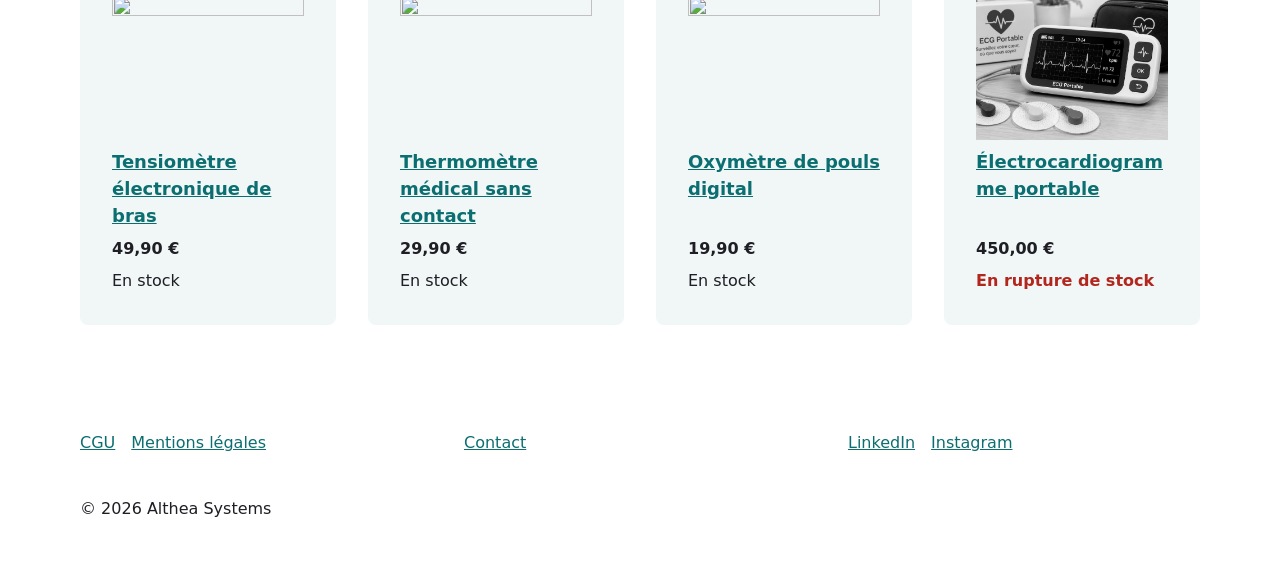
==== commit c81fd38a: "first commit" ====
--- a/index.html
+++ b/index.html
@@ -5,48 +5,35 @@
   <meta http-equiv="Content-Security-Policy" content="default-src 'self'; object-src 'none'; base-uri 'self'; form-action 'self'">
   <meta name="referrer" content="strict-origin-when-cross-origin">
   <meta name="viewport" content="width=device-width, initial-scale=1">
-  <title>Althea Systems </title>
-  <meta name="description" content="Découvrez notre sélection de matériel médical pour les professionnels de santé.">
-  <meta name="theme-color" content="#0B6E70">
+  <title>Althea Systems · matériel médical en ligne</title>
+  <meta name="description" content="Matériel de pointe pour cabinets médicaux, livré partout.">
+  <meta name="theme-color" content="#0F8B8D">
   <link rel="icon" href="img/favicon.svg">
   <link rel="stylesheet" href="css/variables.css">
   <link rel="stylesheet" href="css/style.css">
 </head>
-
 <body>
   <a class="evitement" href="#contenu">Aller au contenu</a>
 
-  <!-- En-tête -->
+  <!-- En-tête : même code sur toutes les pages (sauf aria-current) -->
   <header class="entete">
-    <a class="logo" href="index.html">
-      <img src="img/logo.svg" alt="Althea Systems, accueil" width="160" height="40">
+    <a class="logo" href="index.html" aria-label="Althea Systems — Accueil">
+      <img src="img/logo.png" alt="" width="160" height="40">
     </a>
-
-    <a class="panier" href="panier.html">
-      Panier <span class="visually-hidden">(2 articles)</span>
-    </a>
-
-    <button class="menu-bouton" type="button"
-      aria-expanded="true" aria-controls="menu-principal">
-      Menu
-    </button>
-
     <form class="recherche" role="search" action="recherche.html" method="get">
-      <label for="q">Rechercher un produit</label>
-      <input id="q" name="q" type="search">
-      <button type="submit">Rechercher</button>
+      <label for="q" class="visually-hidden">Rechercher un produit</label>
+      <input id="q" name="q" type="search" placeholder="Rechercher un produit">
+      <button type="submit" class="btn">Rechercher</button>
     </form>
-
     <nav id="menu-principal" class="menu" aria-label="Menu principal">
       <ul class="liste-reset">
         <li><a href="index.html" aria-current="page">Accueil</a></li>
         <li><a href="categorie.html">Diagnostic</a></li>
+        <li><a href="connexion.html">Se connecter</a></li>
+        <li><a href="inscription.html">S'inscrire</a></li>
         <li><a href="contact.html">Contact</a></li>
         <li><a href="a-propos.html">À propos d'Althea Systems</a></li>
-        <li><a href="connexion.html">Se connecter</a></li>
-        <li><a href="inscription.html">S'inscrire</a></li>
       </ul>
-
       <p class="langues">
         Langue :
         <a href="index.html" lang="fr" hreflang="fr" aria-current="true">Français</a>
@@ -54,53 +41,45 @@
         <a href="ar/index.html" lang="ar" hreflang="ar" dir="rtl">العربية</a>
       </p>
     </nav>
+    <a class="panier" href="panier.html" aria-label="Panier, 2 articles">
+      <span aria-hidden="true">🛒</span>
+      <span class="visually-hidden">2 articles</span>
+    </a>
   </header>
 
-  <!-- Contenu principal -->
   <main id="contenu">
+    <h1>Le matériel médical de pointe pour votre cabinet, livré partout</h1>
 
-    <h1>Le matériel médical de qualité pour les professionnels de santé</h1>
-
-    <!-- Carrousel -->
+    <!-- Carrousel : 3 slides -->
     <section class="carrousel" aria-label="À la une">
-      <ul class="liste-reset defile" tabindex="0"
-        aria-label="À la une, faire défiler les slides">
-
-        <li class="slide" id="une-1">
+      <ul class="defile liste-reset" tabindex="0" aria-label="À la une, à faire défiler">
+        <li id="une-1" class="slide">
           <picture>
-            <source media="(min-width: 48rem)" srcset="img/slide-1-large.jpg">
+            <source media="(min-width: 48rem)" srcset="img/Diagnotic.PNG">
             <img src="img/slide-1-carre.jpg"
-              alt="Tensiomètre électronique pour professionnel de santé"
-              width="800" height="800" fetchpriority="high">
+                 alt="Un tensiomètre électronique posé sur un bureau de médecin"
+                 width="800" height="800" fetchpriority="high">
           </picture>
           <div class="slide-texte">
             <p>Des appareils de diagnostic fiables pour votre cabinet.</p>
-            <a href="categorie.html">Découvrir le diagnostic</a>
+            <a href="categorie.html">Voir le diagnostic</a>
           </div>
         </li>
-
-        <li class="slide" id="une-2">
-          <img src="img/slide-2.jpg"
-            alt="Mobilier médical pour salle de consultation"
-            width="720" height="405" loading="lazy">
+        <li id="une-2" class="slide">
+          <img src="img/mobilier medical.PNG" alt="Du mobilier médical dans une salle de consultation" width="720" height="405" loading="lazy">
           <div class="slide-texte">
             <p>Un mobilier pensé pour le confort des patients.</p>
-            <a href="categorie.html">Découvrir le mobilier</a>
+            <a href="categorie.html">Voir le mobilier</a>
           </div>
         </li>
-
-        <li class="slide" id="une-3">
-          <img src="img/slide-3.jpg"
-            alt="Consommables médicaux rangés sur une étagère"
-            width="720" height="405" loading="lazy">
+        <li id="une-3" class="slide">
+          <img src="img/gants.jpg" alt="Des boîtes de consommables médicaux rangées sur une étagère" width="720" height="405" loading="lazy">
           <div class="slide-texte">
-            <p>Des consommables indispensables au quotidien.</p>
-            <a href="categorie.html">Découvrir nos consommables</a>
+            <p>Des consommables livrés rapidement, partout.</p>
+            <a href="categorie.html">Voir les consommables</a>
           </div>
         </li>
-
       </ul>
-
       <nav class="pastilles" aria-label="Choisir une slide">
         <a href="#une-1"><span class="visually-hidden">Slide 1</span></a>
         <a href="#une-2"><span class="visually-hidden">Slide 2</span></a>
@@ -108,98 +87,60 @@
       </nav>
     </section>
 
-    <!-- Présentation -->
-    <p class="texte-fixe">
-      Althea Systems accompagne les professionnels de santé depuis 2010.
-      Nous proposons du matériel médical sélectionné pour sa fiabilité,
-      sa qualité et son utilité au quotidien.
-    </p>
+    <p class="texte-fixe">Althea Systems équipe les cabinets médicaux depuis 2010. Chaque appareil est contrôlé et garanti, avec un service client disponible pour vous accompagner.</p>
 
     <!-- Catégories -->
     <section class="categories" aria-labelledby="titre-categories">
       <h2 id="titre-categories">Nos catégories</h2>
-
       <ul class="liste-reset">
-        <li>
-          <a href="categorie.html">
-            <img src="img/diagnostic.jpg" alt=""
-              width="400" height="300" loading="lazy">
-            Diagnostic
-          </a>
-        </li>
-        <li>
-          <a href="categorie.html">
-            <img src="img/soins.jpg" alt=""
-              width="400" height="300" loading="lazy">
-            Soins
-          </a>
-        </li>
-        <li>
-          <a href="categorie.html">
-            <img src="img/mobilier.jpg" alt=""
-              width="400" height="300" loading="lazy">
-            Mobilier
-          </a>
-        </li>
-        <li>
-          <a href="categorie.html">
-            <img src="img/consommables.jpg" alt=""
-              width="400" height="300" loading="lazy">
-            Consommables
-          </a>
-        </li>
+        <li><a href="categorie.html"><img src="img/Diagnotic.PNG" alt="" width="400" height="300" loading="lazy">Diagnostic</a></li>
+        <li><a href="categorie.html"><img src="img/soins premier.PNG" alt="" width="400" height="300" loading="lazy">Soins</a></li>
+        <li><a href="categorie.html"><img src="img/mobilier medical.PNG" alt="" width="400" height="300" loading="lazy">Mobilier</a></li>
+        <li><a href="categorie.html"><img src="img/conmables.PNG" alt="" width="400" height="300" loading="lazy">Consommables</a></li>
       </ul>
     </section>
 
     <!-- Top Produits -->
     <section class="top-produits" aria-labelledby="titre-top-produits">
       <h2 id="titre-top-produits">Les Top Produits du moment</h2>
-
       <ul class="liste-reset">
         <li>
           <article class="produit">
-            <img src="img/tensiometre.jpg" alt=""
-              width="400" height="300" loading="lazy">
+            <img src="img/tensiomètre.JPG" alt="" width="400" height="300" loading="lazy">
             <h3><a href="produit.html">Tensiomètre électronique de bras</a></h3>
             <p class="prix"><data value="49.90">49,90 €</data></p>
-            <p class="stock stock-rupture">En rupture de stock</p>
+            <p class="stock">En stock</p>
           </article>
         </li>
-
         <li>
           <article class="produit">
-            <img src="img/thermometre.jpg" alt=""
-              width="400" height="300" loading="lazy">
+            <img src="img/Thermomètre.JPG" alt="" width="400" height="300" loading="lazy">
             <h3><a href="produit.html">Thermomètre médical sans contact</a></h3>
             <p class="prix"><data value="29.90">29,90 €</data></p>
             <p class="stock">En stock</p>
           </article>
         </li>
-
         <li>
           <article class="produit">
-            <img src="img/table-examen.jpg" alt=""
-              width="400" height="300" loading="lazy">
-            <h3><a href="produit.html">Table d'examen réglable</a></h3>
-            <p class="prix"><data value="349.00">349,00 €</data></p>
+            <img src="img/oxymètre.PNG" alt="" width="400" height="300" loading="lazy">
+            <h3><a href="produit.html">Oxymètre de pouls digital</a></h3>
+            <p class="prix"><data value="19.90">19,90 €</data></p>
             <p class="stock">En stock</p>
           </article>
         </li>
-
         <li>
           <article class="produit">
-            <img src="img/gants.jpg" alt=""
-              width="400" height="300" loading="lazy">
-            <h3><a href="produit.html">Gants d'examen, boîte de 100</a></h3>
-            <p class="prix"><data value="9.90">9,90 €</data></p>
-            <p class="stock">En stock</p>
+            <img src="img/electrocardiogramme.PNG" alt="" width="400" height="300" loading="lazy">
+            <h3><a href="produit.html">Électrocardiogramme portable</a></h3>
+            <p class="prix"><data value="450.00">450,00 €</data></p>
+            <p class="stock stock-rupture">En rupture de stock</p>
           </article>
         </li>
       </ul>
     </section>
   </main>
 
-  <!-- Pied de page -->
+  <!-- Pied de page : même code sur toutes les pages -->
   <footer class="pied">
     <nav aria-label="Informations légales">
       <ul class="liste-reset">
@@ -207,269 +148,19 @@
         <li><a href="mentions-legales.html">Mentions légales</a></li>
       </ul>
     </nav>
-
     <nav aria-label="Contact">
       <ul class="liste-reset">
         <li><a href="contact.html">Contact</a></li>
-        <li><a href="a-propos.html">À propos d'Althea Systems</a></li>
       </ul>
     </nav>
-
     <nav aria-label="Réseaux sociaux">
       <ul class="liste-reset">
-        <li>
-          <a href="https://www.linkedin.com/" target="_blank"
-            rel="noopener noreferrer">
-            LinkedIn <span class="visually-hidden">(nouvel onglet)</span>
-          </a>
-        </li>
-        <li>
-          <a href="https://www.instagram.com/" target="_blank"
-            rel="noopener noreferrer">
-            Instagram <span class="visually-hidden">(nouvel onglet)</span>
-          </a>
-        </li>
+        <li><a href="https://www.linkedin.com/" target="_blank" rel="noopener noreferrer">LinkedIn <span class="visually-hidden">(nouvel onglet)</span></a></li>
+        <li><a href="https://www.instagram.com/" target="_blank" rel="noopener noreferrer">Instagram <span class="visually-hidden">(nouvel onglet)</span></a></li>
       </ul>
     </nav>
-
     <p>© 2026 Althea Systems</p>
   </footer>
 </body>
-</html><!DOCTYPE html>
-<html lang="fr">
-<head>
-  <meta charset="utf-8">
-  <meta http-equiv="Content-Security-Policy" content="default-src 'self'; object-src 'none'; base-uri 'self'; form-action 'self'">
-  <meta name="referrer" content="strict-origin-when-cross-origin">
-  <meta name="viewport" content="width=device-width, initial-scale=1">
-  <title>Althea Systems · Matériel médical</title>
-  <meta name="description" content="Découvrez notre sélection de matériel médical pour les professionnels de santé.">
-  <meta name="theme-color" content="#0B6E70">
-  <link rel="icon" href="img/favicon.svg">
-  <link rel="stylesheet" href="css/variables.css">
-  <link rel="stylesheet" href="css/style.css">
-</head>
+</html>
 
-<body>
-  <a class="evitement" href="#contenu">Aller au contenu</a>
-
-  <!-- En-tête -->
-  <header class="entete">
-    <a class="logo" href="index.html">
-      <img src="img/logo.svg" alt="Althea Systems, accueil" width="160" height="40">
-    </a>
-
-    <a class="panier" href="panier.html">
-      Panier <span class="visually-hidden">(2 articles)</span>
-    </a>
-
-    <button class="menu-bouton" type="button"
-      aria-expanded="true" aria-controls="menu-principal">
-      Menu
-    </button>
-
-    <form class="recherche" role="search" action="recherche.html" method="get">
-      <label for="q">Rechercher un produit</label>
-      <input id="q" name="q" type="search">
-      <button type="submit">Rechercher</button>
-    </form>
-
-    <nav id="menu-principal" class="menu" aria-label="Menu principal">
-      <ul class="liste-reset">
-        <li><a href="index.html" aria-current="page">Accueil</a></li>
-        <li><a href="categorie.html">Diagnostic</a></li>
-        <li><a href="contact.html">Contact</a></li>
-        <li><a href="a-propos.html">À propos d'Althea Systems</a></li>
-        <li><a href="connexion.html">Se connecter</a></li>
-        <li><a href="inscription.html">S'inscrire</a></li>
-      </ul>
-
-      <p class="langues">
-        Langue :
-        <a href="index.html" lang="fr" hreflang="fr" aria-current="true">Français</a>
-        <a href="en/index.html" lang="en" hreflang="en">English</a>
-        <a href="ar/index.html" lang="ar" hreflang="ar" dir="rtl">العربية</a>
-      </p>
-    </nav>
-  </header>
-
-  <!-- Contenu principal -->
-  <main id="contenu">
-
-    <h1>Le matériel médical de qualité pour les professionnels de santé</h1>
-
-    <!-- Carrousel -->
-    <section class="carrousel" aria-label="À la une">
-      <ul class="liste-reset defile" tabindex="0"
-        aria-label="À la une, faire défiler les slides">
-
-        <li class="slide" id="une-1">
-          <picture>
-            <source media="(min-width: 48rem)" srcset="img/slide-1-large.jpg">
-            <img src="img/slide-1-carre.jpg"
-              alt="Tensiomètre électronique pour professionnel de santé"
-              width="800" height="800" fetchpriority="high">
-          </picture>
-          <div class="slide-texte">
-            <p>Des appareils de diagnostic fiables pour votre cabinet.</p>
-            <a href="categorie.html">Découvrir le diagnostic</a>
-          </div>
-        </li>
-
-        <li class="slide" id="une-2">
-          <img src="img/slide-2.jpg"
-            alt="Mobilier médical pour salle de consultation"
-            width="720" height="405" loading="lazy">
-          <div class="slide-texte">
-            <p>Un mobilier pensé pour le confort des patients.</p>
-            <a href="categorie.html">Découvrir le mobilier</a>
-          </div>
-        </li>
-
-        <li class="slide" id="une-3">
-          <img src="img/slide-3.jpg"
-            alt="Consommables médicaux rangés sur une étagère"
-            width="720" height="405" loading="lazy">
-          <div class="slide-texte">
-            <p>Des consommables indispensables au quotidien.</p>
-            <a href="categorie.html">Découvrir nos consommables</a>
-          </div>
-        </li>
-
-      </ul>
-
-      <nav class="pastilles" aria-label="Choisir une slide">
-        <a href="#une-1"><span class="visually-hidden">Slide 1</span></a>
-        <a href="#une-2"><span class="visually-hidden">Slide 2</span></a>
-        <a href="#une-3"><span class="visually-hidden">Slide 3</span></a>
-      </nav>
-    </section>
-
-    <!-- Présentation -->
-    <p class="texte-fixe">
-      Althea Systems accompagne les professionnels de santé depuis 2010.
-      Nous proposons du matériel médical sélectionné pour sa fiabilité,
-      sa qualité et son utilité au quotidien.
-    </p>
-
-    <!-- Catégories -->
-    <section class="categories" aria-labelledby="titre-categories">
-      <h2 id="titre-categories">Nos catégories</h2>
-
-      <ul class="liste-reset">
-        <li>
-          <a href="categorie.html">
-            <img src="img/diagnostic.jpg" alt=""
-              width="400" height="300" loading="lazy">
-            Diagnostic
-          </a>
-        </li>
-        <li>
-          <a href="categorie.html">
-            <img src="img/soins.jpg" alt=""
-              width="400" height="300" loading="lazy">
-            Soins
-          </a>
-        </li>
-        <li>
-          <a href="categorie.html">
-            <img src="img/mobilier.jpg" alt=""
-              width="400" height="300" loading="lazy">
-            Mobilier
-          </a>
-        </li>
-        <li>
-          <a href="categorie.html">
-            <img src="img/consommables.jpg" alt=""
-              width="400" height="300" loading="lazy">
-            Consommables
-          </a>
-        </li>
-      </ul>
-    </section>
-
-    <!-- Top Produits -->
-    <section class="top-produits" aria-labelledby="titre-top-produits">
-      <h2 id="titre-top-produits">Les Top Produits du moment</h2>
-
-      <ul class="liste-reset">
-        <li>
-          <article class="produit">
-            <img src="img/tensiometre.jpg" alt=""
-              width="400" height="300" loading="lazy">
-            <h3><a href="produit.html">Tensiomètre électronique de bras</a></h3>
-            <p class="prix"><data value="49.90">49,90 €</data></p>
-            <p class="stock stock-rupture">En rupture de stock</p>
-          </article>
-        </li>
-
-        <li>
-          <article class="produit">
-            <img src="img/thermometre.jpg" alt=""
-              width="400" height="300" loading="lazy">
-            <h3><a href="produit.html">Thermomètre médical sans contact</a></h3>
-            <p class="prix"><data value="29.90">29,90 €</data></p>
-            <p class="stock">En stock</p>
-          </article>
-        </li>
-
-        <li>
-          <article class="produit">
-            <img src="img/table-examen.jpg" alt=""
-              width="400" height="300" loading="lazy">
-            <h3><a href="produit.html">Table d'examen réglable</a></h3>
-            <p class="prix"><data value="349.00">349,00 €</data></p>
-            <p class="stock">En stock</p>
-          </article>
-        </li>
-
-        <li>
-          <article class="produit">
-            <img src="img/gants.jpg" alt=""
-              width="400" height="300" loading="lazy">
-            <h3><a href="produit.html">Gants d'examen, boîte de 100</a></h3>
-            <p class="prix"><data value="9.90">9,90 €</data></p>
-            <p class="stock">En stock</p>
-          </article>
-        </li>
-      </ul>
-    </section>
-  </main>
-
-  <!-- Pied de page -->
-  <footer class="pied">
-    <nav aria-label="Informations légales">
-      <ul class="liste-reset">
-        <li><a href="cgu.html">CGU</a></li>
-        <li><a href="mentions-legales.html">Mentions légales</a></li>
-      </ul>
-    </nav>
-
-    <nav aria-label="Contact">
-      <ul class="liste-reset">
-        <li><a href="contact.html">Contact</a></li>
-        <li><a href="a-propos.html">À propos d'Althea Systems</a></li>
-      </ul>
-    </nav>
-
-    <nav aria-label="Réseaux sociaux">
-      <ul class="liste-reset">
-        <li>
-          <a href="https://www.linkedin.com/" target="_blank"
-            rel="noopener noreferrer">
-            LinkedIn <span class="visually-hidden">(nouvel onglet)</span>
-          </a>
-        </li>
-        <li>
-          <a href="https://www.instagram.com/" target="_blank"
-            rel="noopener noreferrer">
-            Instagram <span class="visually-hidden">(nouvel onglet)</span>
-          </a>
-        </li>
-      </ul>
-    </nav>
-
-    <p>© 2026 Althea Systems</p>
-  </footer>
-</body>
-</html>
--- a/css/variables.css
+++ b/css/variables.css
@@ -1,56 +1,73 @@
-/* Charte graphique Althea Systems */
+/* La charte d'Althea : couleurs, police, tailles */
 
+/* ===== Mode clair par défaut ===== */
 :root {
   color-scheme: light dark;
 
-  /* Couleurs du mode clair */
-  --couleur-primaire: #0B6E70;
-  --couleur-primaire-fonce: #084F51;
-  --couleur-sur-primaire: #FFFFFF;
+  /* Couleurs mode clair */
+  --couleur-primaire: #0B6E70;        /* liens, boutons ; env. 5,9:1 sur blanc */
+  --couleur-primaire-fonce: #084F51;  /* survol des boutons */
+  --couleur-sur-primaire: #FFFFFF;    /* texte sur fond primaire */
 
-  --couleur-texte: #1E1E24;
-  --couleur-texte-discret: #55585E;
+  --couleur-texte: #1E1E24;           /* texte courant ; env. 16:1 sur blanc */
+  --couleur-texte-discret: #55585E;   /* texte secondaire ; env. 7:1 sur blanc */
 
   --couleur-fond: #FFFFFF;
-  --couleur-surface: #F1F6F6;
+  --couleur-surface: #F1F6F6;         /* cartes, en-tête */
 
-  --couleur-alerte: #B3261E;
-  --couleur-sur-image: #FFFFFF;
+  --couleur-alerte: #B3261E;          /* rupture de stock ; env. 6,5:1 sur blanc */
+  --couleur-sur-image: #FFFFFF;       /* texte posé sur une image */
 
-  /* Police */
+  /* Police : celle du système, rien à télécharger */
   --police: system-ui, sans-serif;
 
-  /* Tailles des textes */
+  /* Tailles de texte */
   --taille-petite: 0.875rem;
   --taille-base: 1rem;
   --taille-h3: 1.125rem;
   --taille-h2: 1.375rem;
   --taille-h1: 1.75rem;
 
-  /* Espacements */
+  /* Espacements — téléphone par défaut */
   --espace: 1rem;
   --espace-grand: 2rem;
 
-  /* Composants */
+  /* Forme et cibles tactiles */
+  --rayon: 8px;
   --cible: 44px;
-  --rayon: 0.5rem;
 }
 
-/* Mode sombre automatique */
+/* ===== Étape 3 — Palier tablette : à partir de 768px environ ===== */
+@media (min-width: 48rem) {
+  :root {
+    --espace: 1.5rem;
+    --espace-grand: 3rem;
+  }
+}
+
+/* ===== Étape 3 — Palier ordinateur : à partir de 1024px environ ===== */
+@media (min-width: 64rem) {
+  :root {
+    --espace: 2rem;
+    --espace-grand: 4rem;
+  }
+}
+
+/* ===== Mode sombre automatique ===== */
 @media (prefers-color-scheme: dark) {
   :root {
-    --couleur-fond: #10191F;
-    --couleur-surface: #1C2B32;
+    /* Couleurs mode sombre */
+    --couleur-primaire: #5DD6D8;        /* primaire plus claire ; bon contraste sur fond sombre */
+    --couleur-primaire-fonce: #8BECEE;  /* survol plus clair en mode sombre */
+    --couleur-sur-primaire: #061314;    /* texte foncé sur bouton clair */
 
-    --couleur-texte: #E7EEF0;
-    --couleur-texte-discret: #B8C7CC;
+    --couleur-texte: #EAF2F3;           /* texte clair */
+    --couleur-texte-discret: #C3D0D2;   /* texte secondaire lisible */
 
-    --couleur-primaire: #65C9C4;
-    --couleur-primaire-fonce: #8ADBD6;
+    --couleur-fond: #101820;            /* fond très foncé */
+    --couleur-surface: #18262B;         /* surface un peu plus claire */
 
-    --couleur-sur-primaire: #102326;
-
-    --couleur-alerte: #FF9B91;
-    --couleur-sur-image: #FFFFFF;
+    --couleur-alerte: #FFB4AB;          /* alerte plus claire en mode sombre */
+    --couleur-sur-image: #FFFFFF;       /* texte sur image reste blanc */
   }
 }
--- a/css/style.css
+++ b/css/style.css
@@ -1,84 +1,46 @@
 /* ===== Reset ===== */
-
-*, *::before, *::after {
-  box-sizing: border-box;
-}
-
-body, h1, h2, h3, p, ul, ol, dl, dd {
-  margin: 0;
-}
-
-img {
-  display: block;
-  max-width: 100%;
-  height: auto;
-}
-
-input, button, select {
-  font: inherit;
-}
+*, *::before, *::after { box-sizing: border-box; }
+body, h1, h2, h3, p, ul, ol, dl, dd { margin: 0; }
+img { display: block; max-width: 100%; height: auto; }
+input, button, select { font: inherit; }
 
 /* ===== Base ===== */
-
 body {
   font-family: var(--police);
   font-size: var(--taille-base);
   line-height: 1.5;
   color: var(--couleur-texte);
   background: var(--couleur-fond);
-  overflow-wrap: anywhere;
-}
-
+  overflow-wrap: anywhere;            /* un mot très long peut se couper (320 px) */
+}
 h1 { font-size: var(--taille-h1); }
 h2 { font-size: var(--taille-h2); }
 h3 { font-size: var(--taille-h3); }
-
-h1, h2, h3 {
-  line-height: 1.3;
-}
-
-p {
-  max-width: 65ch;
-}
-
-a {
-  color: var(--couleur-primaire);
-}
-
-main {
-  padding-block: var(--espace);
-}
-
-main > h1,
-main > h2,
-section > h2 {
-  margin-block-end: var(--espace);
-}
-
-section {
-  margin-block-end: var(--espace-grand);
-}
+p { max-width: 65ch; }
+a { color: var(--couleur-primaire); }
+
+/* ===== Conteneur fluide ===== */
+main,
+.pied {
+  width: min(100% - 2rem, 70rem);     /* marge sur téléphone, jamais plus de 70rem */
+  margin-inline: auto;                /* centré */
+}
+main { padding-block: var(--espace); }
+main > * + * { margin-block-start: var(--espace-grand); }
 
 /* ===== Accessibilité ===== */
-
 :focus-visible {
   outline: 3px solid var(--couleur-primaire);
   outline-offset: 3px;
 }
-
 .evitement {
   position: absolute;
   top: -100px;
   left: var(--espace);
-  z-index: 10;
   background: var(--couleur-fond);
   padding: var(--espace);
 }
-
-.evitement:focus {
-  top: var(--espace);
-}
-
+.evitement:focus { top: var(--espace); }
 .visually-hidden {
   position: absolute;
   width: 1px;
@@ -88,293 +50,114 @@
   white-space: nowrap;
 }
 
-/* ===== Listes ===== */
-
-.liste-reset {
-  list-style: none;
-  padding: 0;
-}
-
-/* ===== Boutons ===== */
-
-button,
+/* ===== Composants communs ===== */
+.liste-reset { list-style: none; padding: 0; }
 .btn {
   min-height: var(--cible);
-  padding-inline: var(--espace);
+  padding: 0 var(--espace);
   border: 0;
   border-radius: var(--rayon);
   background: var(--couleur-primaire);
   color: var(--couleur-sur-primaire);
   cursor: pointer;
 }
-
-button:hover:not(:disabled),
-.btn:hover:not(:disabled) {
-  background: var(--couleur-primaire-fonce);
-}
-
-button:disabled,
+.btn:hover:not(:disabled) { background: var(--couleur-primaire-fonce); }
 .btn:disabled {
   background: var(--couleur-surface);
   color: var(--couleur-texte-discret);
   border: 2px dashed var(--couleur-texte-discret);
   cursor: not-allowed;
 }
-
-/* ===== Stock ===== */
-
-.stock-rupture {
-  color: var(--couleur-alerte);
-  font-weight: bold;
-}
-
-/* ===== Conteneur fluide ===== */
-
-main,
-.pied {
-  width: min(100% - 2rem, 70rem);
-  margin-inline: auto;
-}
-
-/* ===== En-tête ===== */
-
+.stock-rupture { color: var(--couleur-alerte); font-weight: bold; }
+
+/* ===== En-tête : logo, recherche, menu, panier ===== */
 .entete {
-  display: flex;
-  flex-wrap: wrap;
+  display: flex;                      /* les enfants sur une ligne */
+  flex-wrap: wrap;                    /* ils passent à la ligne si la place manque */
   align-items: center;
   gap: var(--espace);
-  padding: var(--espace);
+  padding-block: var(--espace);
+  padding-inline: max(var(--espace), calc((100% - 70rem) / 2)); /* fond pleine largeur, contenu aligné sur main */
   background: var(--couleur-surface);
   border-bottom: 2px solid var(--couleur-primaire);
 }
-
-.logo {
-  margin-inline-end: auto;
-}
-
-.logo img {
-  height: 40px;
-  width: auto;
-}
+.logo { margin-inline-end: auto; }    /* pousse le reste à droite */
+.logo img { height: 40px; width: auto; }
+
+.recherche,
+.menu { flex-basis: 100%; min-width: 0; }           /* téléphone : toute la ligne */
+.recherche { display: flex; gap: 0.5rem; }
+.recherche input { flex: 1; min-width: 0; min-height: var(--cible); padding: 0 0.75rem;
+  border: 2px solid var(--couleur-texte-discret); border-radius: var(--rayon);
+  background: var(--couleur-fond); color: inherit; }
+.recherche button { min-height: var(--cible); }
+
+.menu ul,
+.pied ul { display: flex; flex-wrap: wrap; gap: 0 1rem; }
+.menu a,
+.pied a { display: inline-flex; align-items: center; min-height: var(--cible); }
+.menu [aria-current="page"] { font-weight: bold; }
+
+.langues { display: flex; flex-wrap: wrap; align-items: center; gap: 0 1rem; }
+.langues a { display: inline-flex; align-items: center; min-height: var(--cible); }
+.langues [aria-current="true"] { font-weight: bold; }
 
 .panier {
-  position: relative;
-  display: inline-block;
-  min-height: 44px;
-  padding-block: 0.5rem;
-}
-
-.panier::after {
-  content: "";
-  position: absolute;
-  top: 8px;
-  right: -12px;
-  width: 10px;
-  height: 10px;
-  border-radius: 50%;
-  background: var(--couleur-alerte);
-}
-
-.menu-bouton {
-  min-height: 44px;
-}
-
-/* Recherche de l'en-tête */
-
-.entete .recherche,
-.entete .menu {
-  flex-basis: 100%;
-}
-
-.recherche {
-  display: flex;
-  flex-wrap: wrap;
-  align-items: center;
-  gap: 0.5rem;
-}
-
-.recherche label {
-  flex-basis: 100%;
-}
-
-.recherche input {
-  flex: 1;
-  min-width: 0;
-  min-height: 44px;
-}
-
-/* Menu */
-
-.menu ul,
-.pied ul {
-  display: flex;
-  flex-wrap: wrap;
-  gap: 0 var(--espace);
-}
-
-.menu a,
-.pied a {
   display: inline-flex;
   align-items: center;
-  min-height: 44px;
-}
-
-.menu a[aria-current="page"] {
-  font-weight: bold;
-}
-
-/* Langues */
-
-.langues {
-  display: flex;
-  flex-wrap: wrap;
-  align-items: center;
-  gap: var(--espace);
-  margin-block-start: 0.5rem;
-}
-
-.langues a {
-  display: inline-flex;
-  align-items: center;
-  min-height: 44px;
-}
-
-.langues a[aria-current="true"] {
-  font-weight: 700;
-}
-
-/* Pied de page */
-
-.pied {
-  display: none;
-}
-
-/* ===== Accueil ===== */
-
-.carrousel {
-  margin-block: var(--espace-grand);
-}
-
-.carrousel img {
-  aspect-ratio: 16 / 9;
-  object-fit: cover;
-  width: 100%;
-}
-
-.texte-fixe {
-  margin-block: var(--espace-grand);
-}
-
-.categories img,
-.produit img {
-  aspect-ratio: 4 / 3;
-  object-fit: cover;
-  width: 100%;
-}
-
-/* ===== Conteneur des produits ===== */
-
-.produit {
-  display: flex;
-  flex-direction: column;
-  height: 100%;
-  padding: var(--espace);
-  background: var(--couleur-surface);
-  border-radius: var(--rayon);
-}
-
-.prix {
-  font-weight: bold;
-  margin-block-start: auto;
-}
-
-.produit:has(.stock-rupture) img {
-  filter: grayscale(1);
-}
-
-/* ===== Fil d'Ariane ===== */
-
-.ariane {
-  margin-block-end: var(--espace);
-}
-
-.ariane li {
-  display: inline;
-}
-
-.ariane li + li::before {
-  content: " › ";
-}
-
-/* ===== Carrousel : défilement ===== */
-
+  justify-content: center;
+  min-width: var(--cible);
+  min-height: var(--cible);
+  margin-inline-start: auto;          /* à droite, sur téléphone */
+  text-decoration: none;
+  font-size: 1.5rem;
+}
+
+@media (min-width: 48rem) {
+  .recherche { flex-basis: 20rem; }   /* la recherche rejoint la ligne du logo */
+}
+@media (min-width: 64rem) {
+  .menu { flex-basis: auto; }
+  .panier { margin-inline-start: 0; }
+}
+
+/* ===== Pied de page : seulement sur ordinateur ===== */
+.pied { display: none; }
+@media (min-width: 64rem) {
+  .pied {
+    display: grid;
+    grid-template-columns: repeat(3, 1fr);
+    gap: var(--espace);
+    padding-block: var(--espace-grand);
+  }
+  .pied p { grid-column: 1 / -1; }
+}
+
+/* ===== Carrousel de l'accueil ===== */
 .defile {
   display: grid;
-  grid-auto-flow: column;
-  grid-auto-columns: 100%;
+  grid-auto-flow: column;             /* slides côte à côte */
+  grid-auto-columns: 100%;            /* une slide = toute la largeur */
   overflow-x: auto;
-  scroll-snap-type: x mandatory;
-}
-
-.defile > li {
-  scroll-snap-align: start;
-}
-
-.slide {
-  display: grid;
-}
-
-.slide > picture,
-.slide > img,
-.slide-texte {
-  grid-area: 1 / 1;
-}
-
-.slide picture,
-.slide img {
-  display: block;
-  width: 100%;
-  height: 100%;
-  object-fit: cover;
-}
-
+  scroll-snap-type: x mandatory;      /* s'arrête net sur chaque slide */
+}
+.defile > li { scroll-snap-align: start; }
+.slide { display: grid; }
+.slide > * { grid-area: 1 / 1; }      /* image et texte superposés */
+.slide img { width: 100%; aspect-ratio: 1 / 1; object-fit: cover; }
 .slide-texte {
   align-self: end;
   padding: var(--espace);
-  background: linear-gradient(
-    transparent,
-    rgb(0 0 0 / 0.75)
-  );
+  padding-block-start: 3rem;
+  background: linear-gradient(transparent, rgb(0 0 0 / 0.75));
   color: var(--couleur-sur-image);
 }
-
-.slide-texte a {
-  color: var(--couleur-sur-image);
-}
-
-/* Défilement doux */
-
-@media (prefers-reduced-motion: no-preference) {
-  .defile {
-    scroll-behavior: smooth;
-  }
-}
-
-/* ===== Pastilles ===== */
-
-.pastilles {
-  display: flex;
-  justify-content: center;
-  gap: 0.25rem;
-}
-
-.pastilles a {
-  display: grid;
-  place-items: center;
-  min-width: 44px;
-  min-height: 44px;
-}
-
+.slide-texte a { color: inherit; display: inline-flex; align-items: center; min-height: var(--cible); }
+@media (min-width: 48rem) { .slide img { aspect-ratio: 16 / 9; } }
+@media (prefers-reduced-motion: no-preference) { .defile { scroll-behavior: smooth; } }
+
+.pastilles { display: flex; justify-content: center; }
+.pastilles a { display: grid; place-items: center; min-width: var(--cible); min-height: var(--cible); }
 .pastilles a::before {
   content: "";
   width: 12px;
@@ -383,489 +166,185 @@
   background: var(--couleur-primaire);
 }
 
-/* ===== Catégories ===== */
-
+/* ===== Catégories de l'accueil ===== */
 .categories ul {
   display: grid;
-  grid-template-columns: repeat(
-    auto-fit,
-    minmax(min(100%, 9rem), 1fr)
-  );
+  grid-template-columns: repeat(auto-fill, minmax(min(100%, 9rem), 1fr));
   gap: var(--espace);
 }
-
-.categories a {
-  display: grid;
+.categories h2,
+.top-produits h2 { margin-block-end: var(--espace); }
+.categories a { display: block; text-align: center; font-weight: bold; }
+.categories img { aspect-ratio: 4 / 3; object-fit: cover; width: 100%; margin-block-end: 0.5rem; border-radius: var(--rayon); }
+
+/* ===== Top Produits et cartes produit ===== */
+.top-produits ul { display: flex; flex-wrap: wrap; gap: var(--espace); }
+.top-produits li { display: flex; flex: 1 1 14rem; min-width: 0; }
+.produit {
+  display: flex;
+  flex-direction: column;
+  flex: 1;
   gap: 0.5rem;
-  min-height: 44px;
-  text-decoration: none;
-  font-weight: bold;
-}
-
-.categories img {
-  width: 100%;
-  height: auto;
-}
-
-/* ===== Top produits ===== */
-
-.top-produits ul {
-  display: flex;
-  flex-wrap: wrap;
-  gap: var(--espace);
-}
-
-.top-produits li {
-  flex: 1 1 14rem;
-  min-width: 0;
-}
-
-.produit img {
-  width: 100%;
-  height: auto;
-}
-
-/* Animation des cartes */
+  padding: var(--espace);
+  background: var(--couleur-surface);
+  border-radius: var(--rayon);
+}
+.produit img { aspect-ratio: 4 / 3; object-fit: cover; width: 100%; }
+.prix { font-weight: bold; margin-block-start: auto; }   /* prix poussé en bas */
+.produit:has(.stock-rupture) img { filter: grayscale(1); }
 
 @media (prefers-reduced-motion: no-preference) {
-  .produit {
-    transition: transform 0.2s ease,
-                box-shadow 0.2s ease;
-  }
-
+  .produit { transition: transform 0.2s ease, box-shadow 0.2s ease; }
   .produit:hover,
   .produit:focus-within {
     transform: translateY(-4px);
     box-shadow: 0 6px 16px rgb(0 0 0 / 0.15);
   }
-
-  button,
-  .btn {
-    transition: background-color 0.2s ease;
-  }
-}
-
-/* ===== Bandeau catégorie ===== */
-
-.bandeau {
-  display: grid;
-  overflow: hidden;
-  border-radius: var(--rayon);
-}
-
-.bandeau > * {
-  grid-area: 1 / 1;
-}
-
-.bandeau img {
-  width: 100%;
-  aspect-ratio: 16 / 9;
-  object-fit: cover;
-}
-
+  .btn { transition: background-color 0.2s ease; }
+}
+
+/* ===== Page Catégorie : bandeau ===== */
+.bandeau { display: grid; position: relative; }
+.bandeau > * { grid-area: 1 / 1; }
+.bandeau img { aspect-ratio: 16 / 9; object-fit: cover; width: 100%; }
 .bandeau h1 {
   align-self: end;
   padding: var(--espace);
-  background: linear-gradient(
-    transparent,
-    rgb(0 0 0 / 0.75)
-  );
+  margin: 0;
+  background: linear-gradient(transparent, rgb(0 0 0 / 0.75));
   color: var(--couleur-sur-image);
 }
 
-/* ===== Liste puis grille ===== */
-
+/* ===== Page Catégorie : grille des produits ===== */
 .produits {
   display: grid;
   grid-template-columns: minmax(0, 1fr);
   gap: var(--espace);
+  margin-top: var(--espace-grand);
+}
+.produits li { display: flex; }
+@media (min-width: 48rem) {
+  .produits { grid-template-columns: repeat(auto-fill, minmax(min(100%, 16rem), 1fr)); }
 }
 
 /* ===== Pagination ===== */
-
-.pagination ul {
-  display: flex;
-  flex-wrap: wrap;
-  justify-content: center;
-  gap: 0.5rem;
-  margin-block: var(--espace-grand);
-}
-
+.pagination { margin-top: var(--espace-grand); margin-bottom: var(--espace-grand); }
+.pagination ul { display: flex; justify-content: center; gap: 0.5rem; flex-wrap: wrap; }
 .pagination a {
   display: inline-flex;
   align-items: center;
   justify-content: center;
-  min-width: 44px;
-  min-height: 44px;
-  padding-inline: 0.75rem;
-  border: 1px solid var(--couleur-primaire);
-  border-radius: var(--rayon);
-  color: var(--couleur-primaire);
+  min-width: var(--cible);
+  min-height: var(--cible);
+  padding-inline: 0.5rem;
+  border: 1px solid var(--couleur-texte-discret);
+  border-radius: var(--rayon);
   text-decoration: none;
-}
-
-.pagination [aria-current="page"] {
+  color: var(--couleur-texte);
+}
+.pagination a:hover { border-color: var(--couleur-primaire); color: var(--couleur-primaire); }
+.pagination a[aria-current="page"] {
   background: var(--couleur-primaire);
   color: var(--couleur-sur-primaire);
-}
-
-/* ===== Fiche produit ===== */
-
-.prix-fiche {
-  font-size: var(--taille-h2);
-  font-weight: bold;
-}
-
-.achat {
-  display: flex;
-  flex-direction: column;
-  gap: 0.5rem;
-}
-
-.achat input {
-  min-height: 44px;
-}
-
-.achat .btn {
-  width: 100%;
-}
-
-.caracteristiques dt {
-  font-weight: bold;
-}
-
-/* Images de la fiche */
-
-.fiche img {
-  display: block;
-  width: 100%;
-  height: auto;
-}
-
-/* Galerie */
-
-.galerie {
-  grid-auto-columns: 85%;
-  gap: var(--espace);
-}
-
-/* ===== Tableau des tailles ===== */
-
-.defile-tableau {
-  overflow-x: auto;
-}
-
-.tailles {
-  min-width: 32rem;
-  width: 100%;
-  border-collapse: collapse;
-}
-
-.tailles caption {
-  text-align: start;
-  font-weight: 700;
-  padding-block-end: 0.5rem;
-}
-
-.tailles th,
-.tailles td {
-  padding: 0.5rem 1rem;
-  text-align: start;
-}
-
-.tailles thead th {
-  background: var(--couleur-primaire);
-  color: var(--couleur-sur-primaire);
-}
-
-.tailles tbody tr:nth-child(even) {
-  background: var(--couleur-surface);
-}
-
-.tailles tbody th {
-  position: sticky;
-  inset-inline-start: 0;
-  background: var(--couleur-fond);
-}
-
-.tailles tbody tr:nth-child(even) th {
-  background: var(--couleur-surface);
-}
-
-/* ===== Recherche avancée ===== */
-
-.recherche-avancee {
-  display: block;
-}
-
-.facettes {
-  display: flex;
-  flex-direction: column;
-  gap: var(--espace);
-  padding: var(--espace);
-  background: var(--couleur-surface);
-  border-radius: var(--rayon);
-}
-
-.facettes p {
-  display: flex;
-  flex-wrap: wrap;
-  align-items: center;
-  gap: 0.5rem;
-}
-
-.facettes fieldset {
-  border: 1px solid var(--couleur-texte-discret);
-  border-radius: var(--rayon);
-  padding: var(--espace);
-}
-
-.facettes legend {
-  font-weight: bold;
-}
-
-.facettes input:not([type="checkbox"]),
-.facettes select {
-  width: 100%;
-  min-height: 44px;
-}
-
-.facettes input[type="checkbox"] {
-  width: 20px;
-  height: 20px;
-}
-
-.resultats {
-  min-width: 0;
-  margin-block-start: var(--espace-grand);
-}
-
-/* ===== Formulaires de compte ===== */
-
-.formulaire {
-  display: flex;
-  flex-direction: column;
-  gap: var(--espace);
-  width: min(100%, 30rem);
-  margin-inline: auto;
-  padding: var(--espace);
-  background: var(--couleur-surface);
-  border-radius: var(--rayon);
-}
-
-.formulaire p {
-  display: flex;
-  flex-direction: column;
-  gap: 0.5rem;
-}
-
-.formulaire input:not([type="checkbox"]) {
-  width: 100%;
-  min-height: 44px;
-  padding: 0.5rem;
-  border: 1px solid var(--couleur-texte-discret);
-  border-radius: 0.25rem;
-  background: var(--couleur-fond);
-  color: var(--couleur-texte);
-}
-
-.formulaire input[type="checkbox"] {
-  width: 20px;
-  height: 20px;
-}
-
-.formulaire p:has(input[type="checkbox"]) {
-  flex-direction: row;
-  align-items: center;
-}
-
-.formulaire button {
-  width: 100%;
-}
-
-.aide {
-  color: var(--couleur-texte-discret);
-  font-size: var(--taille-petite);
-}
-
-.erreur {
-  display: none;
-  color: var(--couleur-alerte);
-  font-size: var(--taille-petite);
-  font-weight: bold;
-}
-
-.formulaire input:user-invalid {
-  border: 2px solid var(--couleur-alerte);
-}
-
-.formulaire p:has(input:user-invalid) .erreur {
-  display: block;
-}
-
-/* ===== Points de rupture ===== */
-
-@media (min-width: 48rem) {
-
-  :root {
-    --espace: 1.5rem;
-    --espace-grand: 3rem;
-  }
-
-  .entete .recherche {
-    flex-basis: 20rem;
-  }
-
-  .produits {
-    grid-template-columns: repeat(
-      auto-fill,
-      minmax(min(100%, 16rem), 1fr)
-    );
-  }
-
-}
-
-/* ===== Ordinateur ===== */
-
+  border-color: var(--couleur-primaire);
+}
+
+/* ===== Page Produit ===== */
+.ariane li { display: inline; }
+.ariane li + li::before { content: " › "; }
+.prix-fiche { font-size: var(--taille-h2); font-weight: bold; }
+.achat .btn { width: 100%; }
+.caracteristiques dt { font-weight: bold; }
+
+.fiche { display: grid; gap: var(--espace-grand); }     /* téléphone : tout empilé */
+.fiche-images, .fiche-infos, .fiche-description { min-width: 0; }
+.fiche-infos > * + * { margin-block-start: var(--espace); }
+.fiche-description h2 { margin-block: var(--espace) 0.5rem; }
+.fiche-description > h2:first-child { margin-block-start: 0; }
 @media (min-width: 64rem) {
-
-  :root {
-    --espace: 2rem;
-    --espace-grand: 4rem;
-  }
-
-  /* Pied en trois colonnes */
-
-  .pied {
-    display: grid;
-    grid-template-columns: repeat(3, 1fr);
-    gap: var(--espace);
-    padding-block: var(--espace-grand);
-  }
-
-  .pied ul {
-    flex-direction: column;
-  }
-
-  .pied p {
-    grid-column: 1 / -1;
-  }
-
-  /* Catégorie */
-
-  .produits {
-    grid-template-columns: repeat(
-      auto-fill,
-      minmax(min(100%, 16rem), 1fr)
-    );
-  }
-
-  /* Fiche produit en deux colonnes */
-
   .fiche {
-    display: grid;
     grid-template-columns: minmax(0, 1fr) minmax(0, 1fr);
     grid-template-areas:
       "images infos"
       "description infos";
-    gap: var(--espace-grand);
+    align-items: start;
   }
-
-  .fiche-images {
-    grid-area: images;
-  }
-
-  .fiche-infos {
-    grid-area: infos;
-    align-self: start;
-    position: sticky;
-    top: var(--espace);
-  }
-
-  .fiche-description {
-    grid-area: description;
-  }
-
-  /* Recherche : filtres à gauche */
-
-  .recherche-avancee {
-    display: grid;
-    grid-template-columns: 18rem minmax(0, 1fr);
-    gap: var(--espace-grand);
-  }
-
-  .resultats {
-    margin-block-start: 0;
-  }
-
-}
-
-/* ===== Mode sombre : logo ===== */
-
+  .fiche-images { grid-area: images; }
+  .fiche-infos { grid-area: infos; position: sticky; top: var(--espace); }
+  .fiche-description { grid-area: description; }
+}
+
+.galerie { grid-auto-columns: 85%; gap: var(--espace); }  /* la photo suivante dépasse */
+.galerie img { width: 100%; aspect-ratio: 4 / 3; object-fit: cover; border-radius: var(--rayon); }
+
+.defile-tableau { overflow-x: auto; margin-block-start: var(--espace); }
+.tailles { min-width: 36rem; width: 100%; border-collapse: collapse; }
+.tailles caption { text-align: start; font-weight: bold; padding-block-end: 0.5rem; }
+.tailles th, .tailles td { padding: 0.5rem 1rem; text-align: start; overflow-wrap: normal; } /* ne coupe plus « Standard » en deux */
+.tailles thead th { background: var(--couleur-primaire); color: var(--couleur-sur-primaire); }
+.tailles tbody tr:nth-child(even) { background: var(--couleur-surface); }
+.tailles tbody th { position: sticky; inset-inline-start: 0; background: var(--couleur-fond); }
+.tailles tbody tr:nth-child(even) th { background: var(--couleur-surface); }
+
+/* ===== Page Recherche ===== */
+.recherche-avancee { display: grid; gap: var(--espace-grand); }
+.facettes { display: grid; gap: var(--espace); align-content: start; }
+.facettes p { max-width: none; }
+.facettes label { display: block; font-weight: bold; margin-block-end: 0.25rem; }
+.facettes fieldset { min-width: 0; margin: 0; padding: var(--espace); border: 2px solid var(--couleur-surface); border-radius: var(--rayon); }
+.facettes legend { padding-inline: 0.5rem; font-weight: bold; }
+.facettes input:not([type="checkbox"]),
+.facettes select {
+  width: 100%;
+  min-height: var(--cible);
+  padding: 0 0.75rem;
+  border: 2px solid var(--couleur-texte-discret);
+  border-radius: var(--rayon);
+  background: var(--couleur-fond);
+  color: inherit;
+}
+.facettes .btn { width: 100%; }
+.resultats > * + * { margin-block-start: var(--espace); }
+@media (min-width: 64rem) {
+  .recherche-avancee { grid-template-columns: 18rem minmax(0, 1fr); align-items: start; }
+}
+
+.case { display: flex; align-items: center; gap: 0.75rem; }
+.case input[type="checkbox"] { flex: none; width: 1.5rem; height: 1.5rem; }
+.case label { display: inline-flex; align-items: center; min-height: var(--cible); font-weight: normal; margin: 0; }
+
+/* ===== Formulaires Connexion et Inscription ===== */
+.formulaire { display: grid; gap: var(--espace); max-width: 30rem; }
+.formulaire p { max-width: none; }
+.formulaire label { display: block; font-weight: bold; margin-block-end: 0.25rem; }
+.formulaire input:not([type="checkbox"]) {
+  width: 100%;
+  min-height: var(--cible);
+  padding: 0 0.75rem;
+  border: 2px solid var(--couleur-texte-discret);
+  border-radius: var(--rayon);
+  background: var(--couleur-fond);
+  color: inherit;
+}
+.formulaire .btn { width: 100%; }
+.aide { display: block; margin-block-start: 0.25rem; font-size: var(--taille-petite); color: var(--couleur-texte-discret); }
+.erreur { display: none; margin-block-start: 0.25rem; font-size: var(--taille-petite); color: var(--couleur-alerte); }
+.formulaire input:user-invalid { border-color: var(--couleur-alerte); }
+.formulaire p:has(input:user-invalid) .erreur { display: block; }
+
+/* ===== Mode sombre : le logo ===== */
 @media (prefers-color-scheme: dark) {
-  .logo {
-    background: #FFFFFF;
-    border-radius: var(--rayon);
-    padding: 0.25rem 0.5rem;
-  }
+  .logo img { background: #FFFFFF; border-radius: var(--rayon); }
 }
 
 /* ===== Version imprimable ===== */
-
 @media print {
-
-  .evitement,
-  .entete,
-  .pied,
-  .achat,
-  .pastilles,
-  .pagination,
-  .top-produits,
-  .ariane,
-  button {
-    display: none !important;
-  }
-
-  body {
-    color: #000000;
-    background: #FFFFFF;
-  }
-
-  main {
-    width: 100%;
-    padding: 0;
-  }
-
-  .fiche {
-    display: block;
-  }
-
-  .fiche-images {
-    display: block;
-  }
-
-  .galerie {
-    display: block;
-    overflow: visible;
-  }
-
-  .galerie li:not(:first-child) {
-    display: none;
-  }
-
-  .tailles,
-  .caracteristiques,
-  .fiche-description {
-    break-inside: avoid;
-  }
-
-  .bandeau h1,
-  .slide-texte {
-    color: #000000;
-    background: none;
-  }
-
-  a[href^="https"]::after {
-    content: " (" attr(href) ")";
-  }
+  .evitement, .recherche, .menu, .panier, .achat, .pastilles, .pied, .ariane { display: none; }
+  * { color: #000 !important; background: #FFF !important; box-shadow: none !important; }
+  .tailles th, .tailles td { border: 1px solid #000; }
+  .fiche { display: block; }
+  .galerie { display: block; overflow: visible; }
+  .galerie li:not(:first-child) { display: none; }
+  .defile-tableau, .tailles, .caracteristiques { break-inside: avoid; }
+  a[href^="http"]::after { content: " (" attr(href) ")"; }
 }
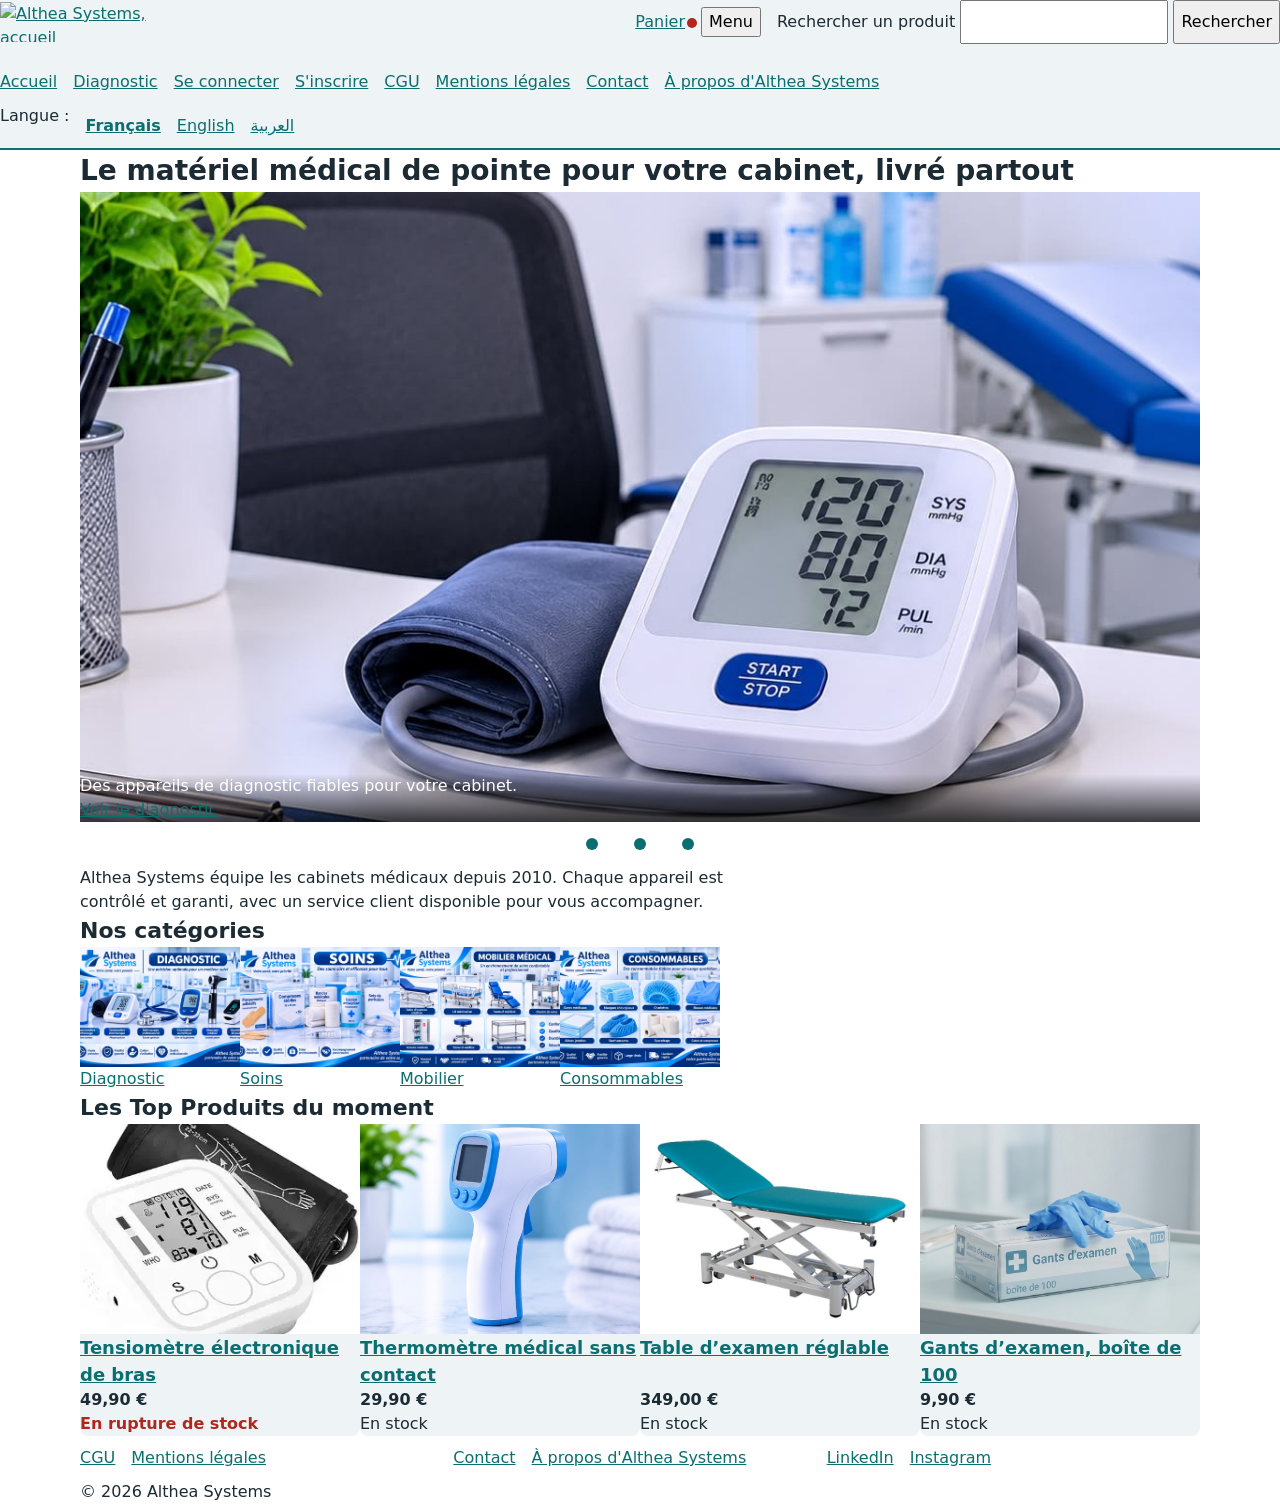
==== commit 131c6c81: "feat: finalisation du projet Althea" ====
--- a/index.html
+++ b/index.html
@@ -8,113 +8,139 @@
   <title>Althea Systems · matériel médical en ligne</title>
   <meta name="description" content="Matériel de pointe pour cabinets médicaux, livré partout.">
   <meta name="theme-color" content="#0F8B8D">
-  <link rel="icon" href="img/favicon.svg">
+  <link rel="icon" href="img/logo.PNG">
   <link rel="stylesheet" href="css/variables.css">
   <link rel="stylesheet" href="css/style.css">
 </head>
 <body>
   <a class="evitement" href="#contenu">Aller au contenu</a>
 
-  <!-- En-tête : même code sur toutes les pages (sauf aria-current) -->
+  <!-- En-tête : logo, panier, menu, recherche, navigation -->
   <header class="entete">
-    <a class="logo" href="index.html" aria-label="Althea Systems — Accueil">
-      <img src="img/logo.png" alt="" width="160" height="40">
+    <a class="logo" href="index.html">
+  <img src="img/logo.png" alt="Althea Systems, accueil" width="160" height="40">    </a>
+    <a class="panier" href="panier.html">Panier
+      <span class="visually-hidden">(2 articles)</span>
     </a>
-    <form class="recherche" role="search" action="recherche.html" method="get">
-      <label for="q" class="visually-hidden">Rechercher un produit</label>
-      <input id="q" name="q" type="search" placeholder="Rechercher un produit">
-      <button type="submit" class="btn">Rechercher</button>
+    <button class="menu-bouton" type="button"
+      aria-expanded="true"
+      aria-controls="menu-principal">Menu</button>
+    <form class="recherche" role="search" action="recherche.html">
+      <label for="q">Rechercher un produit</label>
+      <input id="q" name="q" type="search">
+      <button type="submit">Rechercher</button>
     </form>
     <nav id="menu-principal" class="menu" aria-label="Menu principal">
-      <ul class="liste-reset">
-        <li><a href="index.html" aria-current="page">Accueil</a></li>
-        <li><a href="categorie.html">Diagnostic</a></li>
-        <li><a href="connexion.html">Se connecter</a></li>
-        <li><a href="inscription.html">S'inscrire</a></li>
-        <li><a href="contact.html">Contact</a></li>
-        <li><a href="a-propos.html">À propos d'Althea Systems</a></li>
-      </ul>
-      <p class="langues">
-        Langue :
-        <a href="index.html" lang="fr" hreflang="fr" aria-current="true">Français</a>
-        <a href="en/index.html" lang="en" hreflang="en">English</a>
-        <a href="ar/index.html" lang="ar" hreflang="ar" dir="rtl">العربية</a>
-      </p>
+        <ul class="liste-reset">
+          <li><a href="index.html" aria-current="page">Accueil</a></li>
+          <li><a href="categorie.html">Diagnostic</a></li>
+          <li><a href="connexion.html">Se connecter</a></li>
+          <li><a href="inscription.html">S'inscrire</a></li>
+          <li><a href="cgu.html">CGU</a></li>
+          <li><a href="mentions-legales.html">Mentions légales</a></li>
+          <li><a href="contact.html">Contact</a></li>
+          <li><a href="a-propos.html">À propos d'Althea Systems</a></li>
+        </ul>
+        <p class="langues">Langue :
+          <a href="index.html" lang="fr" hreflang="fr" aria-current="true">Français</a>
+          <a href="en/index.html" lang="en" hreflang="en">English</a>
+          <a href="ar/index.html" lang="ar" hreflang="ar" dir="rtl">العربية</a>
+        </p>
     </nav>
-    <a class="panier" href="panier.html" aria-label="Panier, 2 articles">
-      <span aria-hidden="true">🛒</span>
-      <span class="visually-hidden">2 articles</span>
-    </a>
   </header>
 
+  <!-- Contenu propre à la page -->
   <main id="contenu">
+    <!-- Titre principal : un seul h1 par page -->
     <h1>Le matériel médical de pointe pour votre cabinet, livré partout</h1>
 
     <!-- Carrousel : 3 slides -->
     <section class="carrousel" aria-label="À la une">
-      <ul class="defile liste-reset" tabindex="0" aria-label="À la une, à faire défiler">
-        <li id="une-1" class="slide">
+      <ul class="defile liste-reset" tabindex="0" aria-label="Coup de coeur">
+        <li id="coeur-1" class="slide">
           <picture>
-            <source media="(min-width: 48rem)" srcset="img/Diagnotic.PNG">
-            <img src="img/slide-1-carre.jpg"
-                 alt="Un tensiomètre électronique posé sur un bureau de médecin"
-                 width="800" height="800" fetchpriority="high">
+            <source media="(min-width: 48rem)" srcset="img/tension_table-large.jpeg">
+            <img src="img/tension_table-carre.jpeg"
+                alt="Un tensiomètre électronique posé sur un bureau de médecin"
+                width="800" height="800"
+                fetchpriority="high">
           </picture>
           <div class="slide-texte">
-            <p>Des appareils de diagnostic fiables pour votre cabinet.</p>
-            <a href="categorie.html">Voir le diagnostic</a>
+          <p>Des appareils de diagnostic fiables pour votre cabinet.</p>
+          <a href="catalogue.html">Voir le diagnostic</a>
           </div>
         </li>
-        <li id="une-2" class="slide">
-          <img src="img/mobilier medical.PNG" alt="Du mobilier médical dans une salle de consultation" width="720" height="405" loading="lazy">
+        <li id="coeur-2" class="slide">
+          <img src="img/mobilier_medical.jpeg" alt="Du mobilier médical dans une salle de consultation" width="720" height="405" loading="lazy">
           <div class="slide-texte">
-            <p>Un mobilier pensé pour le confort des patients.</p>
-            <a href="categorie.html">Voir le mobilier</a>
+          <p>Un mobilier pensé pour le confort des patients.</p>
+          <a href="catalogue.html">Voir le mobilier</a>
           </div>
         </li>
-        <li id="une-3" class="slide">
-          <img src="img/gants.jpg" alt="Des boîtes de consommables médicaux rangées sur une étagère" width="720" height="405" loading="lazy">
+        <li id="coeur-3" class="slide">
+          <img src="img/conso_range.jpeg" alt="Des boîtes de consommables médicaux rangées sur une étagère" width="720" height="405" loading="lazy">
           <div class="slide-texte">
-            <p>Des consommables livrés rapidement, partout.</p>
-            <a href="categorie.html">Voir les consommables</a>
+          <p>Des consommables livrés rapidement, partout.</p>
+          <a href="catalogue.html">Voir les consommables</a>
           </div>
         </li>
       </ul>
       <nav class="pastilles" aria-label="Choisir une slide">
-        <a href="#une-1"><span class="visually-hidden">Slide 1</span></a>
-        <a href="#une-2"><span class="visually-hidden">Slide 2</span></a>
-        <a href="#une-3"><span class="visually-hidden">Slide 3</span></a>
+        <a href="#coeur-1"><span class="visually-hidden">Slide 1</span></a>
+        <a href="#coeur-2"><span class="visually-hidden">Slide 2</span></a>
+        <a href="#coeur-3"><span class="visually-hidden">Slide 3</span></a>
       </nav>
     </section>
 
+    <!-- Texte de présentation -->
     <p class="texte-fixe">Althea Systems équipe les cabinets médicaux depuis 2010. Chaque appareil est contrôlé et garanti, avec un service client disponible pour vous accompagner.</p>
 
-    <!-- Catégories -->
+    <!-- Catégories : 4 liens avec image -->
     <section class="categories" aria-labelledby="titre-categories">
       <h2 id="titre-categories">Nos catégories</h2>
       <ul class="liste-reset">
-        <li><a href="categorie.html"><img src="img/Diagnotic.PNG" alt="" width="400" height="300" loading="lazy">Diagnostic</a></li>
-        <li><a href="categorie.html"><img src="img/soins premier.PNG" alt="" width="400" height="300" loading="lazy">Soins</a></li>
-        <li><a href="categorie.html"><img src="img/mobilier medical.PNG" alt="" width="400" height="300" loading="lazy">Mobilier</a></li>
-        <li><a href="categorie.html"><img src="img/conmables.PNG" alt="" width="400" height="300" loading="lazy">Consommables</a></li>
+        <li>
+          <a href="catalogue.html">
+            <img src="img/diagnostic.jpeg" alt="" width="400" height="300">
+            Diagnostic
+          </a>
+        </li>
+        <li>
+          <a href="catalogue.html">
+            <img src="img/soins.jpeg" alt="" width="400" height="300" loading="lazy">
+            Soins
+          </a>
+        </li>
+        <li>
+          <a href="catalogue.html">
+            <img src="img/mobilier.jpeg" alt="" width="400" height="300" loading="lazy">
+            Mobilier
+          </a>
+        </li>
+        <li>
+          <a href="catalogue.html">
+            <img src="img/consommables.jpeg" alt="" width="400" height="300" loading="lazy">
+            Consommables
+          </a>
+        </li>
       </ul>
     </section>
 
-    <!-- Top Produits -->
+    <!-- Top Produits : 4 cartes -->
     <section class="top-produits" aria-labelledby="titre-top-produits">
       <h2 id="titre-top-produits">Les Top Produits du moment</h2>
       <ul class="liste-reset">
         <li>
           <article class="produit">
-            <img src="img/tensiomètre.JPG" alt="" width="400" height="300" loading="lazy">
+            <img src="img/tensiometre.webp" alt="" width="400" height="300" loading="lazy">
             <h3><a href="produit.html">Tensiomètre électronique de bras</a></h3>
             <p class="prix"><data value="49.90">49,90 €</data></p>
-            <p class="stock">En stock</p>
+            <p class="stock stock-rupture">En rupture de stock</p>
           </article>
         </li>
         <li>
           <article class="produit">
-            <img src="img/Thermomètre.JPG" alt="" width="400" height="300" loading="lazy">
+            <img src="img/thermometre.jpeg" alt="" width="400" height="300" loading="lazy">
             <h3><a href="produit.html">Thermomètre médical sans contact</a></h3>
             <p class="prix"><data value="29.90">29,90 €</data></p>
             <p class="stock">En stock</p>
@@ -122,45 +148,45 @@
         </li>
         <li>
           <article class="produit">
-            <img src="img/oxymètre.PNG" alt="" width="400" height="300" loading="lazy">
-            <h3><a href="produit.html">Oxymètre de pouls digital</a></h3>
-            <p class="prix"><data value="19.90">19,90 €</data></p>
+            <img src="img/table_examen.jpg" alt="" width="400" height="300" loading="lazy">
+            <h3><a href="produit.html">Table d’examen réglable</a></h3>
+            <p class="prix"><data value="349.00">349,00 €</data></p>
             <p class="stock">En stock</p>
           </article>
         </li>
         <li>
           <article class="produit">
-            <img src="img/electrocardiogramme.PNG" alt="" width="400" height="300" loading="lazy">
-            <h3><a href="produit.html">Électrocardiogramme portable</a></h3>
-            <p class="prix"><data value="450.00">450,00 €</data></p>
-            <p class="stock stock-rupture">En rupture de stock</p>
+            <img src="img/gants.jpg" alt="" width="400" height="300" loading="lazy">
+            <h3><a href="produit.html">Gants d’examen, boîte de 100</a></h3>
+            <p class="prix"><data value="9.90">9,90 €</data></p>
+            <p class="stock">En stock</p>
           </article>
         </li>
       </ul>
     </section>
   </main>
 
-  <!-- Pied de page : même code sur toutes les pages -->
+  <!-- Pied de page : liens et copyright -->
   <footer class="pied">
-    <nav aria-label="Informations légales">
-      <ul class="liste-reset">
-        <li><a href="cgu.html">CGU</a></li>
-        <li><a href="mentions-legales.html">Mentions légales</a></li>
-      </ul>
-    </nav>
-    <nav aria-label="Contact">
-      <ul class="liste-reset">
-        <li><a href="contact.html">Contact</a></li>
-      </ul>
-    </nav>
-    <nav aria-label="Réseaux sociaux">
-      <ul class="liste-reset">
-        <li><a href="https://www.linkedin.com/" target="_blank" rel="noopener noreferrer">LinkedIn <span class="visually-hidden">(nouvel onglet)</span></a></li>
-        <li><a href="https://www.instagram.com/" target="_blank" rel="noopener noreferrer">Instagram <span class="visually-hidden">(nouvel onglet)</span></a></li>
-      </ul>
-    </nav>
-    <p>© 2026 Althea Systems</p>
-  </footer>
+  <nav aria-label="Informations légales">
+    <ul class="liste-reset">
+      <li><a href="cgu.html">CGU</a></li>
+      <li><a href="mentions-legales.html">Mentions légales</a></li>
+    </ul>
+  </nav>
+  <nav aria-label="Contact">
+    <ul class="liste-reset">
+      <li><a href="contact.html">Contact</a></li>
+      <li><a href="a-propos.html">À propos d'Althea Systems</a></li>
+    </ul>
+  </nav>
+  <nav aria-label="Réseaux sociaux">
+    <ul class="liste-reset">
+      <li><a href="https://www.linkedin.com/">LinkedIn</a></li>
+      <li><a href="https://www.instagram.com/">Instagram</a></li>
+    </ul>
+  </nav>
+  <p>© 2026 Althea Systems</p>
+</footer>
 </body>
-</html>
-
+</html>
--- a/css/variables.css
+++ b/css/variables.css
@@ -1,73 +1,43 @@
-/* La charte d'Althea : couleurs, police, tailles */
+/* ===== Charte Althea Systems ===== */
+:root {
+  color-scheme: light dark; /* champs, cases et barres de défilement suivent le mode */
 
-/* ===== Mode clair par défaut ===== */
-:root {
-  color-scheme: light dark;
+  /* Couleurs (mode clair) : ratios à vérifier sur WebAIM Contrast Checker */
+  --couleur-primaire: #0B6E70;         /* liens, boutons ; ≈ 6,0:1 sur fond */
+  --couleur-primaire-fonce: #07494B;   /* survol du bouton ; ≈ 10:1 sur fond */
+  --couleur-sur-primaire: #FFFFFF;     /* texte du bouton ; ≈ 6,0:1 sur primaire */
+  --couleur-texte: #1B2A33;            /* texte courant ; ≈ 14,7:1 sur fond */
+  --couleur-texte-discret: #4A5A63;    /* texte secondaire ; ≈ 7,2:1 sur fond, ≈ 6,5:1 sur surface */
+  --couleur-fond: #FFFFFF;
+  --couleur-surface: #EEF4F5;          /* cartes, en-tête */
+  --couleur-alerte: #B3261E;           /* rupture, erreurs ; ≈ 6,5:1 sur fond, ≈ 5,9:1 sur surface */
+  --couleur-sur-image: #FFFFFF;        /* texte posé sur une photo (dégradé noir) */
 
-  /* Couleurs mode clair */
-  --couleur-primaire: #0B6E70;        /* liens, boutons ; env. 5,9:1 sur blanc */
-  --couleur-primaire-fonce: #084F51;  /* survol des boutons */
-  --couleur-sur-primaire: #FFFFFF;    /* texte sur fond primaire */
+  /* Typographie */
+  --police: system-ui, sans-serif;
+  --taille-base: 1rem;
+  --taille-h1: 1.75rem;
+  --taille-h2: 1.375rem;
+  --taille-h3: 1.125rem;
 
-  --couleur-texte: #1E1E24;           /* texte courant ; env. 16:1 sur blanc */
-  --couleur-texte-discret: #55585E;   /* texte secondaire ; env. 7:1 sur blanc */
-
-  --couleur-fond: #FFFFFF;
-  --couleur-surface: #F1F6F6;         /* cartes, en-tête */
-
-  --couleur-alerte: #B3261E;          /* rupture de stock ; env. 6,5:1 sur blanc */
-  --couleur-sur-image: #FFFFFF;       /* texte posé sur une image */
-
-  /* Police : celle du système, rien à télécharger */
-  --police: system-ui, sans-serif;
-
-  /* Tailles de texte */
-  --taille-petite: 0.875rem;
-  --taille-base: 1rem;
-  --taille-h3: 1.125rem;
-  --taille-h2: 1.375rem;
-  --taille-h1: 1.75rem;
-
-  /* Espacements — téléphone par défaut */
+  /* Espaces, arrondi, cible tactile */
   --espace: 1rem;
-  --espace-grand: 2rem;
-
-  /* Forme et cibles tactiles */
-  --rayon: 8px;
+  --rayon: 0.5rem;
   --cible: 44px;
 }
 
-/* ===== Étape 3 — Palier tablette : à partir de 768px environ ===== */
-@media (min-width: 48rem) {
-  :root {
-    --espace: 1.5rem;
-    --espace-grand: 3rem;
-  }
-}
-
-/* ===== Étape 3 — Palier ordinateur : à partir de 1024px environ ===== */
-@media (min-width: 64rem) {
-  :root {
-    --espace: 2rem;
-    --espace-grand: 4rem;
-  }
-}
-
-/* ===== Mode sombre automatique ===== */
+/*  Mode sombre  */
 @media (prefers-color-scheme: dark) {
   :root {
-    /* Couleurs mode sombre */
-    --couleur-primaire: #5DD6D8;        /* primaire plus claire ; bon contraste sur fond sombre */
-    --couleur-primaire-fonce: #8BECEE;  /* survol plus clair en mode sombre */
-    --couleur-sur-primaire: #061314;    /* texte foncé sur bouton clair */
+    --couleur-fond: #10191A;
+    --couleur-surface: #1C2A2B;
+    --couleur-texte: #E8EEEE;           /* 15,2:1 sur fond ; 12,6:1 sur surface */
+    --couleur-texte-discret: #A9B6B7;   /* 8,6:1 sur fond ; 7,1:1 sur surface */
+    --couleur-primaire: #5CC8CA;        /* 9,0:1 sur fond ; 7,5:1 sur surface */
+    --couleur-primaire-fonce: #8ADBDC;  /* survol : plus clair en mode sombre */
+    --couleur-sur-primaire: #0B1A1B;    /* texte du bouton foncé ; 9,0:1 sur primaire */
+    --couleur-alerte: #FF8A80;          /* 7,8:1 sur fond ; 6,5:1 sur surface */
+    
+  }
 
-    --couleur-texte: #EAF2F3;           /* texte clair */
-    --couleur-texte-discret: #C3D0D2;   /* texte secondaire lisible */
-
-    --couleur-fond: #101820;            /* fond très foncé */
-    --couleur-surface: #18262B;         /* surface un peu plus claire */
-
-    --couleur-alerte: #FFB4AB;          /* alerte plus claire en mode sombre */
-    --couleur-sur-image: #FFFFFF;       /* texte sur image reste blanc */
-  }
 }
--- a/css/style.css
+++ b/css/style.css
@@ -2,7 +2,7 @@
 *, *::before, *::after { box-sizing: border-box; }
 body, h1, h2, h3, p, ul, ol, dl, dd { margin: 0; }
 img { display: block; max-width: 100%; height: auto; }
-input, button, select { font: inherit; }
+input, button { font: inherit; }
 
 /* ===== Base ===== */
 body {
@@ -11,7 +11,7 @@
   line-height: 1.5;
   color: var(--couleur-texte);
   background: var(--couleur-fond);
-  overflow-wrap: anywhere;            /* un mot très long peut se couper (320 px) */
+  overflow-wrap: anywhere;
 }
 h1 { font-size: var(--taille-h1); }
 h2 { font-size: var(--taille-h2); }
@@ -19,14 +19,11 @@
 p { max-width: 65ch; }
 a { color: var(--couleur-primaire); }
 
-/* ===== Conteneur fluide ===== */
-main,
-.pied {
-  width: min(100% - 2rem, 70rem);     /* marge sur téléphone, jamais plus de 70rem */
-  margin-inline: auto;                /* centré */
-}
-main { padding-block: var(--espace); }
-main > * + * { margin-block-start: var(--espace-grand); }
+main { 
+  padding: var(--espace);
+  width: min(100% - 2rem, 70rem);
+  margin-inline: auto;
+}
 
 /* ===== Accessibilité ===== */
 :focus-visible {
@@ -59,105 +56,152 @@
   border-radius: var(--rayon);
   background: var(--couleur-primaire);
   color: var(--couleur-sur-primaire);
-  cursor: pointer;
 }
 .btn:hover:not(:disabled) { background: var(--couleur-primaire-fonce); }
 .btn:disabled {
   background: var(--couleur-surface);
   color: var(--couleur-texte-discret);
   border: 2px dashed var(--couleur-texte-discret);
-  cursor: not-allowed;
-}
-.stock-rupture { color: var(--couleur-alerte); font-weight: bold; }
-
-/* ===== En-tête : logo, recherche, menu, panier ===== */
+}
+.stock-rupture {
+  color: var(--couleur-alerte);
+  font-weight: bold;
+}
+
+/* ===== En-tête et pied ===== */
 .entete {
-  display: flex;                      /* les enfants sur une ligne */
-  flex-wrap: wrap;                    /* ils passent à la ligne si la place manque */
-  align-items: center;
-  gap: var(--espace);
-  padding-block: var(--espace);
-  padding-inline: max(var(--espace), calc((100% - 70rem) / 2)); /* fond pleine largeur, contenu aligné sur main */
+  padding: var(--espace);
   background: var(--couleur-surface);
   border-bottom: 2px solid var(--couleur-primaire);
-}
-.logo { margin-inline-end: auto; }    /* pousse le reste à droite */
+  padding-inline: auto;
+  display: flex;
+  flex-wrap: wrap;
+  align-items: center;
+  gap: 1rem;
+}
+.logo{
+  margin-inline-end: auto;
+}
 .logo img { height: 40px; width: auto; }
-
-.recherche,
-.menu { flex-basis: 100%; min-width: 0; }           /* téléphone : toute la ligne */
-.recherche { display: flex; gap: 0.5rem; }
-.recherche input { flex: 1; min-width: 0; min-height: var(--cible); padding: 0 0.75rem;
-  border: 2px solid var(--couleur-texte-discret); border-radius: var(--rayon);
-  background: var(--couleur-fond); color: inherit; }
+.panier { position: relative; display: inline-block; }
+.panier::after {
+  content: "";
+  position: absolute;
+  top: 8px;
+  right: -12px;
+  width: 10px;
+  height: 10px;
+  border-radius: 50%;
+  background: var(--couleur-alerte);
+}
+.recherche input,
 .recherche button { min-height: var(--cible); }
 
-.menu ul,
-.pied ul { display: flex; flex-wrap: wrap; gap: 0 1rem; }
-.menu a,
-.pied a { display: inline-flex; align-items: center; min-height: var(--cible); }
-.menu [aria-current="page"] { font-weight: bold; }
-
-.langues { display: flex; flex-wrap: wrap; align-items: center; gap: 0 1rem; }
-.langues a { display: inline-flex; align-items: center; min-height: var(--cible); }
-.langues [aria-current="true"] { font-weight: bold; }
-
-.panier {
+.menu a {
   display: inline-flex;
   align-items: center;
-  justify-content: center;
-  min-width: var(--cible);
-  min-height: var(--cible);
-  margin-inline-start: auto;          /* à droite, sur téléphone */
-  text-decoration: none;
-  font-size: 1.5rem;
-}
-
-@media (min-width: 48rem) {
-  .recherche { flex-basis: 20rem; }   /* la recherche rejoint la ligne du logo */
-}
-@media (min-width: 64rem) {
-  .menu { flex-basis: auto; }
-  .panier { margin-inline-start: 0; }
-}
-
-/* ===== Pied de page : seulement sur ordinateur ===== */
-.pied { display: none; }
-@media (min-width: 64rem) {
-  .pied {
-    display: grid;
-    grid-template-columns: repeat(3, 1fr);
-    gap: var(--espace);
-    padding-block: var(--espace-grand);
-  }
-  .pied p { grid-column: 1 / -1; }
-}
-
-/* ===== Carrousel de l'accueil ===== */
+  min-height: var(--cible);
+}
+
+.menu ul{
+  display: flex;
+  flex-wrap: wrap;
+  gap: 0 1rem;
+}
+.pied { 
+  display: none; 
+  width: min(100% - 2rem, 70rem);
+  margin-inline: auto;
+
+} /* caché sur téléphone (§ III) */
+.pied ul{
+  display: flex;
+  flex-wrap: wrap;
+  gap: 0 1rem;
+}
+.pied a {
+  display: inline-flex;
+  align-items: center;
+  min-height: var(--cible);
+}
+
+
+/* ===== Accueil ===== */
+.carrousel img { aspect-ratio: 16 / 9; object-fit: cover; width: 100%; }
+.categories img,
+.produit img { aspect-ratio: 4 / 3; object-fit: cover; width: 100%; }
+
+.produit {
+  padding: var(--espace);
+  margin-bottom: var(--espace);
+  background: var(--couleur-surface);
+  border-radius: var(--rayon);
+}
+.prix { font-weight: bold; }
+.produit:has(.stock-rupture) img { filter: grayscale(1); }
+
+/* ===== Produit ===== */
+.ariane li { display: inline; }
+.ariane li + li::before { content: " › "; }
+.prix-fiche { font-size: var(--taille-h2); font-weight: bold; }
+.achat .btn { width: 100%; }
+.caracteristiques dt { font-weight: bold; }
+
+
+.langues {
+  display: flex;
+  gap: 0 1rem;
+}
+.langues a{
+  min-height: var(--cible);
+}
+.langues [aria-current="true"]{
+  font-weight: bold;
+
+}
+
+/* Carrousel : slides côte à côte, défilement aimanté */
 .defile {
   display: grid;
-  grid-auto-flow: column;             /* slides côte à côte */
-  grid-auto-columns: 100%;            /* une slide = toute la largeur */
+  grid-auto-flow: column;
+  grid-auto-columns: 100%;
   overflow-x: auto;
-  scroll-snap-type: x mandatory;      /* s'arrête net sur chaque slide */
-}
-.defile > li { scroll-snap-align: start; }
-.slide { display: grid; }
-.slide > * { grid-area: 1 / 1; }      /* image et texte superposés */
-.slide img { width: 100%; aspect-ratio: 1 / 1; object-fit: cover; }
+  scroll-snap-type: x mandatory;
+}
+
+.defile > li {
+  scroll-snap-align: start;
+}
+
+.slide {
+  display: grid;
+}
+
+.slide > * {
+  grid-area: 1 / 1;
+}
+
+.slide img {
+  aspect-ratio: 16 / 9;
+  object-fit: cover;
+}
+
 .slide-texte {
   align-self: end;
-  padding: var(--espace);
-  padding-block-start: 3rem;
+  color: #fff;
   background: linear-gradient(transparent, rgb(0 0 0 / 0.75));
-  color: var(--couleur-sur-image);
-}
-.slide-texte a { color: inherit; display: inline-flex; align-items: center; min-height: var(--cible); }
-@media (min-width: 48rem) { .slide img { aspect-ratio: 16 / 9; } }
-@media (prefers-reduced-motion: no-preference) { .defile { scroll-behavior: smooth; } }
-
-.pastilles { display: flex; justify-content: center; }
-.pastilles a { display: grid; place-items: center; min-width: var(--cible); min-height: var(--cible); }
+}
+.pastilles {
+  display: flex;
+  justify-content: center;
+  gap: 0.25rem;
+}
+.pastilles a {
+  display: grid;
+  place-items: center;
+  min-width: var(--cible);
+  min-height: var(--cible);
+}
 .pastilles a::before {
   content: "";
   width: 12px;
@@ -166,185 +210,239 @@
   background: var(--couleur-primaire);
 }
 
-/* ===== Catégories de l'accueil ===== */
+
+
 .categories ul {
   display: grid;
   grid-template-columns: repeat(auto-fill, minmax(min(100%, 9rem), 1fr));
+}
+
+/*Top produit*/
+.top-produits ul {
+  display: flex;
+  flex-wrap: wrap;
   gap: var(--espace);
 }
-.categories h2,
-.top-produits h2 { margin-block-end: var(--espace); }
-.categories a { display: block; text-align: center; font-weight: bold; }
-.categories img { aspect-ratio: 4 / 3; object-fit: cover; width: 100%; margin-block-end: 0.5rem; border-radius: var(--rayon); }
-
-/* ===== Top Produits et cartes produit ===== */
-.top-produits ul { display: flex; flex-wrap: wrap; gap: var(--espace); }
-.top-produits li { display: flex; flex: 1 1 14rem; min-width: 0; }
+
+.top-produits li {
+  flex: 1 1 14rem;
+  min-width: 0;
+}
+
 .produit {
   display: flex;
   flex-direction: column;
-  flex: 1;
-  gap: 0.5rem;
-  padding: var(--espace);
+  height: 100%;
+}
+
+.produit .prix {
+  margin-block-start: auto;
+}
+
+
+@media (min-width: 48rem){
+  :root{
+    --espace: 1.5rem;
+  }
+}
+@media(min-width: 64rem){
+  :root{
+    --espace:2,5rem;
+  }
+}
+@media (min-width: 64rem) {
+  .pied {
+    display: grid;
+    grid-template-columns: repeat(3, 1fr);
+  }
+
+  .pied p {
+    grid-column: 1 / -1;
+  }
+}
+
+/*Bandeau*/
+.bandeau{
+  display: grid;
+}
+.bandeau > * {
+  grid-area: 1 / 1;
+}
+
+.bandeau img {
+  aspect-ratio: 16 / 9;
+  object-fit: cover;
+}
+
+.bandeau h1 {
+  align-self: end;
+  color: #fff;
+  background: linear-gradient(transparent, rgb(0 0 0 / 0.75));
+}
+
+.produits {
+  display: grid;
+  grid-template-columns: minmax(0, 1fr);
+}
+
+.pagination ul {
+display: flex;                 
+justify-content: center;       
+gap: 0.5rem;
+}
+.pagination a {
+display: inline-flex; align-items: center; justify-content: center;
+min-width: 44px; min-height: 44px;            
+}
+.pagination [aria-current="page"] {             
+background: #7A1F3D; color: #FFFFFF;
+}
+
+
+.galerie {
+grid-auto-columns: 85%;   /* la photo suivante dépasse un peu */
+gap: 1rem;
+}
+
+.defile-tableau {
+  overflow-x: auto;
+}
+/* ===== Étape 23 : Tableau des tailles ===== */
+
+.defile-tableau {
+  overflow-x: auto;
+}
+
+.formats {
+  min-width: 32rem;
+  border-collapse: collapse;
+}
+
+.formats th,
+.formats td {
+  padding: 0.5rem 1rem;
+  text-align: start;
+}
+
+.formats thead {
+  background: var(--couleur-primaire);
+  color: var(--couleur-sur-primaire);
+}
+
+.formats tbody tr:nth-child(even) {
   background: var(--couleur-surface);
-  border-radius: var(--rayon);
-}
-.produit img { aspect-ratio: 4 / 3; object-fit: cover; width: 100%; }
-.prix { font-weight: bold; margin-block-start: auto; }   /* prix poussé en bas */
-.produit:has(.stock-rupture) img { filter: grayscale(1); }
-
+}
+
+.formats tbody th {
+  position: sticky;
+  inset-inline-start: 0;
+  background: var(--couleur-fond);
+}
+
+/*  Recherche*/
+.facettes input:not([type="checkbox"]),
+.facettes select,
+.facettes .btn {
+  min-height: var(--cible);
+  width: 100%;
+}
+
+.formulaire {
+  display: flex;
+  flex-direction: column;
+  gap: var(--espace);
+  max-width: 30rem;
+}
+.formulaire input:not([type="checkbox"]) {
+  min-height: var(--cible);
+  width: 100%;
+}
+.erreur { display: none; color: var(--couleur-alerte); }
+.formulaire input:user-invalid { border-color: var(--couleur-alerte); border-width: 2px; }
+.formulaire p:has(input:user-invalid) .erreur { display: block; }
+
+@media (min-width: 64rem) {
+  .recherche-avancee {
+    display: grid;
+    grid-template-columns: 18rem minmax(0, 1fr);
+    gap: var(--espace);
+  }
+}
+
+/* Défilement doux, seulement si la personne ne l'a pas refusé */
 @media (prefers-reduced-motion: no-preference) {
-  .produit { transition: transform 0.2s ease, box-shadow 0.2s ease; }
+  .defile {
+    scroll-behavior: smooth;
+  }
+}
+
+@media (prefers-reduced-motion: no-preference){
+  .produit{
+     transition: 0.2s ease, box-shadow 0.2s ease;
+  }
   .produit:hover,
   .produit:focus-within {
     transform: translateY(-4px);
     box-shadow: 0 6px 16px rgb(0 0 0 / 0.15);
   }
-  .btn { transition: background-color 0.2s ease; }
-}
-
-/* ===== Page Catégorie : bandeau ===== */
-.bandeau { display: grid; position: relative; }
-.bandeau > * { grid-area: 1 / 1; }
-.bandeau img { aspect-ratio: 16 / 9; object-fit: cover; width: 100%; }
-.bandeau h1 {
-  align-self: end;
-  padding: var(--espace);
-  margin: 0;
-  background: linear-gradient(transparent, rgb(0 0 0 / 0.75));
-  color: var(--couleur-sur-image);
-}
-
-/* ===== Page Catégorie : grille des produits ===== */
-.produits {
-  display: grid;
-  grid-template-columns: minmax(0, 1fr);
-  gap: var(--espace);
-  margin-top: var(--espace-grand);
-}
-.produits li { display: flex; }
+
+  .btn {
+    transition: background-color 0.2s ease;
+  }
+}
+
 @media (min-width: 48rem) {
-  .produits { grid-template-columns: repeat(auto-fill, minmax(min(100%, 16rem), 1fr)); }
-}
-
-/* ===== Pagination ===== */
-.pagination { margin-top: var(--espace-grand); margin-bottom: var(--espace-grand); }
-.pagination ul { display: flex; justify-content: center; gap: 0.5rem; flex-wrap: wrap; }
-.pagination a {
-  display: inline-flex;
-  align-items: center;
-  justify-content: center;
-  min-width: var(--cible);
-  min-height: var(--cible);
-  padding-inline: 0.5rem;
-  border: 1px solid var(--couleur-texte-discret);
-  border-radius: var(--rayon);
-  text-decoration: none;
-  color: var(--couleur-texte);
-}
-.pagination a:hover { border-color: var(--couleur-primaire); color: var(--couleur-primaire); }
-.pagination a[aria-current="page"] {
-  background: var(--couleur-primaire);
-  color: var(--couleur-sur-primaire);
-  border-color: var(--couleur-primaire);
-}
-
-/* ===== Page Produit ===== */
-.ariane li { display: inline; }
-.ariane li + li::before { content: " › "; }
-.prix-fiche { font-size: var(--taille-h2); font-weight: bold; }
-.achat .btn { width: 100%; }
-.caracteristiques dt { font-weight: bold; }
-
-.fiche { display: grid; gap: var(--espace-grand); }     /* téléphone : tout empilé */
-.fiche-images, .fiche-infos, .fiche-description { min-width: 0; }
-.fiche-infos > * + * { margin-block-start: var(--espace); }
-.fiche-description h2 { margin-block: var(--espace) 0.5rem; }
-.fiche-description > h2:first-child { margin-block-start: 0; }
+  .produits {
+    grid-template-columns: repeat(auto-fill, minmax(min(100%, 16rem), 1fr));
+  }
+}
+
 @media (min-width: 64rem) {
   .fiche {
-    grid-template-columns: minmax(0, 1fr) minmax(0, 1fr);
+    display: grid;
+    grid-template-columns: 1fr 1fr;
     grid-template-areas:
       "images infos"
       "description infos";
-    align-items: start;
-  }
+  }
+
   .fiche-images { grid-area: images; }
-  .fiche-infos { grid-area: infos; position: sticky; top: var(--espace); }
+  .fiche-infos { grid-area: infos; }
   .fiche-description { grid-area: description; }
 }
 
-.galerie { grid-auto-columns: 85%; gap: var(--espace); }  /* la photo suivante dépasse */
-.galerie img { width: 100%; aspect-ratio: 4 / 3; object-fit: cover; border-radius: var(--rayon); }
-
-.defile-tableau { overflow-x: auto; margin-block-start: var(--espace); }
-.tailles { min-width: 36rem; width: 100%; border-collapse: collapse; }
-.tailles caption { text-align: start; font-weight: bold; padding-block-end: 0.5rem; }
-.tailles th, .tailles td { padding: 0.5rem 1rem; text-align: start; overflow-wrap: normal; } /* ne coupe plus « Standard » en deux */
-.tailles thead th { background: var(--couleur-primaire); color: var(--couleur-sur-primaire); }
-.tailles tbody tr:nth-child(even) { background: var(--couleur-surface); }
-.tailles tbody th { position: sticky; inset-inline-start: 0; background: var(--couleur-fond); }
-.tailles tbody tr:nth-child(even) th { background: var(--couleur-surface); }
-
-/* ===== Page Recherche ===== */
-.recherche-avancee { display: grid; gap: var(--espace-grand); }
-.facettes { display: grid; gap: var(--espace); align-content: start; }
-.facettes p { max-width: none; }
-.facettes label { display: block; font-weight: bold; margin-block-end: 0.25rem; }
-.facettes fieldset { min-width: 0; margin: 0; padding: var(--espace); border: 2px solid var(--couleur-surface); border-radius: var(--rayon); }
-.facettes legend { padding-inline: 0.5rem; font-weight: bold; }
-.facettes input:not([type="checkbox"]),
-.facettes select {
-  width: 100%;
-  min-height: var(--cible);
-  padding: 0 0.75rem;
-  border: 2px solid var(--couleur-texte-discret);
-  border-radius: var(--rayon);
-  background: var(--couleur-fond);
-  color: inherit;
-}
-.facettes .btn { width: 100%; }
-.resultats > * + * { margin-block-start: var(--espace); }
-@media (min-width: 64rem) {
-  .recherche-avancee { grid-template-columns: 18rem minmax(0, 1fr); align-items: start; }
-}
-
-.case { display: flex; align-items: center; gap: 0.75rem; }
-.case input[type="checkbox"] { flex: none; width: 1.5rem; height: 1.5rem; }
-.case label { display: inline-flex; align-items: center; min-height: var(--cible); font-weight: normal; margin: 0; }
-
-/* ===== Formulaires Connexion et Inscription ===== */
-.formulaire { display: grid; gap: var(--espace); max-width: 30rem; }
-.formulaire p { max-width: none; }
-.formulaire label { display: block; font-weight: bold; margin-block-end: 0.25rem; }
-.formulaire input:not([type="checkbox"]) {
-  width: 100%;
-  min-height: var(--cible);
-  padding: 0 0.75rem;
-  border: 2px solid var(--couleur-texte-discret);
-  border-radius: var(--rayon);
-  background: var(--couleur-fond);
-  color: inherit;
-}
-.formulaire .btn { width: 100%; }
-.aide { display: block; margin-block-start: 0.25rem; font-size: var(--taille-petite); color: var(--couleur-texte-discret); }
-.erreur { display: none; margin-block-start: 0.25rem; font-size: var(--taille-petite); color: var(--couleur-alerte); }
-.formulaire input:user-invalid { border-color: var(--couleur-alerte); }
-.formulaire p:has(input:user-invalid) .erreur { display: block; }
-
-/* ===== Mode sombre : le logo ===== */
+@media print {
+  .evitement,
+  .menu-bouton,
+  .recherche,
+  .menu,
+  .panier,
+  .achat,
+  .pastilles,
+  .top-produits,
+  .pied,
+  .ariane { display: none; }
+
+  body { color: #000; background: #fff; }
+
+  .fiche { display: block; }
+
+
+  .defile { display: block; overflow: visible; }
+  .galerie li:not(:first-child) { display: none; }
+
+
+  .formats,
+  .caracteristiques { break-inside: avoid; }
+
+  a[href^="http"]::after { content: " (" attr(href) ")"; }
+  
+}
 @media (prefers-color-scheme: dark) {
-  .logo img { background: #FFFFFF; border-radius: var(--rayon); }
-}
-
-/* ===== Version imprimable ===== */
-@media print {
-  .evitement, .recherche, .menu, .panier, .achat, .pastilles, .pied, .ariane { display: none; }
-  * { color: #000 !important; background: #FFF !important; box-shadow: none !important; }
-  .tailles th, .tailles td { border: 1px solid #000; }
-  .fiche { display: block; }
-  .galerie { display: block; overflow: visible; }
-  .galerie li:not(:first-child) { display: none; }
-  .defile-tableau, .tailles, .caracteristiques { break-inside: avoid; }
-  a[href^="http"]::after { content: " (" attr(href) ")"; }
-}+  .logo img {
+    background: #FFFFFF;           
+    border-radius: var(--rayon);
+    padding: 0.25rem 0.5rem;
+    box-sizing: content-box;
+  }
+}
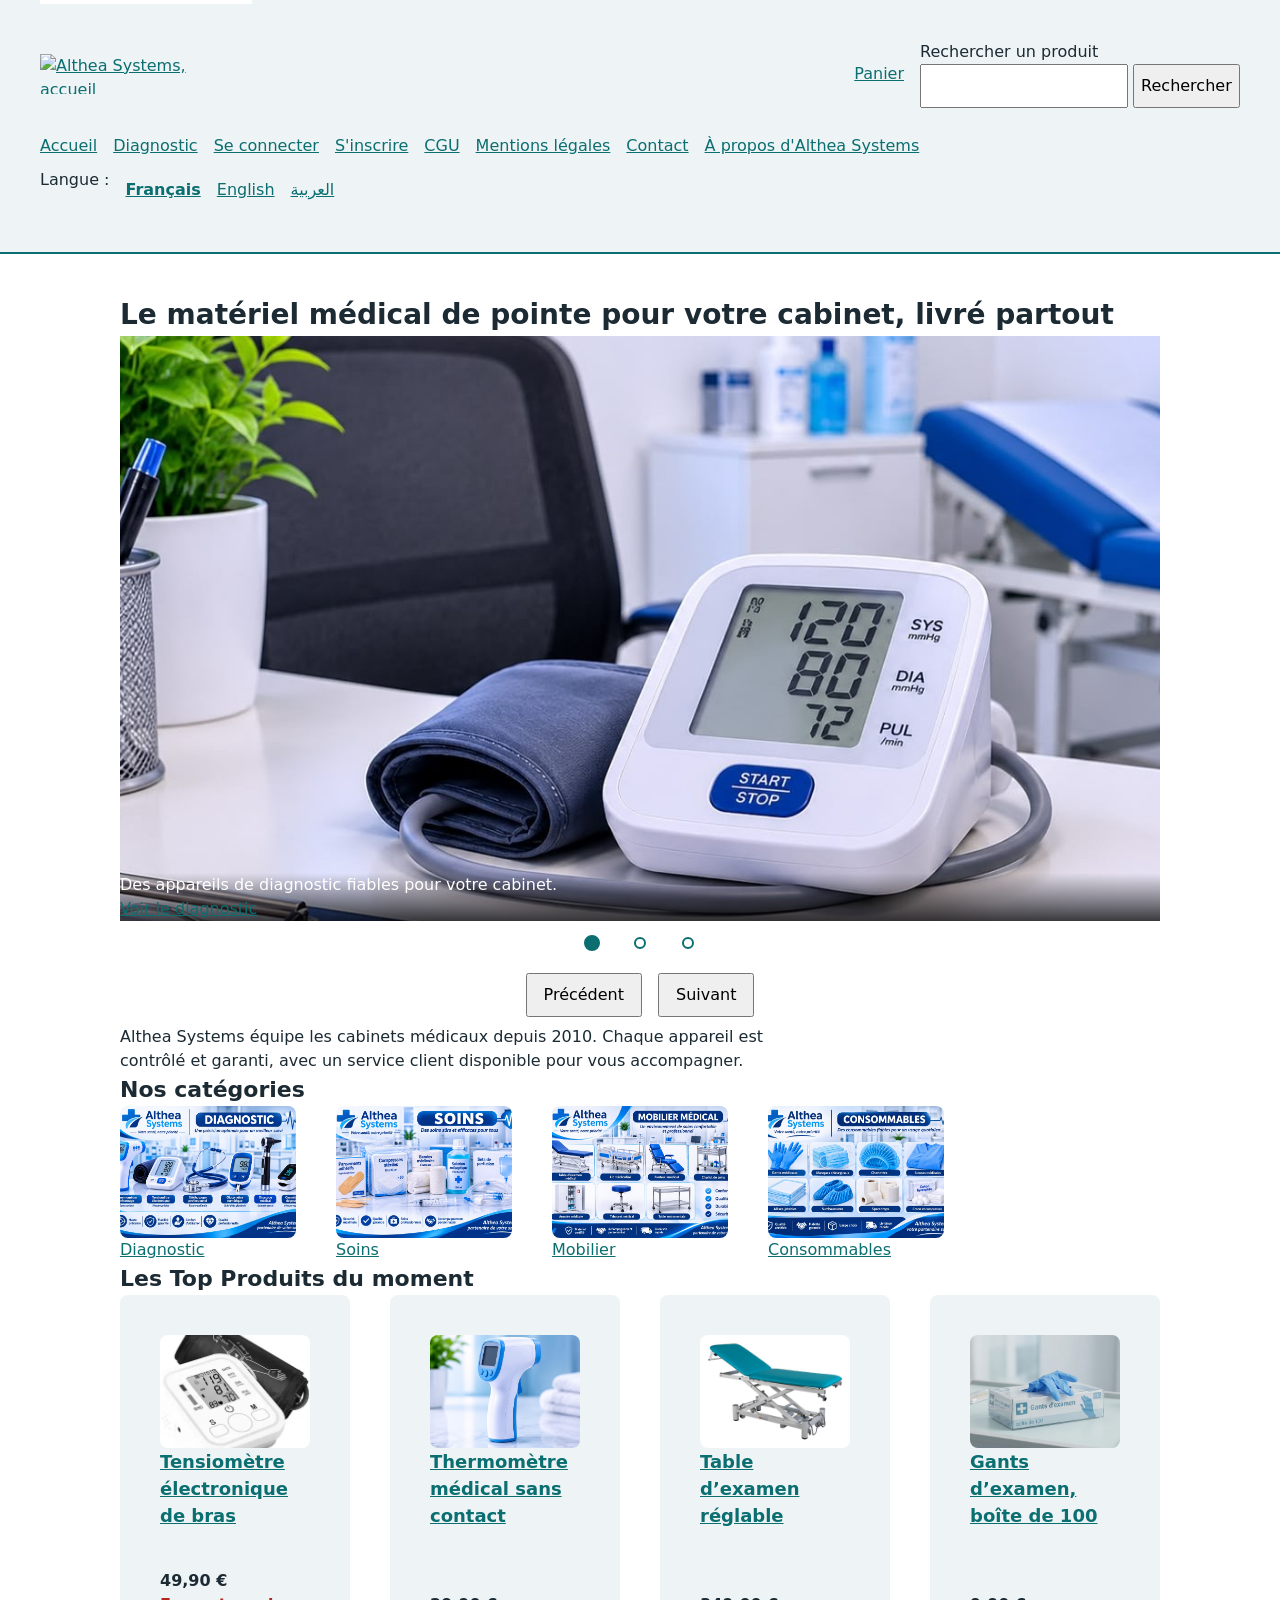
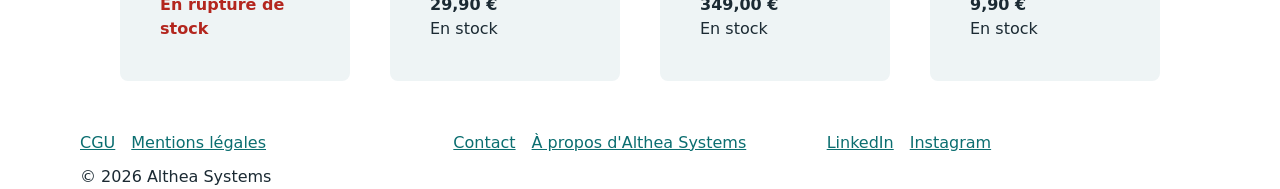
==== commit 5886316f: "TP3:javascript" ====
--- a/index.html
+++ b/index.html
@@ -1,36 +1,55 @@
-<!DOCTYPE html>
+<!doctype html>
 <html lang="fr">
-<head>
-  <meta charset="utf-8">
-  <meta http-equiv="Content-Security-Policy" content="default-src 'self'; object-src 'none'; base-uri 'self'; form-action 'self'">
-  <meta name="referrer" content="strict-origin-when-cross-origin">
-  <meta name="viewport" content="width=device-width, initial-scale=1">
-  <title>Althea Systems · matériel médical en ligne</title>
-  <meta name="description" content="Matériel de pointe pour cabinets médicaux, livré partout.">
-  <meta name="theme-color" content="#0F8B8D">
-  <link rel="icon" href="img/logo.PNG">
-  <link rel="stylesheet" href="css/variables.css">
-  <link rel="stylesheet" href="css/style.css">
-</head>
-<body>
-  <a class="evitement" href="#contenu">Aller au contenu</a>
-
-  <!-- En-tête : logo, panier, menu, recherche, navigation -->
-  <header class="entete">
-    <a class="logo" href="index.html">
-  <img src="img/logo.png" alt="Althea Systems, accueil" width="160" height="40">    </a>
-    <a class="panier" href="panier.html">Panier
-      <span class="visually-hidden">(2 articles)</span>
-    </a>
-    <button class="menu-bouton" type="button"
-      aria-expanded="true"
-      aria-controls="menu-principal">Menu</button>
-    <form class="recherche" role="search" action="recherche.html">
-      <label for="q">Rechercher un produit</label>
-      <input id="q" name="q" type="search">
-      <button type="submit">Rechercher</button>
-    </form>
-    <nav id="menu-principal" class="menu" aria-label="Menu principal">
+  <head>
+    <meta charset="utf-8" />
+    <meta
+      http-equiv="Content-Security-Policy"
+      content="default-src 'self'; object-src 'none'; base-uri 'self'; form-action 'self'"
+    />
+    <meta name="referrer" content="strict-origin-when-cross-origin" />
+    <meta name="viewport" content="width=device-width, initial-scale=1" />
+    <title>Althea Systems · matériel médical en ligne</title>
+    <meta
+      name="description"
+      content="Matériel de pointe pour cabinets médicaux, livré partout."
+    />
+    <meta name="theme-color" content="#0F8B8D" />
+    <link rel="icon" href="img/logo.PNG" />
+    <link rel="stylesheet" href="css/variables.css" />
+    <link rel="stylesheet" href="css/style.css" />
+    <script type="module" src="js/main.js"></script>
+  </head>
+  <body>
+    <a class="evitement" href="#contenu">Aller au contenu</a>
+
+    <!-- En-tête : logo, panier, menu, recherche, navigation -->
+    <header class="entete">
+      <a class="logo" href="index.html">
+        <img
+          src="img/logo.png"
+          alt="Althea Systems, accueil"
+          width="160"
+          height="40"
+        />
+      </a>
+      <a class="panier" href="panier.html"
+        >Panier
+        <span class="visually-hidden">(2 articles)</span>
+      </a>
+      <button
+        class="menu-bouton"
+        type="button"
+        aria-expanded="true"
+        aria-controls="menu-principal"
+      >
+        Menu
+      </button>
+      <form class="recherche" role="search" action="recherche.html">
+        <label for="q">Rechercher un produit</label>
+        <input id="q" name="q" type="search" />
+        <button type="submit">Rechercher</button>
+      </form>
+      <nav id="menu-principal" class="menu" aria-label="Menu principal">
         <ul class="liste-reset">
           <li><a href="index.html" aria-current="page">Accueil</a></li>
           <li><a href="categorie.html">Diagnostic</a></li>
@@ -41,152 +60,227 @@
           <li><a href="contact.html">Contact</a></li>
           <li><a href="a-propos.html">À propos d'Althea Systems</a></li>
         </ul>
-        <p class="langues">Langue :
-          <a href="index.html" lang="fr" hreflang="fr" aria-current="true">Français</a>
+        <p class="langues">
+          Langue :
+          <a href="index.html" lang="fr" hreflang="fr" aria-current="true"
+            >Français</a
+          >
           <a href="en/index.html" lang="en" hreflang="en">English</a>
           <a href="ar/index.html" lang="ar" hreflang="ar" dir="rtl">العربية</a>
         </p>
-    </nav>
-  </header>
-
-  <!-- Contenu propre à la page -->
-  <main id="contenu">
-    <!-- Titre principal : un seul h1 par page -->
-    <h1>Le matériel médical de pointe pour votre cabinet, livré partout</h1>
-
-    <!-- Carrousel : 3 slides -->
-    <section class="carrousel" aria-label="À la une">
-      <ul class="defile liste-reset" tabindex="0" aria-label="Coup de coeur">
-        <li id="coeur-1" class="slide">
-          <picture>
-            <source media="(min-width: 48rem)" srcset="img/tension_table-large.jpeg">
-            <img src="img/tension_table-carre.jpeg"
+      </nav>
+    </header>
+
+    <!-- Contenu propre à la page -->
+    <main id="contenu">
+      <!-- Titre principal : un seul h1 par page -->
+      <h1>Le matériel médical de pointe pour votre cabinet, livré partout</h1>
+
+      <!-- Carrousel : 3 slides -->
+      <section class="carrousel" aria-label="À la une">
+        <ul id="une-defile" class="defile liste-reset" tabindex="0" aria-label="Coup de coeur">
+          <li id="coeur-1" class="slide">
+            <picture>
+              <source
+                media="(min-width: 48rem)"
+                srcset="img/tension_table-large.jpeg"
+              />
+              <img
+                src="img/tension_table-carre.jpeg"
                 alt="Un tensiomètre électronique posé sur un bureau de médecin"
-                width="800" height="800"
-                fetchpriority="high">
-          </picture>
-          <div class="slide-texte">
-          <p>Des appareils de diagnostic fiables pour votre cabinet.</p>
-          <a href="catalogue.html">Voir le diagnostic</a>
-          </div>
-        </li>
-        <li id="coeur-2" class="slide">
-          <img src="img/mobilier_medical.jpeg" alt="Du mobilier médical dans une salle de consultation" width="720" height="405" loading="lazy">
-          <div class="slide-texte">
-          <p>Un mobilier pensé pour le confort des patients.</p>
-          <a href="catalogue.html">Voir le mobilier</a>
-          </div>
-        </li>
-        <li id="coeur-3" class="slide">
-          <img src="img/conso_range.jpeg" alt="Des boîtes de consommables médicaux rangées sur une étagère" width="720" height="405" loading="lazy">
-          <div class="slide-texte">
-          <p>Des consommables livrés rapidement, partout.</p>
-          <a href="catalogue.html">Voir les consommables</a>
-          </div>
-        </li>
-      </ul>
-      <nav class="pastilles" aria-label="Choisir une slide">
-        <a href="#coeur-1"><span class="visually-hidden">Slide 1</span></a>
-        <a href="#coeur-2"><span class="visually-hidden">Slide 2</span></a>
-        <a href="#coeur-3"><span class="visually-hidden">Slide 3</span></a>
-      </nav>
-    </section>
-
-    <!-- Texte de présentation -->
-    <p class="texte-fixe">Althea Systems équipe les cabinets médicaux depuis 2010. Chaque appareil est contrôlé et garanti, avec un service client disponible pour vous accompagner.</p>
-
-    <!-- Catégories : 4 liens avec image -->
-    <section class="categories" aria-labelledby="titre-categories">
-      <h2 id="titre-categories">Nos catégories</h2>
-      <ul class="liste-reset">
-        <li>
-          <a href="catalogue.html">
-            <img src="img/diagnostic.jpeg" alt="" width="400" height="300">
-            Diagnostic
-          </a>
-        </li>
-        <li>
-          <a href="catalogue.html">
-            <img src="img/soins.jpeg" alt="" width="400" height="300" loading="lazy">
-            Soins
-          </a>
-        </li>
-        <li>
-          <a href="catalogue.html">
-            <img src="img/mobilier.jpeg" alt="" width="400" height="300" loading="lazy">
-            Mobilier
-          </a>
-        </li>
-        <li>
-          <a href="catalogue.html">
-            <img src="img/consommables.jpeg" alt="" width="400" height="300" loading="lazy">
-            Consommables
-          </a>
-        </li>
-      </ul>
-    </section>
-
-    <!-- Top Produits : 4 cartes -->
-    <section class="top-produits" aria-labelledby="titre-top-produits">
-      <h2 id="titre-top-produits">Les Top Produits du moment</h2>
-      <ul class="liste-reset">
-        <li>
-          <article class="produit">
-            <img src="img/tensiometre.webp" alt="" width="400" height="300" loading="lazy">
-            <h3><a href="produit.html">Tensiomètre électronique de bras</a></h3>
-            <p class="prix"><data value="49.90">49,90 €</data></p>
-            <p class="stock stock-rupture">En rupture de stock</p>
-          </article>
-        </li>
-        <li>
-          <article class="produit">
-            <img src="img/thermometre.jpeg" alt="" width="400" height="300" loading="lazy">
-            <h3><a href="produit.html">Thermomètre médical sans contact</a></h3>
-            <p class="prix"><data value="29.90">29,90 €</data></p>
-            <p class="stock">En stock</p>
-          </article>
-        </li>
-        <li>
-          <article class="produit">
-            <img src="img/table_examen.jpg" alt="" width="400" height="300" loading="lazy">
-            <h3><a href="produit.html">Table d’examen réglable</a></h3>
-            <p class="prix"><data value="349.00">349,00 €</data></p>
-            <p class="stock">En stock</p>
-          </article>
-        </li>
-        <li>
-          <article class="produit">
-            <img src="img/gants.jpg" alt="" width="400" height="300" loading="lazy">
-            <h3><a href="produit.html">Gants d’examen, boîte de 100</a></h3>
-            <p class="prix"><data value="9.90">9,90 €</data></p>
-            <p class="stock">En stock</p>
-          </article>
-        </li>
-      </ul>
-    </section>
-  </main>
-
-  <!-- Pied de page : liens et copyright -->
-  <footer class="pied">
-  <nav aria-label="Informations légales">
-    <ul class="liste-reset">
-      <li><a href="cgu.html">CGU</a></li>
-      <li><a href="mentions-legales.html">Mentions légales</a></li>
-    </ul>
-  </nav>
-  <nav aria-label="Contact">
-    <ul class="liste-reset">
-      <li><a href="contact.html">Contact</a></li>
-      <li><a href="a-propos.html">À propos d'Althea Systems</a></li>
-    </ul>
-  </nav>
-  <nav aria-label="Réseaux sociaux">
-    <ul class="liste-reset">
-      <li><a href="https://www.linkedin.com/">LinkedIn</a></li>
-      <li><a href="https://www.instagram.com/">Instagram</a></li>
-    </ul>
-  </nav>
-  <p>© 2026 Althea Systems</p>
-</footer>
-</body>
-</html>+                width="800"
+                height="800"
+                fetchpriority="high"
+              />
+            </picture>
+            <div class="slide-texte">
+              <p>Des appareils de diagnostic fiables pour votre cabinet.</p>
+              <a href="categorie.html">Voir le diagnostic</a>
+            </div>
+          </li>
+          <li id="coeur-2" class="slide">
+            <img
+              src="img/mobilier_medical.jpeg"
+              alt="Du mobilier médical dans une salle de consultation"
+              width="720"
+              height="405"
+              loading="lazy"
+            />
+            <div class="slide-texte">
+              <p>Un mobilier pensé pour le confort des patients.</p>
+              <a href="categorie.html">Voir le mobilier</a>
+            </div>
+          </li>
+          <li id="coeur-3" class="slide">
+            <img
+              src="img/conso_range.jpeg"
+              alt="Des boîtes de consommables médicaux rangées sur une étagère"
+              width="720"
+              height="405"
+              loading="lazy"
+            />
+            <div class="slide-texte">
+              <p>Des consommables livrés rapidement, partout.</p>
+              <a href="categorie  .html">Voir les consommables</a>
+            </div>
+          </li>
+        </ul>
+        <nav class="pastilles" aria-label="Choisir une slide">
+          <a href="#coeur-1"><span class="visually-hidden">Slide 1</span></a>
+          <a href="#coeur-2"><span class="visually-hidden">Slide 2</span></a>
+          <a href="#coeur-3"><span class="visually-hidden">Slide 3</span></a>
+        </nav>
+        <div class="carrousel-boutons">
+          <button class="precedent" type="button" aria-controls="une-defile">Précédent</button>
+          <button class="suivant" type="button" aria-controls="une-defile">Suivant</button>
+        </div>
+      </section>
+
+      <!-- Texte de présentation -->
+      <p class="texte-fixe">
+        Althea Systems équipe les cabinets médicaux depuis 2010. Chaque appareil
+        est contrôlé et garanti, avec un service client disponible pour vous
+        accompagner.
+      </p>
+
+      <!-- Catégories : 4 liens avec image -->
+      <section class="categories" aria-labelledby="titre-categories">
+        <h2 id="titre-categories">Nos catégories</h2>
+        <ul class="liste-reset">
+          <li>
+            <a href="categorie.html">
+              <img src="img/diagnostic.jpeg" alt="" width="400" height="300" />
+              Diagnostic
+            </a>
+          </li>
+          <li>
+            <a href="categorie.html">
+              <img
+                src="img/soins.jpeg"
+                alt=""
+                width="400"
+                height="300"
+                loading="lazy"
+              />
+              Soins
+            </a>
+          </li>
+          <li>
+            <a href="categorie.html">
+              <img
+                src="img/mobilier.jpeg"
+                alt=""
+                width="400"
+                height="300"
+                loading="lazy"
+              />
+              Mobilier
+            </a>
+          </li>
+          <li>
+            <a href="categorie.html">
+              <img
+                src="img/consommables.jpeg"
+                alt=""
+                width="400"
+                height="300"
+                loading="lazy"
+              />
+              Consommables
+            </a>
+          </li>
+        </ul>
+      </section>
+
+      <!-- Top Produits : 4 cartes -->
+      <section class="top-produits" aria-labelledby="titre-top-produits">
+        <h2 id="titre-top-produits">Les Top Produits du moment</h2>
+        <ul class="liste-reset">
+          <li>
+            <article class="produit">
+              <img
+                src="img/tensiometre.webp"
+                alt=""
+                width="400"
+                height="300"
+                loading="lazy"
+              />
+              <h3>
+                <a href="produit.html">Tensiomètre électronique de bras</a>
+              </h3>
+              <p class="prix"><data value="49.90">49,90 €</data></p>
+              <p class="stock stock-rupture">En rupture de stock</p>
+            </article>
+          </li>
+          <li>
+            <article class="produit">
+              <img
+                src="img/thermometre.jpeg"
+                alt=""
+                width="400"
+                height="300"
+                loading="lazy"
+              />
+              <h3>
+                <a href="produit.html">Thermomètre médical sans contact</a>
+              </h3>
+              <p class="prix"><data value="29.90">29,90 €</data></p>
+              <p class="stock">En stock</p>
+            </article>
+          </li>
+          <li>
+            <article class="produit">
+              <img
+                src="img/table_examen.jpg"
+                alt=""
+                width="400"
+                height="300"
+                loading="lazy"
+              />
+              <h3><a href="produit.html">Table d’examen réglable</a></h3>
+              <p class="prix"><data value="349.00">349,00 €</data></p>
+              <p class="stock">En stock</p>
+            </article>
+          </li>
+          <li>
+            <article class="produit">
+              <img
+                src="img/gants.jpg"
+                alt=""
+                width="400"
+                height="300"
+                loading="lazy"
+              />
+              <h3><a href="produit.html">Gants d’examen, boîte de 100</a></h3>
+              <p class="prix"><data value="9.90">9,90 €</data></p>
+              <p class="stock">En stock</p>
+            </article>
+          </li>
+        </ul>
+      </section>
+    </main>
+
+    <!-- Pied de page : liens et copyright -->
+    <footer class="pied">
+      <nav aria-label="Informations légales">
+        <ul class="liste-reset">
+          <li><a href="cgu.html">CGU</a></li>
+          <li><a href="mentions-legales.html">Mentions légales</a></li>
+        </ul>
+      </nav>
+      <nav aria-label="Contact">
+        <ul class="liste-reset">
+          <li><a href="contact.html">Contact</a></li>
+          <li><a href="a-propos.html">À propos d'Althea Systems</a></li>
+        </ul>
+      </nav>
+      <nav aria-label="Réseaux sociaux">
+        <ul class="liste-reset">
+          <li><a href="https://www.linkedin.com/">LinkedIn</a></li>
+          <li><a href="https://www.instagram.com/">Instagram</a></li>
+        </ul>
+      </nav>
+      <p>© 2026 Althea Systems</p>
+    </footer>
+  </body>
+</html>
--- a/css/style.css
+++ b/css/style.css
@@ -1,31 +1,58 @@
-/* ===== Reset ===== */
-*, *::before, *::after { box-sizing: border-box; }
-body, h1, h2, h3, p, ul, ol, dl, dd { margin: 0; }
-img { display: block; max-width: 100%; height: auto; }
-input, button { font: inherit; }
-
-/* ===== Base ===== */
+/* JOUR 1 : base commune (reset, base, accessibilité, composants) */
+
+/* Reset */
+*,
+*::before,
+*::after {
+  box-sizing: border-box;
+}
+body,
+h1,
+h2,
+h3,
+p,
+ul,
+ol,
+dl,
+dd {
+  margin: 0;
+}
+img {
+  display: block;
+  max-width: 100%;
+  height: auto;
+}
+input,
+button {
+  font: inherit;
+}
+
+/* Base */
 body {
   font-family: var(--police);
   font-size: var(--taille-base);
   line-height: 1.5;
   color: var(--couleur-texte);
   background: var(--couleur-fond);
-  overflow-wrap: anywhere;
-}
-h1 { font-size: var(--taille-h1); }
-h2 { font-size: var(--taille-h2); }
-h3 { font-size: var(--taille-h3); }
-p { max-width: 65ch; }
-a { color: var(--couleur-primaire); }
-
-main { 
-  padding: var(--espace);
-  width: min(100% - 2rem, 70rem);
-  margin-inline: auto;
-}
-
-/* ===== Accessibilité ===== */
+  overflow-wrap: anywhere; /* Étape 3 : un mot très long se coupe à 320 px */
+}
+h1 {
+  font-size: var(--taille-h1);
+}
+h2 {
+  font-size: var(--taille-h2);
+}
+h3 {
+  font-size: var(--taille-h3);
+}
+p {
+  max-width: 65ch;
+}
+a {
+  color: var(--couleur-primaire);
+}
+
+/* Accessibilité */
 :focus-visible {
   outline: 3px solid var(--couleur-primaire);
   outline-offset: 3px;
@@ -37,7 +64,9 @@
   background: var(--couleur-fond);
   padding: var(--espace);
 }
-.evitement:focus { top: var(--espace); }
+.evitement:focus {
+  top: var(--espace);
+}
 .visually-hidden {
   position: absolute;
   width: 1px;
@@ -47,8 +76,11 @@
   white-space: nowrap;
 }
 
-/* ===== Composants communs ===== */
-.liste-reset { list-style: none; padding: 0; }
+/* Composants communs */
+.liste-reset {
+  list-style: none;
+  padding: 0;
+}
 .btn {
   min-height: var(--cible);
   padding: 0 var(--espace);
@@ -57,7 +89,9 @@
   background: var(--couleur-primaire);
   color: var(--couleur-sur-primaire);
 }
-.btn:hover:not(:disabled) { background: var(--couleur-primaire-fonce); }
+.btn:hover:not(:disabled) {
+  background: var(--couleur-primaire-fonce);
+}
 .btn:disabled {
   background: var(--couleur-surface);
   color: var(--couleur-texte-discret);
@@ -68,23 +102,57 @@
   font-weight: bold;
 }
 
-/* ===== En-tête et pied ===== */
+/* JOUR 2 : adapter à tous les écrans */
+
+/* Étape 2 : le conteneur fluide */
+/* min() garde la plus petite valeur : fluide sur téléphone, limité à 70rem sur grand écran */
+main {
+  padding: var(--espace);
+  width: min(100% - 2rem, 70rem);
+  margin-inline: auto; /* centré */
+}
+
+/* Étape 3 : les paliers (mobile d'abord) */
+/* Le CSS sans condition est celui du téléphone ; on change seulement la variable */
+@media (min-width: 48rem) {
+  /* à partir de 768 px */
+  :root {
+    --espace: 1.5rem;
+  }
+}
+@media (min-width: 64rem) {
+  /* à partir de 1 024 px */
+  :root {
+    --espace: 2.5rem;
+  }
+}
+
+/* Étape 4 : l'en-tête sur une ligne (Flexbox) */
+/* Le fond va d'un bord à l'autre : on pousse le contenu avec le padding */
 .entete {
   padding: var(--espace);
+  padding-inline: var(--espace);
   background: var(--couleur-surface);
   border-bottom: 2px solid var(--couleur-primaire);
-  padding-inline: auto;
-  display: flex;
-  flex-wrap: wrap;
-  align-items: center;
+  display: flex;
+  flex-wrap: wrap; /* passe à la ligne si la place manque */
+  align-items: center; /* centré en hauteur */
   gap: 1rem;
 }
-.logo{
+.logo {
   margin-inline-end: auto;
-}
-.logo img { height: 40px; width: auto; }
-.panier { position: relative; display: inline-block; }
+} /* la marge auto pousse le reste à droite */
+.logo img {
+  height: 40px;
+  width: auto;
+}
+
+.panier {
+  position: relative;
+  display: inline-block;
+}
 .panier::after {
+  /* le point rouge du panier */
   content: "";
   position: absolute;
   top: 8px;
@@ -94,115 +162,117 @@
   border-radius: 50%;
   background: var(--couleur-alerte);
 }
+
 .recherche input,
-.recherche button { min-height: var(--cible); }
-
-.menu a {
-  display: inline-flex;
-  align-items: center;
+.recherche button {
   min-height: var(--cible);
 }
 
-.menu ul{
+/* Téléphone : la recherche et le menu prennent toute la ligne */
+.recherche,
+.menu {
+  flex-basis: 100%;
+}
+
+@media (min-width: 48rem) {
+  .recherche {
+    flex-basis: 20rem;
+  } /* tablette : la recherche rejoint la ligne du logo */
+}
+
+/* Étape 5 : les liens du menu et du pied */
+/* Liens côte à côte, cible tactile d'au moins 44 px */
+.menu ul,
+.pied ul {
   display: flex;
   flex-wrap: wrap;
   gap: 0 1rem;
 }
-.pied { 
-  display: none; 
-  width: min(100% - 2rem, 70rem);
-  margin-inline: auto;
-
-} /* caché sur téléphone (§ III) */
-.pied ul{
-  display: flex;
-  flex-wrap: wrap;
-  gap: 0 1rem;
-}
+.menu a,
 .pied a {
   display: inline-flex;
   align-items: center;
   min-height: var(--cible);
 }
 
-
-/* ===== Accueil ===== */
-.carrousel img { aspect-ratio: 16 / 9; object-fit: cover; width: 100%; }
-.categories img,
-.produit img { aspect-ratio: 4 / 3; object-fit: cover; width: 100%; }
-
-.produit {
-  padding: var(--espace);
-  margin-bottom: var(--espace);
-  background: var(--couleur-surface);
-  border-radius: var(--rayon);
-}
-.prix { font-weight: bold; }
-.produit:has(.stock-rupture) img { filter: grayscale(1); }
-
-/* ===== Produit ===== */
-.ariane li { display: inline; }
-.ariane li + li::before { content: " › "; }
-.prix-fiche { font-size: var(--taille-h2); font-weight: bold; }
-.achat .btn { width: 100%; }
-.caracteristiques dt { font-weight: bold; }
-
-
+/* Étape 6 : les langues */
 .langues {
   display: flex;
   gap: 0 1rem;
 }
-.langues a{
+.langues a {
   min-height: var(--cible);
 }
-.langues [aria-current="true"]{
+.langues [aria-current="true"] {
   font-weight: bold;
-
-}
-
-/* Carrousel : slides côte à côte, défilement aimanté */
+} /* la langue en cours */
+
+/* Étape 7 : le pied de page */
+.pied {
+  display: none; /* caché sur téléphone (§ III) */
+  width: min(100% - 2rem, 70rem);
+  margin-inline: auto;
+}
+@media (min-width: 64rem) {
+  .pied {
+    display: grid;
+    grid-template-columns: repeat(3, 1fr); /* 3 colonnes égales */
+  }
+  .pied p {
+    grid-column: 1 / -1;
+  } /* le © sur toute la largeur */
+}
+
+/* Étape 10 : le carrousel (défilement aimanté) */
 .defile {
   display: grid;
-  grid-auto-flow: column;
-  grid-auto-columns: 100%;
+  grid-auto-flow: column; /* slides côte à côte */
+  grid-auto-columns: 100%; /* une slide = toute la largeur */
   overflow-x: auto;
-  scroll-snap-type: x mandatory;
-}
-
+  scroll-snap-type: x mandatory; /* sur la zone */
+}
 .defile > li {
   scroll-snap-align: start;
-}
-
+} /* sur chaque slide */
+
+/* Texte posé sur l'image : même case de grille */
 .slide {
   display: grid;
 }
-
 .slide > * {
   grid-area: 1 / 1;
 }
-
 .slide img {
   aspect-ratio: 16 / 9;
   object-fit: cover;
 }
-
 .slide-texte {
   align-self: end;
-  color: #fff;
+  color: var(--couleur-sur-image); /* Étape 27 : reste blanc en mode sombre */
   background: linear-gradient(transparent, rgb(0 0 0 / 0.75));
 }
+
+.carrousel img {
+  aspect-ratio: 16 / 9;
+  object-fit: cover;
+  width: 100%;
+}
+
+/* Étape 11 : les pastilles */
 .pastilles {
   display: flex;
   justify-content: center;
   gap: 0.25rem;
 }
 .pastilles a {
+  /* zone à toucher : 44 px */
   display: grid;
   place-items: center;
   min-width: var(--cible);
   min-height: var(--cible);
 }
 .pastilles a::before {
+  /* le rond de 12 px */
   content: "";
   width: 12px;
   height: 12px;
@@ -210,191 +280,148 @@
   background: var(--couleur-primaire);
 }
 
-
-
+/* Étape 12 : les catégories (grille adaptative) */
 .categories ul {
   display: grid;
   grid-template-columns: repeat(auto-fill, minmax(min(100%, 9rem), 1fr));
-}
-
-/*Top produit*/
+  gap: var(--espace);
+  border-radius: var(--rayon);
+}
+.categories img {
+  aspect-ratio: 4 / 3;
+  object-fit: cover;
+  width: 100%;
+  border-radius: var(--rayon);
+}
+
+
+/* Étape 13 : les cartes produit */
 .top-produits ul {
   display: flex;
   flex-wrap: wrap;
   gap: var(--espace);
 }
-
 .top-produits li {
-  flex: 1 1 14rem;
-  min-width: 0;
+  flex: 1 1 14rem; /* part de 14rem, grandit et rétrécit */
+  min-width: 0; /* a le droit de rétrécir : pas de débordement */
 }
 
 .produit {
   display: flex;
-  flex-direction: column;
+  flex-direction: column; /* image, titre, prix empilés */
   height: 100%;
-}
-
+  padding: var(--espace);
+  margin-bottom: var(--espace);
+  background: var(--couleur-surface);
+  border-radius: var(--rayon);
+}
+.produit img {
+  aspect-ratio: 4 / 3;
+  object-fit: cover;
+  width: 100%;
+  border-radius: var(--rayon);
+}
+.produit:has(.stock-rupture) img {
+  filter: grayscale(1);
+} /* produit épuisé en gris */
+.prix {
+  font-weight: bold;
+}
 .produit .prix {
   margin-block-start: auto;
-}
-
-
-@media (min-width: 48rem){
-  :root{
-    --espace: 1.5rem;
-  }
-}
-@media(min-width: 64rem){
-  :root{
-    --espace:2,5rem;
-  }
-}
-@media (min-width: 64rem) {
-  .pied {
-    display: grid;
-    grid-template-columns: repeat(3, 1fr);
-  }
-
-  .pied p {
-    grid-column: 1 / -1;
-  }
-}
-
-/*Bandeau*/
-.bandeau{
+} /* prix poussé en bas */
+
+/* Étape 14 : des cartes qui réagissent */
+/* Seulement si la personne n'a pas demandé moins d'animations */
+@media (prefers-reduced-motion: no-preference) {
+  .defile {
+    scroll-behavior: smooth;
+  } /* Étape 10 : défilement doux */
+
+  .produit {
+    transition:
+      transform 0.2s ease,
+      box-shadow 0.2s ease;
+  }
+  .produit:hover,                                   /* souris */
+  .produit:focus-within {
+    /* clavier */
+    transform: translateY(-4px);
+    box-shadow: 0 6px 16px rgb(0 0 0 / 0.15);
+  }
+
+  .btn {
+    transition: background-color 0.2s ease;
+  }
+}
+
+/* Étape 16 : le bandeau de la catégorie */
+.bandeau {
   display: grid;
 }
 .bandeau > * {
   grid-area: 1 / 1;
-}
-
+} /* image et titre superposés */
 .bandeau img {
   aspect-ratio: 16 / 9;
   object-fit: cover;
 }
-
 .bandeau h1 {
   align-self: end;
-  color: #fff;
+  color: var(--couleur-sur-image);
   background: linear-gradient(transparent, rgb(0 0 0 / 0.75));
 }
 
+/* Étape 17 : la liste, puis la grille */
 .produits {
   display: grid;
-  grid-template-columns: minmax(0, 1fr);
-}
-
-.pagination ul {
-display: flex;                 
-justify-content: center;       
-gap: 0.5rem;
-}
-.pagination a {
-display: inline-flex; align-items: center; justify-content: center;
-min-width: 44px; min-height: 44px;            
-}
-.pagination [aria-current="page"] {             
-background: #7A1F3D; color: #FFFFFF;
-}
-
-
-.galerie {
-grid-auto-columns: 85%;   /* la photo suivante dépasse un peu */
-gap: 1rem;
-}
-
-.defile-tableau {
-  overflow-x: auto;
-}
-/* ===== Étape 23 : Tableau des tailles ===== */
-
-.defile-tableau {
-  overflow-x: auto;
-}
-
-.formats {
-  min-width: 32rem;
-  border-collapse: collapse;
-}
-
-.formats th,
-.formats td {
-  padding: 0.5rem 1rem;
-  text-align: start;
-}
-
-.formats thead {
-  background: var(--couleur-primaire);
-  color: var(--couleur-sur-primaire);
-}
-
-.formats tbody tr:nth-child(even) {
-  background: var(--couleur-surface);
-}
-
-.formats tbody th {
-  position: sticky;
-  inset-inline-start: 0;
-  background: var(--couleur-fond);
-}
-
-/*  Recherche*/
-.facettes input:not([type="checkbox"]),
-.facettes select,
-.facettes .btn {
-  min-height: var(--cible);
-  width: 100%;
-}
-
-.formulaire {
-  display: flex;
-  flex-direction: column;
-  gap: var(--espace);
-  max-width: 30rem;
-}
-.formulaire input:not([type="checkbox"]) {
-  min-height: var(--cible);
-  width: 100%;
-}
-.erreur { display: none; color: var(--couleur-alerte); }
-.formulaire input:user-invalid { border-color: var(--couleur-alerte); border-width: 2px; }
-.formulaire p:has(input:user-invalid) .erreur { display: block; }
-
-@media (min-width: 64rem) {
-  .recherche-avancee {
-    display: grid;
-    grid-template-columns: 18rem minmax(0, 1fr);
-    gap: var(--espace);
-  }
-}
-
-/* Défilement doux, seulement si la personne ne l'a pas refusé */
-@media (prefers-reduced-motion: no-preference) {
-  .defile {
-    scroll-behavior: smooth;
-  }
-}
-
-@media (prefers-reduced-motion: no-preference){
-  .produit{
-     transition: 0.2s ease, box-shadow 0.2s ease;
-  }
-  .produit:hover,
-  .produit:focus-within {
-    transform: translateY(-4px);
-    box-shadow: 0 6px 16px rgb(0 0 0 / 0.15);
-  }
-
-  .btn {
-    transition: background-color 0.2s ease;
-  }
-}
-
+  grid-template-columns: minmax(
+    0,
+    1fr
+  ); /* téléphone : une colonne qui ne déborde pas */
+}
 @media (min-width: 48rem) {
   .produits {
     grid-template-columns: repeat(auto-fill, minmax(min(100%, 16rem), 1fr));
   }
+}
+
+/* Étape 18 : la pagination */
+.pagination ul {
+  display: flex;
+  justify-content: center;
+  gap: 0.5rem;
+}
+.pagination a {
+  display: inline-flex;
+  align-items: center;
+  justify-content: center;
+  min-width: 44px;
+  min-height: 44px;
+  border: 2px solid var(--couleur-primaire);
+}
+.pagination [aria-current="page"] {
+  /* la page en cours */
+  background: var(--couleur-primaire);
+  color: var(--couleur-sur-primaire);
+}
+
+/* Étape 20 : la fiche produit en zones */
+.ariane li {
+  display: inline;
+}
+.ariane li + li::before {
+  content: " › ";
+}
+.prix-fiche {
+  font-size: var(--taille-h2);
+  font-weight: bold;
+}
+.achat .btn {
+  width: 100%;
+}
+.caracteristiques dt {
+  font-weight: bold;
 }
 
 @media (min-width: 64rem) {
@@ -405,13 +432,120 @@
       "images infos"
       "description infos";
   }
-
-  .fiche-images { grid-area: images; }
-  .fiche-infos { grid-area: infos; }
-  .fiche-description { grid-area: description; }
-}
-
+  .fiche-images {
+    grid-area: images;
+  }
+  .fiche-infos {
+    grid-area: infos;
+  }
+  .fiche-description {
+    grid-area: description;
+  }
+}
+
+/* Étape 21 : la galerie du produit */
+/* Elle réutilise .defile : on ajoute seulement ce qui change */
+.galerie {
+  grid-auto-columns: 85%; /* la photo suivante dépasse un peu */
+  gap: 1rem;
+}
+
+/* Étape 23 : le tableau des tailles */
+.defile-tableau {
+  overflow-x: auto;
+} /* le tableau défile, pas la page */
+
+.formats {
+  min-width: 32rem;
+  border-collapse: collapse;
+}
+.formats th,
+.formats td {
+  padding: 0.5rem 1rem;
+  text-align: start;
+}
+.formats thead {
+  background: var(--couleur-primaire);
+  color: var(--couleur-sur-primaire);
+}
+.formats tbody tr:nth-child(even) {
+  background: var(--couleur-surface);
+} /* une ligne sur deux */
+.formats tbody th {
+  /* la 1re colonne reste visible */
+  position: sticky;
+  inset-inline-start: 0;
+  background: var(--couleur-fond);
+}
+
+/* Étape 25 : la page Recherche */
+.facettes input:not([type="checkbox"]),
+.facettes select,
+.facettes .btn {
+  min-height: var(--cible);
+  width: 100%;
+}
+@media (min-width: 64rem) {
+  .recherche-avancee {
+    display: grid;
+    grid-template-columns: 18rem minmax(0, 1fr); /* filtres | résultats */
+    gap: var(--espace);
+  }
+}
+
+/* Étape 26 : Connexion et Inscription */
+.formulaire {
+  display: flex;
+  flex-direction: column;
+  gap: var(--espace);
+  max-width: 30rem;
+}
+.formulaire input:not([type="checkbox"]) {
+  min-height: var(--cible);
+  width: 100%;
+}
+.erreur {
+  display: none;
+  color: var(--couleur-alerte);
+}
+.formulaire input:user-invalid {
+  border-color: var(--couleur-alerte);
+  border-width: 2px;
+} /* faux, après la saisie */
+.formulaire p:has(input:user-invalid) .erreur {
+  display: block;
+} /* le message apparaît */
+
+/* Étape 27 : le mode sombre */
+/* Les couleurs sont dans variables.css. Ici : seulement ce qui est propre aux composants */
+@media (prefers-color-scheme: dark) {
+  .logo img {
+    /* le texte du logo est foncé : fond blanc arrondi */
+    background: #fff;
+    border-radius: var(--rayon);
+    padding: 0.25rem 0.5rem;
+    box-sizing: content-box;
+  }
+}
+
+/* Étape 24 : la version imprimable */
 @media print {
+  /* Noir sur blanc, même si l'écran est en mode sombre */
+  :root {
+    --couleur-fond: #fff;
+    --couleur-surface: #fff;
+    --couleur-texte: #000;
+    --couleur-texte-discret: #000;
+    --couleur-primaire: #000;
+    --couleur-sur-primaire: #fff;
+    --couleur-alerte: #000;
+  }
+  body {
+    color: #000;
+    background: #fff;
+  }
+
+  /* Inutile sur papier */
   .evitement,
   .menu-bouton,
   .recherche,
@@ -421,28 +555,142 @@
   .pastilles,
   .top-produits,
   .pied,
-  .ariane { display: none; }
-
-  body { color: #000; background: #fff; }
-
-  .fiche { display: block; }
-
-
-  .defile { display: block; overflow: visible; }
-  .galerie li:not(:first-child) { display: none; }
-
-
+  .ariane {
+    display: none;
+  }
+
+  /* La fiche en une seule colonne */
+  .fiche {
+    display: block;
+  }
+
+  /* Une seule photo, sans défilement */
+  .defile {
+    display: block;
+    overflow: visible;
+  }
+  .galerie li:not(:first-child) {
+    display: none;
+  }
+
+  /* Le tableau tient dans la page, avec des bordures */
+  .defile-tableau {
+    overflow: visible;
+  }
+  .formats {
+    min-width: 0;
+    width: 100%;
+  }
+  .formats th,
+  .formats td {
+    border: 1px solid #000;
+  }
+
+  /* Jamais coupés entre deux pages */
   .formats,
-  .caracteristiques { break-inside: avoid; }
-
-  a[href^="http"]::after { content: " (" attr(href) ")"; }
-  
-}
-@media (prefers-color-scheme: dark) {
-  .logo img {
-    background: #FFFFFF;           
-    border-radius: var(--rayon);
-    padding: 0.25rem 0.5rem;
-    box-sizing: content-box;
-  }
-}
+  .caracteristiques {
+    break-inside: avoid;
+  }
+
+  /* L'adresse écrite après chaque lien externe */
+  a[href^="http"]::after {
+    content: " (" attr(href) ")";
+  }
+}
+
+.filtre {
+  display: flex;
+  flex-wrap: wrap;
+  align-items: center;
+  gap: 0.5rem 1rem;
+  margin-block: 1rem;
+}
+.filtre label {
+  display: inline-flex;
+  align-items: center;
+  gap: 0.5rem;
+  min-height: 44px;
+}
+.filtre input[type="checkbox"] {
+  width: 1.5rem;
+  height: 1.5rem;
+}
+.filtre p {
+  flex-basis: 100%;
+}
+
+.filtre select {
+  min-height: 44px;
+  background: var(--couleur-surface);
+  color: var(--couleur-texte);
+  border: 1px solid var(--couleur-texte-discret, currentColor);
+  border-radius: var(--rayon, 0.5rem);
+}
+/* Point rouge du panier : seulement s'il y a des articles */
+.panier::after {
+  display: none;
+}
+.panier.a-des-articles::after {
+  display: block;
+}
+
+/*Menu burger */
+.entete:has(.menu-bouton[aria-expanded="false"]) .menu {
+  display: none;
+}
+
+@media (min-width: 48rem) {
+  .menu-bouton {
+    display: none;
+  }
+  .entete:has(.menu-bouton[aria-expanded="false"]) .menu {
+    display: block;
+  }
+}
+
+.carrousel-boutons {
+  display: flex;
+  justify-content: center;
+  gap: 1rem;
+  margin-block: 0.5rem;
+}
+.carrousel-boutons button {
+  min-height: var(--cible, 44px);
+  padding-inline: 1rem;
+}
+
+/* Pastilles : ronds vides, la pastille active est pleine */
+.pastilles a::before {
+  background: transparent;
+  border: 2px solid var(--couleur-primaire);
+  box-sizing: border-box;
+}
+.pastilles a[aria-current]::before {
+  background: var(--couleur-primaire);
+  width: 16px;
+  height: 16px;
+}
+/* Avis des clients */
+.avis-client {
+  padding-block: 0.75rem;
+  border-bottom: 1px solid var(--couleur-texte-discret, currentColor);
+}
+/* l'attribut hidden gagne toujours */
+[hidden] { display: none !important; }
+/* ---- Page panier ---- */
+.ligne-panier {
+  display: grid;
+  grid-template-columns: minmax(0, 1fr) auto;
+  gap: 0.5rem 1rem;
+  align-items: center;
+  padding-block: 1rem;
+  border-bottom: 1px solid var(--couleur-texte-discret, currentColor);
+}
+.ligne-panier .ligne-nom { grid-column: 1 / -1; font-weight: 700; }
+.ligne-panier input[type="number"] {
+  min-height: 44px;
+  width: 5rem;
+  background: var(--couleur-surface);
+  color: var(--couleur-texte);
+}
+.ligne-panier .sous-total { font-weight: 700; }
